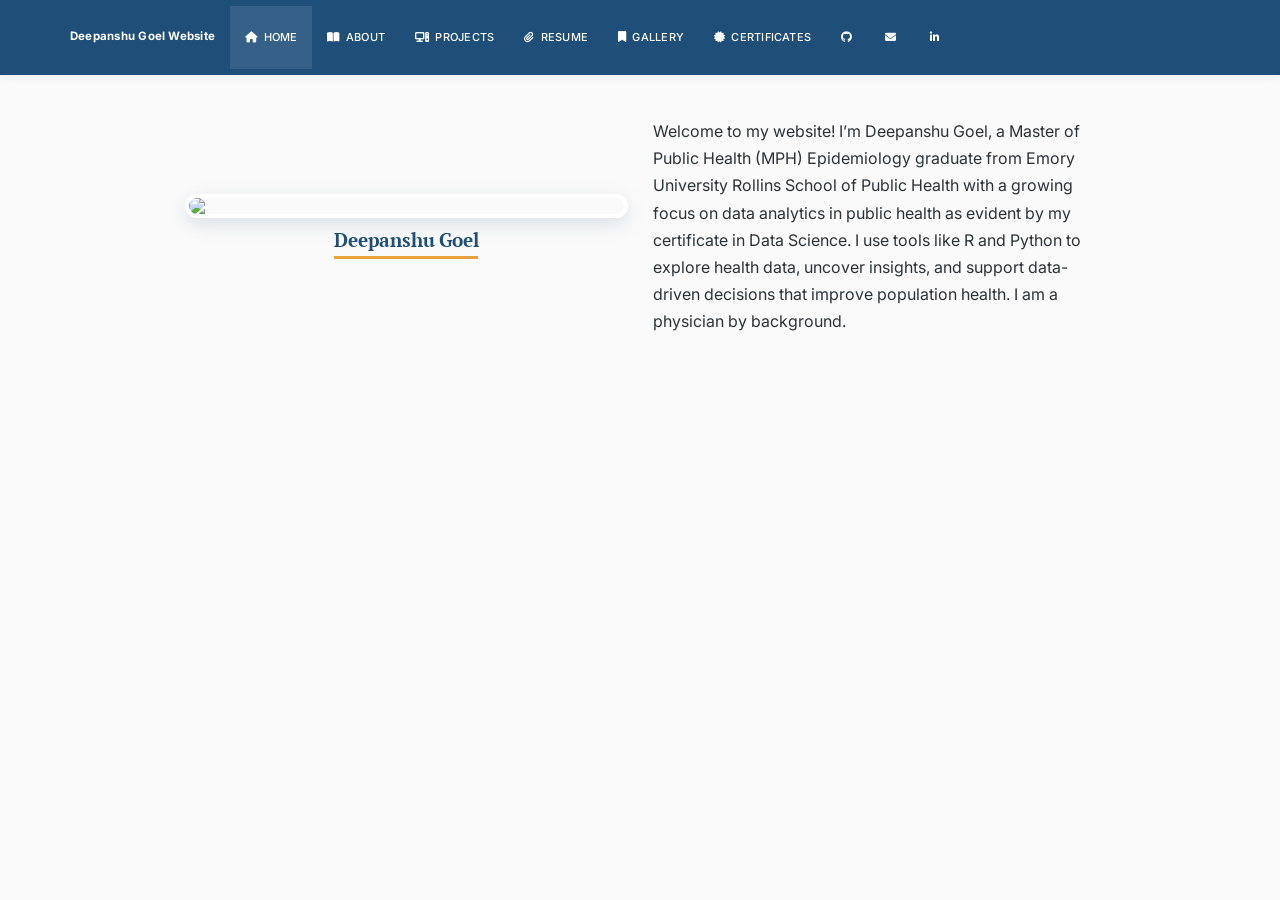
==== docs/index.html @ 85a0df9c "resume" ====
<!DOCTYPE html>

<html>

<head>

<meta charset="utf-8" />
<meta name="generator" content="pandoc" />
<meta http-equiv="X-UA-Compatible" content="IE=EDGE" />




<title>index.knit</title>

<script src="site_libs/header-attrs-2.29/header-attrs.js"></script>
<script src="site_libs/jquery-3.6.0/jquery-3.6.0.min.js"></script>
<meta name="viewport" content="width=device-width, initial-scale=1" />
<link href="site_libs/bootstrap-3.3.5/css/sandstone.min.css" rel="stylesheet" />
<script src="site_libs/bootstrap-3.3.5/js/bootstrap.min.js"></script>
<script src="site_libs/bootstrap-3.3.5/shim/html5shiv.min.js"></script>
<script src="site_libs/bootstrap-3.3.5/shim/respond.min.js"></script>
<style>h1 {font-size: 34px;}
       h1.title {font-size: 38px;}
       h2 {font-size: 30px;}
       h3 {font-size: 24px;}
       h4 {font-size: 18px;}
       h5 {font-size: 16px;}
       h6 {font-size: 12px;}
       code {color: inherit; background-color: rgba(0, 0, 0, 0.04);}
       pre:not([class]) { background-color: white }</style>
<script src="site_libs/navigation-1.1/tabsets.js"></script>
<link href="site_libs/highlightjs-9.12.0/default.css" rel="stylesheet" />
<script src="site_libs/highlightjs-9.12.0/highlight.js"></script>
<link href="site_libs/font-awesome-6.5.2/css/all.min.css" rel="stylesheet" />
<link href="site_libs/font-awesome-6.5.2/css/v4-shims.min.css" rel="stylesheet" />
<link rel="icon" type="image/png" href="images/logo.svg"/>

<style type="text/css">
  code{white-space: pre-wrap;}
  span.smallcaps{font-variant: small-caps;}
  span.underline{text-decoration: underline;}
  div.column{display: inline-block; vertical-align: top; width: 50%;}
  div.hanging-indent{margin-left: 1.5em; text-indent: -1.5em;}
  ul.task-list{list-style: none;}
    </style>

<style type="text/css">code{white-space: pre;}</style>
<script type="text/javascript">
if (window.hljs) {
  hljs.configure({languages: []});
  hljs.initHighlightingOnLoad();
  if (document.readyState && document.readyState === "complete") {
    window.setTimeout(function() { hljs.initHighlighting(); }, 0);
  }
}
</script>






<link rel="stylesheet" href="style.css" type="text/css" />



<style type = "text/css">
.main-container {
  max-width: 940px;
  margin-left: auto;
  margin-right: auto;
}
img {
  max-width:100%;
}
.tabbed-pane {
  padding-top: 12px;
}
.html-widget {
  margin-bottom: 20px;
}
button.code-folding-btn:focus {
  outline: none;
}
summary {
  display: list-item;
}
details > summary > p:only-child {
  display: inline;
}
pre code {
  padding: 0;
}
</style>


<style type="text/css">
.dropdown-submenu {
  position: relative;
}
.dropdown-submenu>.dropdown-menu {
  top: 0;
  left: 100%;
  margin-top: -6px;
  margin-left: -1px;
  border-radius: 0 6px 6px 6px;
}
.dropdown-submenu:hover>.dropdown-menu {
  display: block;
}
.dropdown-submenu>a:after {
  display: block;
  content: " ";
  float: right;
  width: 0;
  height: 0;
  border-color: transparent;
  border-style: solid;
  border-width: 5px 0 5px 5px;
  border-left-color: #cccccc;
  margin-top: 5px;
  margin-right: -10px;
}
.dropdown-submenu:hover>a:after {
  border-left-color: #adb5bd;
}
.dropdown-submenu.pull-left {
  float: none;
}
.dropdown-submenu.pull-left>.dropdown-menu {
  left: -100%;
  margin-left: 10px;
  border-radius: 6px 0 6px 6px;
}
</style>

<script type="text/javascript">
// manage active state of menu based on current page
$(document).ready(function () {
  // active menu anchor
  href = window.location.pathname
  href = href.substr(href.lastIndexOf('/') + 1)
  if (href === "")
    href = "index.html";
  var menuAnchor = $('a[href="' + href + '"]');

  // mark the anchor link active (and if it's in a dropdown, also mark that active)
  var dropdown = menuAnchor.closest('li.dropdown');
  if (window.bootstrap) { // Bootstrap 4+
    menuAnchor.addClass('active');
    dropdown.find('> .dropdown-toggle').addClass('active');
  } else { // Bootstrap 3
    menuAnchor.parent().addClass('active');
    dropdown.addClass('active');
  }

  // Navbar adjustments
  var navHeight = $(".navbar").first().height() + 15;
  var style = document.createElement('style');
  var pt = "padding-top: " + navHeight + "px; ";
  var mt = "margin-top: -" + navHeight + "px; ";
  var css = "";
  // offset scroll position for anchor links (for fixed navbar)
  for (var i = 1; i <= 6; i++) {
    css += ".section h" + i + "{ " + pt + mt + "}\n";
  }
  style.innerHTML = "body {" + pt + "padding-bottom: 40px; }\n" + css;
  document.head.appendChild(style);
});
</script>

<!-- tabsets -->

<style type="text/css">
.tabset-dropdown > .nav-tabs {
  display: inline-table;
  max-height: 500px;
  min-height: 44px;
  overflow-y: auto;
  border: 1px solid #ddd;
  border-radius: 4px;
}

.tabset-dropdown > .nav-tabs > li.active:before, .tabset-dropdown > .nav-tabs.nav-tabs-open:before {
  content: "\e259";
  font-family: 'Glyphicons Halflings';
  display: inline-block;
  padding: 10px;
  border-right: 1px solid #ddd;
}

.tabset-dropdown > .nav-tabs.nav-tabs-open > li.active:before {
  content: "\e258";
  font-family: 'Glyphicons Halflings';
  border: none;
}

.tabset-dropdown > .nav-tabs > li.active {
  display: block;
}

.tabset-dropdown > .nav-tabs > li > a,
.tabset-dropdown > .nav-tabs > li > a:focus,
.tabset-dropdown > .nav-tabs > li > a:hover {
  border: none;
  display: inline-block;
  border-radius: 4px;
  background-color: transparent;
}

.tabset-dropdown > .nav-tabs.nav-tabs-open > li {
  display: block;
  float: none;
}

.tabset-dropdown > .nav-tabs > li {
  display: none;
}
</style>

<!-- code folding -->




</head>

<body>


<div class="container-fluid main-container">




<div class="navbar navbar-default  navbar-fixed-top" role="navigation">
  <div class="container">
    <div class="navbar-header">
      <button type="button" class="navbar-toggle collapsed" data-toggle="collapse" data-bs-toggle="collapse" data-target="#navbar" data-bs-target="#navbar">
        <span class="icon-bar"></span>
        <span class="icon-bar"></span>
        <span class="icon-bar"></span>
      </button>
      <a class="navbar-brand" href="index.html">Deepanshu Goel Website</a>
    </div>
    <div id="navbar" class="navbar-collapse collapse">
      <ul class="nav navbar-nav">
        <li>
  <a href="index.html">
    <span class="fa fa-home"></span>
     
    Home
  </a>
</li>
<li>
  <a href="about.html">
    <span class="fa fa-book-open"></span>
     
    About
  </a>
</li>
<li>
  <a href="projects.html">
    <span class="fa fa-computer"></span>
     
    Projects
  </a>
</li>
<li>
  <a href="files/resume_Deepanshu_Goel.pdf">
    <span class="fa fa-paperclip"></span>
     
    Resume
  </a>
</li>
<li>
  <a href="gallery.html">
    <span class="fa fa-bookmark"></span>
     
    Gallery
  </a>
</li>
<li>
  <a href="Certificates.html">
    <span class="fa fa-certificate"></span>
     
    Certificates
  </a>
</li>
<li>
  <a href="https://github.com/dee-2197">
    <span class="fa fa-github"></span>
     
  </a>
</li>
<li>
  <a href="mailto:deepanshugoel2111@gmail.com">
    <span class="fa fa-envelope"></span>
     
  </a>
</li>
<li>
  <a href="https://www.linkedin.com/in/deepanshu-goel-nov2197/">
    <span class="fa fa-linkedin"></span>
     
  </a>
</li>
      </ul>
      <ul class="nav navbar-nav navbar-right">
        
      </ul>
    </div><!--/.nav-collapse -->
  </div><!--/.container -->
</div><!--/.navbar -->

<div id="header">




</div>


<div class="columns">
<div class="column" style="text-align: center;">
<p><img src="images/Preferred_pic.jpg" width="80%" style="display: block; margin: auto;" /></p>
<div id="deepanshu-goel" class="section level2">
<h2>Deepanshu Goel</h2>
</div>
</div><div class="column" style="text-align: left;">
<p>Welcome to my website! I’m Deepanshu Goel, a Master of Public Health
(MPH) Epidemiology graduate from Emory University Rollins School of
Public Health with a growing focus on data analytics in public health as
evident by my certificate in Data Science. I use tools like R and Python
to explore health data, uncover insights, and support data-driven
decisions that improve population health. I am a physician by
background.</p>
</div>
</div>




</div>

<script>

// add bootstrap table styles to pandoc tables
function bootstrapStylePandocTables() {
  $('tr.odd').parent('tbody').parent('table').addClass('table table-condensed');
}
$(document).ready(function () {
  bootstrapStylePandocTables();
});


</script>

<!-- tabsets -->

<script>
$(document).ready(function () {
  window.buildTabsets("TOC");
});

$(document).ready(function () {
  $('.tabset-dropdown > .nav-tabs > li').click(function () {
    $(this).parent().toggleClass('nav-tabs-open');
  });
});
</script>

<!-- code folding -->


<!-- dynamically load mathjax for compatibility with self-contained -->
<script>
  (function () {
    var script = document.createElement("script");
    script.type = "text/javascript";
    script.src  = "https://mathjax.rstudio.com/latest/MathJax.js?config=TeX-AMS-MML_HTMLorMML";
    document.getElementsByTagName("head")[0].appendChild(script);
  })();
</script>

</body>
</html>
---- docs/site_libs/bootstrap-3.3.5/css/sandstone.min.css ----
@font-face {
  font-family: 'Roboto';
  font-style: normal;
  font-weight: 400;
  src: url(fonts/Roboto.ttf) format('truetype');
}
@font-face {
  font-family: 'Roboto';
  font-style: normal;
  font-weight: 500;
  src: url(fonts/RobotoMedium.ttf) format('truetype');
}

/*!
 * bootswatch v3.3.6
 * Homepage: http://bootswatch.com
 * Copyright 2012-2015 Thomas Park
 * Licensed under MIT
 * Based on Bootstrap
*//*!
 * Bootstrap v3.3.6 (http://getbootstrap.com)
 * Copyright 2011-2015 Twitter, Inc.
 * Licensed under MIT (https://github.com/twbs/bootstrap/blob/master/LICENSE)
 *//*! normalize.css v3.0.3 | MIT License | github.com/necolas/normalize.css */html{font-family:sans-serif;-ms-text-size-adjust:100%;-webkit-text-size-adjust:100%}body{margin:0}article,aside,details,figcaption,figure,footer,header,hgroup,main,menu,nav,section,summary{display:block}audio,canvas,progress,video{display:inline-block;vertical-align:baseline}audio:not([controls]){display:none;height:0}[hidden],template{display:none}a{background-color:transparent}a:active,a:hover{outline:0}abbr[title]{border-bottom:1px dotted}b,strong{font-weight:bold}dfn{font-style:italic}h1{font-size:2em;margin:0.67em 0}mark{background:#ff0;color:#000}small{font-size:80%}sub,sup{font-size:75%;line-height:0;position:relative;vertical-align:baseline}sup{top:-0.5em}sub{bottom:-0.25em}img{border:0}svg:not(:root){overflow:hidden}figure{margin:1em 40px}hr{-webkit-box-sizing:content-box;-moz-box-sizing:content-box;box-sizing:content-box;height:0}pre{overflow:auto}code,kbd,pre,samp{font-family:monospace, monospace;font-size:1em}button,input,optgroup,select,textarea{color:inherit;font:inherit;margin:0}button{overflow:visible}button,select{text-transform:none}button,html input[type="button"],input[type="reset"],input[type="submit"]{-webkit-appearance:button;cursor:pointer}button[disabled],html input[disabled]{cursor:default}button::-moz-focus-inner,input::-moz-focus-inner{border:0;padding:0}input{line-height:normal}input[type="checkbox"],input[type="radio"]{-webkit-box-sizing:border-box;-moz-box-sizing:border-box;box-sizing:border-box;padding:0}input[type="number"]::-webkit-inner-spin-button,input[type="number"]::-webkit-outer-spin-button{height:auto}input[type="search"]{-webkit-appearance:textfield;-webkit-box-sizing:content-box;-moz-box-sizing:content-box;box-sizing:content-box}input[type="search"]::-webkit-search-cancel-button,input[type="search"]::-webkit-search-decoration{-webkit-appearance:none}fieldset{border:1px solid #c0c0c0;margin:0 2px;padding:0.35em 0.625em 0.75em}legend{border:0;padding:0}textarea{overflow:auto}optgroup{font-weight:bold}table{border-collapse:collapse;border-spacing:0}td,th{padding:0}/*! Source: https://github.com/h5bp/html5-boilerplate/blob/master/src/css/main.css */@media print{*,*:before,*:after{background:transparent !important;color:#000 !important;-webkit-box-shadow:none !important;box-shadow:none !important;text-shadow:none !important}a,a:visited{text-decoration:underline}a[href]:after{content:" (" attr(href) ")"}abbr[title]:after{content:" (" attr(title) ")"}a[href^="#"]:after,a[href^="javascript:"]:after{content:""}pre,blockquote{border:1px solid #999;page-break-inside:avoid}thead{display:table-header-group}tr,img{page-break-inside:avoid}img{max-width:100% !important}p,h2,h3{orphans:3;widows:3}h2,h3{page-break-after:avoid}.navbar{display:none}.btn>.caret,.dropup>.btn>.caret{border-top-color:#000 !important}.label{border:1px solid #000}.table{border-collapse:collapse !important}.table td,.table th{background-color:#fff !important}.table-bordered th,.table-bordered td{border:1px solid #ddd !important}}@font-face{font-family:'Glyphicons Halflings';src:url('../fonts/glyphicons-halflings-regular.eot');src:url('../fonts/glyphicons-halflings-regular.eot?#iefix') format('embedded-opentype'),url('../fonts/glyphicons-halflings-regular.woff') format('woff'),url('../fonts/glyphicons-halflings-regular.ttf') format('truetype'),url('../fonts/glyphicons-halflings-regular.svg#glyphicons_halflingsregular') format('svg')}.glyphicon{position:relative;top:1px;display:inline-block;font-family:'Glyphicons Halflings';font-style:normal;font-weight:normal;line-height:1;-webkit-font-smoothing:antialiased;-moz-osx-font-smoothing:grayscale}.glyphicon-asterisk:before{content:"\002a"}.glyphicon-plus:before{content:"\002b"}.glyphicon-euro:before,.glyphicon-eur:before{content:"\20ac"}.glyphicon-minus:before{content:"\2212"}.glyphicon-cloud:before{content:"\2601"}.glyphicon-envelope:before{content:"\2709"}.glyphicon-pencil:before{content:"\270f"}.glyphicon-glass:before{content:"\e001"}.glyphicon-music:before{content:"\e002"}.glyphicon-search:before{content:"\e003"}.glyphicon-heart:before{content:"\e005"}.glyphicon-star:before{content:"\e006"}.glyphicon-star-empty:before{content:"\e007"}.glyphicon-user:before{content:"\e008"}.glyphicon-film:before{content:"\e009"}.glyphicon-th-large:before{content:"\e010"}.glyphicon-th:before{content:"\e011"}.glyphicon-th-list:before{content:"\e012"}.glyphicon-ok:before{content:"\e013"}.glyphicon-remove:before{content:"\e014"}.glyphicon-zoom-in:before{content:"\e015"}.glyphicon-zoom-out:before{content:"\e016"}.glyphicon-off:before{content:"\e017"}.glyphicon-signal:before{content:"\e018"}.glyphicon-cog:before{content:"\e019"}.glyphicon-trash:before{content:"\e020"}.glyphicon-home:before{content:"\e021"}.glyphicon-file:before{content:"\e022"}.glyphicon-time:before{content:"\e023"}.glyphicon-road:before{content:"\e024"}.glyphicon-download-alt:before{content:"\e025"}.glyphicon-download:before{content:"\e026"}.glyphicon-upload:before{content:"\e027"}.glyphicon-inbox:before{content:"\e028"}.glyphicon-play-circle:before{content:"\e029"}.glyphicon-repeat:before{content:"\e030"}.glyphicon-refresh:before{content:"\e031"}.glyphicon-list-alt:before{content:"\e032"}.glyphicon-lock:before{content:"\e033"}.glyphicon-flag:before{content:"\e034"}.glyphicon-headphones:before{content:"\e035"}.glyphicon-volume-off:before{content:"\e036"}.glyphicon-volume-down:before{content:"\e037"}.glyphicon-volume-up:before{content:"\e038"}.glyphicon-qrcode:before{content:"\e039"}.glyphicon-barcode:before{content:"\e040"}.glyphicon-tag:before{content:"\e041"}.glyphicon-tags:before{content:"\e042"}.glyphicon-book:before{content:"\e043"}.glyphicon-bookmark:before{content:"\e044"}.glyphicon-print:before{content:"\e045"}.glyphicon-camera:before{content:"\e046"}.glyphicon-font:before{content:"\e047"}.glyphicon-bold:before{content:"\e048"}.glyphicon-italic:before{content:"\e049"}.glyphicon-text-height:before{content:"\e050"}.glyphicon-text-width:before{content:"\e051"}.glyphicon-align-left:before{content:"\e052"}.glyphicon-align-center:before{content:"\e053"}.glyphicon-align-right:before{content:"\e054"}.glyphicon-align-justify:before{content:"\e055"}.glyphicon-list:before{content:"\e056"}.glyphicon-indent-left:before{content:"\e057"}.glyphicon-indent-right:before{content:"\e058"}.glyphicon-facetime-video:before{content:"\e059"}.glyphicon-picture:before{content:"\e060"}.glyphicon-map-marker:before{content:"\e062"}.glyphicon-adjust:before{content:"\e063"}.glyphicon-tint:before{content:"\e064"}.glyphicon-edit:before{content:"\e065"}.glyphicon-share:before{content:"\e066"}.glyphicon-check:before{content:"\e067"}.glyphicon-move:before{content:"\e068"}.glyphicon-step-backward:before{content:"\e069"}.glyphicon-fast-backward:before{content:"\e070"}.glyphicon-backward:before{content:"\e071"}.glyphicon-play:before{content:"\e072"}.glyphicon-pause:before{content:"\e073"}.glyphicon-stop:before{content:"\e074"}.glyphicon-forward:before{content:"\e075"}.glyphicon-fast-forward:before{content:"\e076"}.glyphicon-step-forward:before{content:"\e077"}.glyphicon-eject:before{content:"\e078"}.glyphicon-chevron-left:before{content:"\e079"}.glyphicon-chevron-right:before{content:"\e080"}.glyphicon-plus-sign:before{content:"\e081"}.glyphicon-minus-sign:before{content:"\e082"}.glyphicon-remove-sign:before{content:"\e083"}.glyphicon-ok-sign:before{content:"\e084"}.glyphicon-question-sign:before{content:"\e085"}.glyphicon-info-sign:before{content:"\e086"}.glyphicon-screenshot:before{content:"\e087"}.glyphicon-remove-circle:before{content:"\e088"}.glyphicon-ok-circle:before{content:"\e089"}.glyphicon-ban-circle:before{content:"\e090"}.glyphicon-arrow-left:before{content:"\e091"}.glyphicon-arrow-right:before{content:"\e092"}.glyphicon-arrow-up:before{content:"\e093"}.glyphicon-arrow-down:before{content:"\e094"}.glyphicon-share-alt:before{content:"\e095"}.glyphicon-resize-full:before{content:"\e096"}.glyphicon-resize-small:before{content:"\e097"}.glyphicon-exclamation-sign:before{content:"\e101"}.glyphicon-gift:before{content:"\e102"}.glyphicon-leaf:before{content:"\e103"}.glyphicon-fire:before{content:"\e104"}.glyphicon-eye-open:before{content:"\e105"}.glyphicon-eye-close:before{content:"\e106"}.glyphicon-warning-sign:before{content:"\e107"}.glyphicon-plane:before{content:"\e108"}.glyphicon-calendar:before{content:"\e109"}.glyphicon-random:before{content:"\e110"}.glyphicon-comment:before{content:"\e111"}.glyphicon-magnet:before{content:"\e112"}.glyphicon-chevron-up:before{content:"\e113"}.glyphicon-chevron-down:before{content:"\e114"}.glyphicon-retweet:before{content:"\e115"}.glyphicon-shopping-cart:before{content:"\e116"}.glyphicon-folder-close:before{content:"\e117"}.glyphicon-folder-open:before{content:"\e118"}.glyphicon-resize-vertical:before{content:"\e119"}.glyphicon-resize-horizontal:before{content:"\e120"}.glyphicon-hdd:before{content:"\e121"}.glyphicon-bullhorn:before{content:"\e122"}.glyphicon-bell:before{content:"\e123"}.glyphicon-certificate:before{content:"\e124"}.glyphicon-thumbs-up:before{content:"\e125"}.glyphicon-thumbs-down:before{content:"\e126"}.glyphicon-hand-right:before{content:"\e127"}.glyphicon-hand-left:before{content:"\e128"}.glyphicon-hand-up:before{content:"\e129"}.glyphicon-hand-down:before{content:"\e130"}.glyphicon-circle-arrow-right:before{content:"\e131"}.glyphicon-circle-arrow-left:before{content:"\e132"}.glyphicon-circle-arrow-up:before{content:"\e133"}.glyphicon-circle-arrow-down:before{content:"\e134"}.glyphicon-globe:before{content:"\e135"}.glyphicon-wrench:before{content:"\e136"}.glyphicon-tasks:before{content:"\e137"}.glyphicon-filter:before{content:"\e138"}.glyphicon-briefcase:before{content:"\e139"}.glyphicon-fullscreen:before{content:"\e140"}.glyphicon-dashboard:before{content:"\e141"}.glyphicon-paperclip:before{content:"\e142"}.glyphicon-heart-empty:before{content:"\e143"}.glyphicon-link:before{content:"\e144"}.glyphicon-phone:before{content:"\e145"}.glyphicon-pushpin:before{content:"\e146"}.glyphicon-usd:before{content:"\e148"}.glyphicon-gbp:before{content:"\e149"}.glyphicon-sort:before{content:"\e150"}.glyphicon-sort-by-alphabet:before{content:"\e151"}.glyphicon-sort-by-alphabet-alt:before{content:"\e152"}.glyphicon-sort-by-order:before{content:"\e153"}.glyphicon-sort-by-order-alt:before{content:"\e154"}.glyphicon-sort-by-attributes:before{content:"\e155"}.glyphicon-sort-by-attributes-alt:before{content:"\e156"}.glyphicon-unchecked:before{content:"\e157"}.glyphicon-expand:before{content:"\e158"}.glyphicon-collapse-down:before{content:"\e159"}.glyphicon-collapse-up:before{content:"\e160"}.glyphicon-log-in:before{content:"\e161"}.glyphicon-flash:before{content:"\e162"}.glyphicon-log-out:before{content:"\e163"}.glyphicon-new-window:before{content:"\e164"}.glyphicon-record:before{content:"\e165"}.glyphicon-save:before{content:"\e166"}.glyphicon-open:before{content:"\e167"}.glyphicon-saved:before{content:"\e168"}.glyphicon-import:before{content:"\e169"}.glyphicon-export:before{content:"\e170"}.glyphicon-send:before{content:"\e171"}.glyphicon-floppy-disk:before{content:"\e172"}.glyphicon-floppy-saved:before{content:"\e173"}.glyphicon-floppy-remove:before{content:"\e174"}.glyphicon-floppy-save:before{content:"\e175"}.glyphicon-floppy-open:before{content:"\e176"}.glyphicon-credit-card:before{content:"\e177"}.glyphicon-transfer:before{content:"\e178"}.glyphicon-cutlery:before{content:"\e179"}.glyphicon-header:before{content:"\e180"}.glyphicon-compressed:before{content:"\e181"}.glyphicon-earphone:before{content:"\e182"}.glyphicon-phone-alt:before{content:"\e183"}.glyphicon-tower:before{content:"\e184"}.glyphicon-stats:before{content:"\e185"}.glyphicon-sd-video:before{content:"\e186"}.glyphicon-hd-video:before{content:"\e187"}.glyphicon-subtitles:before{content:"\e188"}.glyphicon-sound-stereo:before{content:"\e189"}.glyphicon-sound-dolby:before{content:"\e190"}.glyphicon-sound-5-1:before{content:"\e191"}.glyphicon-sound-6-1:before{content:"\e192"}.glyphicon-sound-7-1:before{content:"\e193"}.glyphicon-copyright-mark:before{content:"\e194"}.glyphicon-registration-mark:before{content:"\e195"}.glyphicon-cloud-download:before{content:"\e197"}.glyphicon-cloud-upload:before{content:"\e198"}.glyphicon-tree-conifer:before{content:"\e199"}.glyphicon-tree-deciduous:before{content:"\e200"}.glyphicon-cd:before{content:"\e201"}.glyphicon-save-file:before{content:"\e202"}.glyphicon-open-file:before{content:"\e203"}.glyphicon-level-up:before{content:"\e204"}.glyphicon-copy:before{content:"\e205"}.glyphicon-paste:before{content:"\e206"}.glyphicon-alert:before{content:"\e209"}.glyphicon-equalizer:before{content:"\e210"}.glyphicon-king:before{content:"\e211"}.glyphicon-queen:before{content:"\e212"}.glyphicon-pawn:before{content:"\e213"}.glyphicon-bishop:before{content:"\e214"}.glyphicon-knight:before{content:"\e215"}.glyphicon-baby-formula:before{content:"\e216"}.glyphicon-tent:before{content:"\26fa"}.glyphicon-blackboard:before{content:"\e218"}.glyphicon-bed:before{content:"\e219"}.glyphicon-apple:before{content:"\f8ff"}.glyphicon-erase:before{content:"\e221"}.glyphicon-hourglass:before{content:"\231b"}.glyphicon-lamp:before{content:"\e223"}.glyphicon-duplicate:before{content:"\e224"}.glyphicon-piggy-bank:before{content:"\e225"}.glyphicon-scissors:before{content:"\e226"}.glyphicon-bitcoin:before{content:"\e227"}.glyphicon-btc:before{content:"\e227"}.glyphicon-xbt:before{content:"\e227"}.glyphicon-yen:before{content:"\00a5"}.glyphicon-jpy:before{content:"\00a5"}.glyphicon-ruble:before{content:"\20bd"}.glyphicon-rub:before{content:"\20bd"}.glyphicon-scale:before{content:"\e230"}.glyphicon-ice-lolly:before{content:"\e231"}.glyphicon-ice-lolly-tasted:before{content:"\e232"}.glyphicon-education:before{content:"\e233"}.glyphicon-option-horizontal:before{content:"\e234"}.glyphicon-option-vertical:before{content:"\e235"}.glyphicon-menu-hamburger:before{content:"\e236"}.glyphicon-modal-window:before{content:"\e237"}.glyphicon-oil:before{content:"\e238"}.glyphicon-grain:before{content:"\e239"}.glyphicon-sunglasses:before{content:"\e240"}.glyphicon-text-size:before{content:"\e241"}.glyphicon-text-color:before{content:"\e242"}.glyphicon-text-background:before{content:"\e243"}.glyphicon-object-align-top:before{content:"\e244"}.glyphicon-object-align-bottom:before{content:"\e245"}.glyphicon-object-align-horizontal:before{content:"\e246"}.glyphicon-object-align-left:before{content:"\e247"}.glyphicon-object-align-vertical:before{content:"\e248"}.glyphicon-object-align-right:before{content:"\e249"}.glyphicon-triangle-right:before{content:"\e250"}.glyphicon-triangle-left:before{content:"\e251"}.glyphicon-triangle-bottom:before{content:"\e252"}.glyphicon-triangle-top:before{content:"\e253"}.glyphicon-console:before{content:"\e254"}.glyphicon-superscript:before{content:"\e255"}.glyphicon-subscript:before{content:"\e256"}.glyphicon-menu-left:before{content:"\e257"}.glyphicon-menu-right:before{content:"\e258"}.glyphicon-menu-down:before{content:"\e259"}.glyphicon-menu-up:before{content:"\e260"}*{-webkit-box-sizing:border-box;-moz-box-sizing:border-box;box-sizing:border-box}*:before,*:after{-webkit-box-sizing:border-box;-moz-box-sizing:border-box;box-sizing:border-box}html{font-size:10px;-webkit-tap-highlight-color:rgba(0,0,0,0)}body{font-family:"Roboto","Helvetica Neue",Helvetica,Arial,sans-serif;font-size:14px;line-height:1.42857143;color:#3e3f3a;background-color:#ffffff}input,button,select,textarea{font-family:inherit;font-size:inherit;line-height:inherit}a{color:#93c54b;text-decoration:none}a:hover,a:focus{color:#79a736;text-decoration:underline}a:focus{outline:thin dotted;outline:5px auto -webkit-focus-ring-color;outline-offset:-2px}figure{margin:0}img{vertical-align:middle}.img-responsive,.thumbnail>img,.thumbnail a>img,.carousel-inner>.item>img,.carousel-inner>.item>a>img{display:block;max-width:100%;height:auto}.img-rounded{border-radius:6px}.img-thumbnail{padding:4px;line-height:1.42857143;background-color:#f8f5f0;border:1px solid #dfd7ca;border-radius:4px;-webkit-transition:all .2s ease-in-out;-o-transition:all .2s ease-in-out;transition:all .2s ease-in-out;display:inline-block;max-width:100%;height:auto}.img-circle{border-radius:50%}hr{margin-top:20px;margin-bottom:20px;border:0;border-top:1px solid #f8f5f0}.sr-only{position:absolute;width:1px;height:1px;margin:-1px;padding:0;overflow:hidden;clip:rect(0, 0, 0, 0);border:0}.sr-only-focusable:active,.sr-only-focusable:focus{position:static;width:auto;height:auto;margin:0;overflow:visible;clip:auto}[role="button"]{cursor:pointer}h1,h2,h3,h4,h5,h6,.h1,.h2,.h3,.h4,.h5,.h6{font-family:inherit;font-weight:400;line-height:1.1;color:inherit}h1 small,h2 small,h3 small,h4 small,h5 small,h6 small,.h1 small,.h2 small,.h3 small,.h4 small,.h5 small,.h6 small,h1 .small,h2 .small,h3 .small,h4 .small,h5 .small,h6 .small,.h1 .small,.h2 .small,.h3 .small,.h4 .small,.h5 .small,.h6 .small{font-weight:normal;line-height:1;color:#98978b}h1,.h1,h2,.h2,h3,.h3{margin-top:20px;margin-bottom:10px}h1 small,.h1 small,h2 small,.h2 small,h3 small,.h3 small,h1 .small,.h1 .small,h2 .small,.h2 .small,h3 .small,.h3 .small{font-size:65%}h4,.h4,h5,.h5,h6,.h6{margin-top:10px;margin-bottom:10px}h4 small,.h4 small,h5 small,.h5 small,h6 small,.h6 small,h4 .small,.h4 .small,h5 .small,.h5 .small,h6 .small,.h6 .small{font-size:75%}h1,.h1{font-size:36px}h2,.h2{font-size:30px}h3,.h3{font-size:24px}h4,.h4{font-size:18px}h5,.h5{font-size:14px}h6,.h6{font-size:12px}p{margin:0 0 10px}.lead{margin-bottom:20px;font-size:16px;font-weight:300;line-height:1.4}@media (min-width:768px){.lead{font-size:21px}}small,.small{font-size:85%}mark,.mark{background-color:#fcf8e3;padding:.2em}.text-left{text-align:left}.text-right{text-align:right}.text-center{text-align:center}.text-justify{text-align:justify}.text-nowrap{white-space:nowrap}.text-lowercase{text-transform:lowercase}.text-uppercase{text-transform:uppercase}.text-capitalize{text-transform:capitalize}.text-muted{color:#98978b}.text-primary{color:#325d88}a.text-primary:hover,a.text-primary:focus{color:#244363}.text-success{color:#93c54b}a.text-success:hover,a.text-success:focus{color:#79a736}.text-info{color:#29abe0}a.text-info:hover,a.text-info:focus{color:#1b8dbb}.text-warning{color:#f47c3c}a.text-warning:hover,a.text-warning:focus{color:#ef5c0e}.text-danger{color:#d9534f}a.text-danger:hover,a.text-danger:focus{color:#c9302c}.bg-primary{color:#fff;background-color:#325d88}a.bg-primary:hover,a.bg-primary:focus{background-color:#244363}.bg-success{background-color:#dff0d8}a.bg-success:hover,a.bg-success:focus{background-color:#c1e2b3}.bg-info{background-color:#d9edf7}a.bg-info:hover,a.bg-info:focus{background-color:#afd9ee}.bg-warning{background-color:#fcf8e3}a.bg-warning:hover,a.bg-warning:focus{background-color:#f7ecb5}.bg-danger{background-color:#f2dede}a.bg-danger:hover,a.bg-danger:focus{background-color:#e4b9b9}.page-header{padding-bottom:9px;margin:40px 0 20px;border-bottom:1px solid #f8f5f0}ul,ol{margin-top:0;margin-bottom:10px}ul ul,ol ul,ul ol,ol ol{margin-bottom:0}.list-unstyled{padding-left:0;list-style:none}.list-inline{padding-left:0;list-style:none;margin-left:-5px}.list-inline>li{display:inline-block;padding-left:5px;padding-right:5px}dl{margin-top:0;margin-bottom:20px}dt,dd{line-height:1.42857143}dt{font-weight:bold}dd{margin-left:0}@media (min-width:768px){.dl-horizontal dt{float:left;width:160px;clear:left;text-align:right;overflow:hidden;text-overflow:ellipsis;white-space:nowrap}.dl-horizontal dd{margin-left:180px}}abbr[title],abbr[data-original-title]{cursor:help;border-bottom:1px dotted #98978b}.initialism{font-size:90%;text-transform:uppercase}blockquote{padding:10px 20px;margin:0 0 20px;font-size:17.5px;border-left:5px solid #dfd7ca}blockquote p:last-child,blockquote ul:last-child,blockquote ol:last-child{margin-bottom:0}blockquote footer,blockquote small,blockquote .small{display:block;font-size:80%;line-height:1.42857143;color:#3e3f3a}blockquote footer:before,blockquote small:before,blockquote .small:before{content:'\2014 \00A0'}.blockquote-reverse,blockquote.pull-right{padding-right:15px;padding-left:0;border-right:5px solid #dfd7ca;border-left:0;text-align:right}.blockquote-reverse footer:before,blockquote.pull-right footer:before,.blockquote-reverse small:before,blockquote.pull-right small:before,.blockquote-reverse .small:before,blockquote.pull-right .small:before{content:''}.blockquote-reverse footer:after,blockquote.pull-right footer:after,.blockquote-reverse small:after,blockquote.pull-right small:after,.blockquote-reverse .small:after,blockquote.pull-right .small:after{content:'\00A0 \2014'}address{margin-bottom:20px;font-style:normal;line-height:1.42857143}code,kbd,pre,samp{font-family:monospace}code{padding:2px 4px;font-size:90%;color:#c7254e;background-color:#f9f2f4;border-radius:4px}kbd{padding:2px 4px;font-size:90%;color:#ffffff;background-color:#333333;border-radius:3px;-webkit-box-shadow:inset 0 -1px 0 rgba(0,0,0,0.25);box-shadow:inset 0 -1px 0 rgba(0,0,0,0.25)}kbd kbd{padding:0;font-size:100%;font-weight:bold;-webkit-box-shadow:none;box-shadow:none}pre{display:block;padding:9.5px;margin:0 0 10px;font-size:13px;line-height:1.42857143;word-break:break-all;word-wrap:break-word;color:#8e8c84;background-color:#f5f5f5;border:1px solid #cccccc;border-radius:4px}pre code{padding:0;font-size:inherit;color:inherit;white-space:pre-wrap;background-color:transparent;border-radius:0}.pre-scrollable{max-height:340px;overflow-y:scroll}.container{margin-right:auto;margin-left:auto;padding-left:15px;padding-right:15px}@media (min-width:768px){.container{width:750px}}@media (min-width:992px){.container{width:970px}}@media (min-width:1200px){.container{width:1170px}}.container-fluid{margin-right:auto;margin-left:auto;padding-left:15px;padding-right:15px}.row{margin-left:-15px;margin-right:-15px}.col-xs-1,.col-sm-1,.col-md-1,.col-lg-1,.col-xs-2,.col-sm-2,.col-md-2,.col-lg-2,.col-xs-3,.col-sm-3,.col-md-3,.col-lg-3,.col-xs-4,.col-sm-4,.col-md-4,.col-lg-4,.col-xs-5,.col-sm-5,.col-md-5,.col-lg-5,.col-xs-6,.col-sm-6,.col-md-6,.col-lg-6,.col-xs-7,.col-sm-7,.col-md-7,.col-lg-7,.col-xs-8,.col-sm-8,.col-md-8,.col-lg-8,.col-xs-9,.col-sm-9,.col-md-9,.col-lg-9,.col-xs-10,.col-sm-10,.col-md-10,.col-lg-10,.col-xs-11,.col-sm-11,.col-md-11,.col-lg-11,.col-xs-12,.col-sm-12,.col-md-12,.col-lg-12{position:relative;min-height:1px;padding-left:15px;padding-right:15px}.col-xs-1,.col-xs-2,.col-xs-3,.col-xs-4,.col-xs-5,.col-xs-6,.col-xs-7,.col-xs-8,.col-xs-9,.col-xs-10,.col-xs-11,.col-xs-12{float:left}.col-xs-12{width:100%}.col-xs-11{width:91.66666667%}.col-xs-10{width:83.33333333%}.col-xs-9{width:75%}.col-xs-8{width:66.66666667%}.col-xs-7{width:58.33333333%}.col-xs-6{width:50%}.col-xs-5{width:41.66666667%}.col-xs-4{width:33.33333333%}.col-xs-3{width:25%}.col-xs-2{width:16.66666667%}.col-xs-1{width:8.33333333%}.col-xs-pull-12{right:100%}.col-xs-pull-11{right:91.66666667%}.col-xs-pull-10{right:83.33333333%}.col-xs-pull-9{right:75%}.col-xs-pull-8{right:66.66666667%}.col-xs-pull-7{right:58.33333333%}.col-xs-pull-6{right:50%}.col-xs-pull-5{right:41.66666667%}.col-xs-pull-4{right:33.33333333%}.col-xs-pull-3{right:25%}.col-xs-pull-2{right:16.66666667%}.col-xs-pull-1{right:8.33333333%}.col-xs-pull-0{right:auto}.col-xs-push-12{left:100%}.col-xs-push-11{left:91.66666667%}.col-xs-push-10{left:83.33333333%}.col-xs-push-9{left:75%}.col-xs-push-8{left:66.66666667%}.col-xs-push-7{left:58.33333333%}.col-xs-push-6{left:50%}.col-xs-push-5{left:41.66666667%}.col-xs-push-4{left:33.33333333%}.col-xs-push-3{left:25%}.col-xs-push-2{left:16.66666667%}.col-xs-push-1{left:8.33333333%}.col-xs-push-0{left:auto}.col-xs-offset-12{margin-left:100%}.col-xs-offset-11{margin-left:91.66666667%}.col-xs-offset-10{margin-left:83.33333333%}.col-xs-offset-9{margin-left:75%}.col-xs-offset-8{margin-left:66.66666667%}.col-xs-offset-7{margin-left:58.33333333%}.col-xs-offset-6{margin-left:50%}.col-xs-offset-5{margin-left:41.66666667%}.col-xs-offset-4{margin-left:33.33333333%}.col-xs-offset-3{margin-left:25%}.col-xs-offset-2{margin-left:16.66666667%}.col-xs-offset-1{margin-left:8.33333333%}.col-xs-offset-0{margin-left:0%}@media (min-width:768px){.col-sm-1,.col-sm-2,.col-sm-3,.col-sm-4,.col-sm-5,.col-sm-6,.col-sm-7,.col-sm-8,.col-sm-9,.col-sm-10,.col-sm-11,.col-sm-12{float:left}.col-sm-12{width:100%}.col-sm-11{width:91.66666667%}.col-sm-10{width:83.33333333%}.col-sm-9{width:75%}.col-sm-8{width:66.66666667%}.col-sm-7{width:58.33333333%}.col-sm-6{width:50%}.col-sm-5{width:41.66666667%}.col-sm-4{width:33.33333333%}.col-sm-3{width:25%}.col-sm-2{width:16.66666667%}.col-sm-1{width:8.33333333%}.col-sm-pull-12{right:100%}.col-sm-pull-11{right:91.66666667%}.col-sm-pull-10{right:83.33333333%}.col-sm-pull-9{right:75%}.col-sm-pull-8{right:66.66666667%}.col-sm-pull-7{right:58.33333333%}.col-sm-pull-6{right:50%}.col-sm-pull-5{right:41.66666667%}.col-sm-pull-4{right:33.33333333%}.col-sm-pull-3{right:25%}.col-sm-pull-2{right:16.66666667%}.col-sm-pull-1{right:8.33333333%}.col-sm-pull-0{right:auto}.col-sm-push-12{left:100%}.col-sm-push-11{left:91.66666667%}.col-sm-push-10{left:83.33333333%}.col-sm-push-9{left:75%}.col-sm-push-8{left:66.66666667%}.col-sm-push-7{left:58.33333333%}.col-sm-push-6{left:50%}.col-sm-push-5{left:41.66666667%}.col-sm-push-4{left:33.33333333%}.col-sm-push-3{left:25%}.col-sm-push-2{left:16.66666667%}.col-sm-push-1{left:8.33333333%}.col-sm-push-0{left:auto}.col-sm-offset-12{margin-left:100%}.col-sm-offset-11{margin-left:91.66666667%}.col-sm-offset-10{margin-left:83.33333333%}.col-sm-offset-9{margin-left:75%}.col-sm-offset-8{margin-left:66.66666667%}.col-sm-offset-7{margin-left:58.33333333%}.col-sm-offset-6{margin-left:50%}.col-sm-offset-5{margin-left:41.66666667%}.col-sm-offset-4{margin-left:33.33333333%}.col-sm-offset-3{margin-left:25%}.col-sm-offset-2{margin-left:16.66666667%}.col-sm-offset-1{margin-left:8.33333333%}.col-sm-offset-0{margin-left:0%}}@media (min-width:992px){.col-md-1,.col-md-2,.col-md-3,.col-md-4,.col-md-5,.col-md-6,.col-md-7,.col-md-8,.col-md-9,.col-md-10,.col-md-11,.col-md-12{float:left}.col-md-12{width:100%}.col-md-11{width:91.66666667%}.col-md-10{width:83.33333333%}.col-md-9{width:75%}.col-md-8{width:66.66666667%}.col-md-7{width:58.33333333%}.col-md-6{width:50%}.col-md-5{width:41.66666667%}.col-md-4{width:33.33333333%}.col-md-3{width:25%}.col-md-2{width:16.66666667%}.col-md-1{width:8.33333333%}.col-md-pull-12{right:100%}.col-md-pull-11{right:91.66666667%}.col-md-pull-10{right:83.33333333%}.col-md-pull-9{right:75%}.col-md-pull-8{right:66.66666667%}.col-md-pull-7{right:58.33333333%}.col-md-pull-6{right:50%}.col-md-pull-5{right:41.66666667%}.col-md-pull-4{right:33.33333333%}.col-md-pull-3{right:25%}.col-md-pull-2{right:16.66666667%}.col-md-pull-1{right:8.33333333%}.col-md-pull-0{right:auto}.col-md-push-12{left:100%}.col-md-push-11{left:91.66666667%}.col-md-push-10{left:83.33333333%}.col-md-push-9{left:75%}.col-md-push-8{left:66.66666667%}.col-md-push-7{left:58.33333333%}.col-md-push-6{left:50%}.col-md-push-5{left:41.66666667%}.col-md-push-4{left:33.33333333%}.col-md-push-3{left:25%}.col-md-push-2{left:16.66666667%}.col-md-push-1{left:8.33333333%}.col-md-push-0{left:auto}.col-md-offset-12{margin-left:100%}.col-md-offset-11{margin-left:91.66666667%}.col-md-offset-10{margin-left:83.33333333%}.col-md-offset-9{margin-left:75%}.col-md-offset-8{margin-left:66.66666667%}.col-md-offset-7{margin-left:58.33333333%}.col-md-offset-6{margin-left:50%}.col-md-offset-5{margin-left:41.66666667%}.col-md-offset-4{margin-left:33.33333333%}.col-md-offset-3{margin-left:25%}.col-md-offset-2{margin-left:16.66666667%}.col-md-offset-1{margin-left:8.33333333%}.col-md-offset-0{margin-left:0%}}@media (min-width:1200px){.col-lg-1,.col-lg-2,.col-lg-3,.col-lg-4,.col-lg-5,.col-lg-6,.col-lg-7,.col-lg-8,.col-lg-9,.col-lg-10,.col-lg-11,.col-lg-12{float:left}.col-lg-12{width:100%}.col-lg-11{width:91.66666667%}.col-lg-10{width:83.33333333%}.col-lg-9{width:75%}.col-lg-8{width:66.66666667%}.col-lg-7{width:58.33333333%}.col-lg-6{width:50%}.col-lg-5{width:41.66666667%}.col-lg-4{width:33.33333333%}.col-lg-3{width:25%}.col-lg-2{width:16.66666667%}.col-lg-1{width:8.33333333%}.col-lg-pull-12{right:100%}.col-lg-pull-11{right:91.66666667%}.col-lg-pull-10{right:83.33333333%}.col-lg-pull-9{right:75%}.col-lg-pull-8{right:66.66666667%}.col-lg-pull-7{right:58.33333333%}.col-lg-pull-6{right:50%}.col-lg-pull-5{right:41.66666667%}.col-lg-pull-4{right:33.33333333%}.col-lg-pull-3{right:25%}.col-lg-pull-2{right:16.66666667%}.col-lg-pull-1{right:8.33333333%}.col-lg-pull-0{right:auto}.col-lg-push-12{left:100%}.col-lg-push-11{left:91.66666667%}.col-lg-push-10{left:83.33333333%}.col-lg-push-9{left:75%}.col-lg-push-8{left:66.66666667%}.col-lg-push-7{left:58.33333333%}.col-lg-push-6{left:50%}.col-lg-push-5{left:41.66666667%}.col-lg-push-4{left:33.33333333%}.col-lg-push-3{left:25%}.col-lg-push-2{left:16.66666667%}.col-lg-push-1{left:8.33333333%}.col-lg-push-0{left:auto}.col-lg-offset-12{margin-left:100%}.col-lg-offset-11{margin-left:91.66666667%}.col-lg-offset-10{margin-left:83.33333333%}.col-lg-offset-9{margin-left:75%}.col-lg-offset-8{margin-left:66.66666667%}.col-lg-offset-7{margin-left:58.33333333%}.col-lg-offset-6{margin-left:50%}.col-lg-offset-5{margin-left:41.66666667%}.col-lg-offset-4{margin-left:33.33333333%}.col-lg-offset-3{margin-left:25%}.col-lg-offset-2{margin-left:16.66666667%}.col-lg-offset-1{margin-left:8.33333333%}.col-lg-offset-0{margin-left:0%}}table{background-color:transparent}caption{padding-top:8px;padding-bottom:8px;color:#98978b;text-align:left}th{}.table{width:100%;max-width:100%;margin-bottom:20px}.table>thead>tr>th,.table>tbody>tr>th,.table>tfoot>tr>th,.table>thead>tr>td,.table>tbody>tr>td,.table>tfoot>tr>td{padding:8px;line-height:1.42857143;vertical-align:top;border-top:1px solid #dfd7ca}.table>thead>tr>th{vertical-align:bottom;border-bottom:2px solid #dfd7ca}.table>caption+thead>tr:first-child>th,.table>colgroup+thead>tr:first-child>th,.table>thead:first-child>tr:first-child>th,.table>caption+thead>tr:first-child>td,.table>colgroup+thead>tr:first-child>td,.table>thead:first-child>tr:first-child>td{border-top:0}.table>tbody+tbody{border-top:2px solid #dfd7ca}.table .table{background-color:#ffffff}.table-condensed>thead>tr>th,.table-condensed>tbody>tr>th,.table-condensed>tfoot>tr>th,.table-condensed>thead>tr>td,.table-condensed>tbody>tr>td,.table-condensed>tfoot>tr>td{padding:5px}.table-bordered{border:1px solid #dfd7ca}.table-bordered>thead>tr>th,.table-bordered>tbody>tr>th,.table-bordered>tfoot>tr>th,.table-bordered>thead>tr>td,.table-bordered>tbody>tr>td,.table-bordered>tfoot>tr>td{border:1px solid #dfd7ca}.table-bordered>thead>tr>th,.table-bordered>thead>tr>td{border-bottom-width:2px}.table-striped>tbody>tr:nth-of-type(odd){background-color:#f8f5f0}.table-hover>tbody>tr:hover{background-color:#f8f5f0}table col[class*="col-"]{position:static;float:none;display:table-column}table td[class*="col-"],table th[class*="col-"]{position:static;float:none;display:table-cell}.table>thead>tr>td.active,.table>tbody>tr>td.active,.table>tfoot>tr>td.active,.table>thead>tr>th.active,.table>tbody>tr>th.active,.table>tfoot>tr>th.active,.table>thead>tr.active>td,.table>tbody>tr.active>td,.table>tfoot>tr.active>td,.table>thead>tr.active>th,.table>tbody>tr.active>th,.table>tfoot>tr.active>th{background-color:#f8f5f0}.table-hover>tbody>tr>td.active:hover,.table-hover>tbody>tr>th.active:hover,.table-hover>tbody>tr.active:hover>td,.table-hover>tbody>tr:hover>.active,.table-hover>tbody>tr.active:hover>th{background-color:#f0e9df}.table>thead>tr>td.success,.table>tbody>tr>td.success,.table>tfoot>tr>td.success,.table>thead>tr>th.success,.table>tbody>tr>th.success,.table>tfoot>tr>th.success,.table>thead>tr.success>td,.table>tbody>tr.success>td,.table>tfoot>tr.success>td,.table>thead>tr.success>th,.table>tbody>tr.success>th,.table>tfoot>tr.success>th{background-color:#dff0d8}.table-hover>tbody>tr>td.success:hover,.table-hover>tbody>tr>th.success:hover,.table-hover>tbody>tr.success:hover>td,.table-hover>tbody>tr:hover>.success,.table-hover>tbody>tr.success:hover>th{background-color:#d0e9c6}.table>thead>tr>td.info,.table>tbody>tr>td.info,.table>tfoot>tr>td.info,.table>thead>tr>th.info,.table>tbody>tr>th.info,.table>tfoot>tr>th.info,.table>thead>tr.info>td,.table>tbody>tr.info>td,.table>tfoot>tr.info>td,.table>thead>tr.info>th,.table>tbody>tr.info>th,.table>tfoot>tr.info>th{background-color:#d9edf7}.table-hover>tbody>tr>td.info:hover,.table-hover>tbody>tr>th.info:hover,.table-hover>tbody>tr.info:hover>td,.table-hover>tbody>tr:hover>.info,.table-hover>tbody>tr.info:hover>th{background-color:#c4e3f3}.table>thead>tr>td.warning,.table>tbody>tr>td.warning,.table>tfoot>tr>td.warning,.table>thead>tr>th.warning,.table>tbody>tr>th.warning,.table>tfoot>tr>th.warning,.table>thead>tr.warning>td,.table>tbody>tr.warning>td,.table>tfoot>tr.warning>td,.table>thead>tr.warning>th,.table>tbody>tr.warning>th,.table>tfoot>tr.warning>th{background-color:#fcf8e3}.table-hover>tbody>tr>td.warning:hover,.table-hover>tbody>tr>th.warning:hover,.table-hover>tbody>tr.warning:hover>td,.table-hover>tbody>tr:hover>.warning,.table-hover>tbody>tr.warning:hover>th{background-color:#faf2cc}.table>thead>tr>td.danger,.table>tbody>tr>td.danger,.table>tfoot>tr>td.danger,.table>thead>tr>th.danger,.table>tbody>tr>th.danger,.table>tfoot>tr>th.danger,.table>thead>tr.danger>td,.table>tbody>tr.danger>td,.table>tfoot>tr.danger>td,.table>thead>tr.danger>th,.table>tbody>tr.danger>th,.table>tfoot>tr.danger>th{background-color:#f2dede}.table-hover>tbody>tr>td.danger:hover,.table-hover>tbody>tr>th.danger:hover,.table-hover>tbody>tr.danger:hover>td,.table-hover>tbody>tr:hover>.danger,.table-hover>tbody>tr.danger:hover>th{background-color:#ebcccc}.table-responsive{overflow-x:auto;min-height:0.01%}@media screen and (max-width:767px){.table-responsive{width:100%;margin-bottom:15px;overflow-y:hidden;-ms-overflow-style:-ms-autohiding-scrollbar;border:1px solid #dfd7ca}.table-responsive>.table{margin-bottom:0}.table-responsive>.table>thead>tr>th,.table-responsive>.table>tbody>tr>th,.table-responsive>.table>tfoot>tr>th,.table-responsive>.table>thead>tr>td,.table-responsive>.table>tbody>tr>td,.table-responsive>.table>tfoot>tr>td{white-space:nowrap}.table-responsive>.table-bordered{border:0}.table-responsive>.table-bordered>thead>tr>th:first-child,.table-responsive>.table-bordered>tbody>tr>th:first-child,.table-responsive>.table-bordered>tfoot>tr>th:first-child,.table-responsive>.table-bordered>thead>tr>td:first-child,.table-responsive>.table-bordered>tbody>tr>td:first-child,.table-responsive>.table-bordered>tfoot>tr>td:first-child{border-left:0}.table-responsive>.table-bordered>thead>tr>th:last-child,.table-responsive>.table-bordered>tbody>tr>th:last-child,.table-responsive>.table-bordered>tfoot>tr>th:last-child,.table-responsive>.table-bordered>thead>tr>td:last-child,.table-responsive>.table-bordered>tbody>tr>td:last-child,.table-responsive>.table-bordered>tfoot>tr>td:last-child{border-right:0}.table-responsive>.table-bordered>tbody>tr:last-child>th,.table-responsive>.table-bordered>tfoot>tr:last-child>th,.table-responsive>.table-bordered>tbody>tr:last-child>td,.table-responsive>.table-bordered>tfoot>tr:last-child>td{border-bottom:0}}fieldset{padding:0;margin:0;border:0;min-width:0}legend{display:block;width:100%;padding:0;margin-bottom:20px;font-size:21px;line-height:inherit;color:inherit;border:0;border-bottom:1px solid transparent}label{display:inline-block;max-width:100%;margin-bottom:5px;font-weight:bold}input[type="search"]{-webkit-box-sizing:border-box;-moz-box-sizing:border-box;box-sizing:border-box}input[type="radio"],input[type="checkbox"]{margin:4px 0 0;margin-top:1px \9;line-height:normal}input[type="file"]{display:block}input[type="range"]{display:block;width:100%}select[multiple],select[size]{height:auto}input[type="file"]:focus,input[type="radio"]:focus,input[type="checkbox"]:focus{outline:thin dotted;outline:5px auto -webkit-focus-ring-color;outline-offset:-2px}output{display:block;padding-top:13px;font-size:14px;line-height:1.42857143;color:#3e3f3a}.form-control{display:block;width:100%;height:46px;padding:12px 16px;font-size:14px;line-height:1.42857143;color:#3e3f3a;background-color:#ffffff;background-image:none;border:1px solid #dfd7ca;border-radius:4px;-webkit-box-shadow:inset 0 1px 1px rgba(0,0,0,0.075);box-shadow:inset 0 1px 1px rgba(0,0,0,0.075);-webkit-transition:border-color ease-in-out .15s,-webkit-box-shadow ease-in-out .15s;-o-transition:border-color ease-in-out .15s,box-shadow ease-in-out .15s;transition:border-color ease-in-out .15s,box-shadow ease-in-out .15s}.form-control:focus{border-color:transparent;outline:0;-webkit-box-shadow:inset 0 1px 1px rgba(0,0,0,0.075),0 0 8px rgba(0,0,0,0.6);box-shadow:inset 0 1px 1px rgba(0,0,0,0.075),0 0 8px rgba(0,0,0,0.6)}.form-control::-moz-placeholder{color:#dfd7ca;opacity:1}.form-control:-ms-input-placeholder{color:#dfd7ca}.form-control::-webkit-input-placeholder{color:#dfd7ca}.form-control::-ms-expand{border:0;background-color:transparent}.form-control[disabled],.form-control[readonly],fieldset[disabled] .form-control{background-color:#f8f5f0;opacity:1}.form-control[disabled],fieldset[disabled] .form-control{cursor:not-allowed}textarea.form-control{height:auto}input[type="search"]{-webkit-appearance:none}@media screen and (-webkit-min-device-pixel-ratio:0){input[type="date"].form-control,input[type="time"].form-control,input[type="datetime-local"].form-control,input[type="month"].form-control{line-height:46px}input[type="date"].input-sm,input[type="time"].input-sm,input[type="datetime-local"].input-sm,input[type="month"].input-sm,.input-group-sm input[type="date"],.input-group-sm input[type="time"],.input-group-sm input[type="datetime-local"],.input-group-sm input[type="month"]{line-height:30px}input[type="date"].input-lg,input[type="time"].input-lg,input[type="datetime-local"].input-lg,input[type="month"].input-lg,.input-group-lg input[type="date"],.input-group-lg input[type="time"],.input-group-lg input[type="datetime-local"],.input-group-lg input[type="month"]{line-height:66px}}.form-group{margin-bottom:15px}.radio,.checkbox{position:relative;display:block;margin-top:10px;margin-bottom:10px}.radio label,.checkbox label{min-height:20px;padding-left:20px;margin-bottom:0;font-weight:normal;cursor:pointer}.radio input[type="radio"],.radio-inline input[type="radio"],.checkbox input[type="checkbox"],.checkbox-inline input[type="checkbox"]{position:absolute;margin-left:-20px;margin-top:4px \9}.radio+.radio,.checkbox+.checkbox{margin-top:-5px}.radio-inline,.checkbox-inline{position:relative;display:inline-block;padding-left:20px;margin-bottom:0;vertical-align:middle;font-weight:normal;cursor:pointer}.radio-inline+.radio-inline,.checkbox-inline+.checkbox-inline{margin-top:0;margin-left:10px}input[type="radio"][disabled],input[type="checkbox"][disabled],input[type="radio"].disabled,input[type="checkbox"].disabled,fieldset[disabled] input[type="radio"],fieldset[disabled] input[type="checkbox"]{cursor:not-allowed}.radio-inline.disabled,.checkbox-inline.disabled,fieldset[disabled] .radio-inline,fieldset[disabled] .checkbox-inline{cursor:not-allowed}.radio.disabled label,.checkbox.disabled label,fieldset[disabled] .radio label,fieldset[disabled] .checkbox label{cursor:not-allowed}.form-control-static{padding-top:13px;padding-bottom:13px;margin-bottom:0;min-height:34px}.form-control-static.input-lg,.form-control-static.input-sm{padding-left:0;padding-right:0}.input-sm{height:30px;padding:5px 10px;font-size:12px;line-height:1.5;border-radius:3px}select.input-sm{height:30px;line-height:30px}textarea.input-sm,select[multiple].input-sm{height:auto}.form-group-sm .form-control{height:30px;padding:5px 10px;font-size:12px;line-height:1.5;border-radius:3px}.form-group-sm select.form-control{height:30px;line-height:30px}.form-group-sm textarea.form-control,.form-group-sm select[multiple].form-control{height:auto}.form-group-sm .form-control-static{height:30px;min-height:32px;padding:6px 10px;font-size:12px;line-height:1.5}.input-lg{height:66px;padding:20px 30px;font-size:18px;line-height:1.3333333;border-radius:6px}select.input-lg{height:66px;line-height:66px}textarea.input-lg,select[multiple].input-lg{height:auto}.form-group-lg .form-control{height:66px;padding:20px 30px;font-size:18px;line-height:1.3333333;border-radius:6px}.form-group-lg select.form-control{height:66px;line-height:66px}.form-group-lg textarea.form-control,.form-group-lg select[multiple].form-control{height:auto}.form-group-lg .form-control-static{height:66px;min-height:38px;padding:21px 30px;font-size:18px;line-height:1.3333333}.has-feedback{position:relative}.has-feedback .form-control{padding-right:57.5px}.form-control-feedback{position:absolute;top:0;right:0;z-index:2;display:block;width:46px;height:46px;line-height:46px;text-align:center;pointer-events:none}.input-lg+.form-control-feedback,.input-group-lg+.form-control-feedback,.form-group-lg .form-control+.form-control-feedback{width:66px;height:66px;line-height:66px}.input-sm+.form-control-feedback,.input-group-sm+.form-control-feedback,.form-group-sm .form-control+.form-control-feedback{width:30px;height:30px;line-height:30px}.has-success .help-block,.has-success .control-label,.has-success .radio,.has-success .checkbox,.has-success .radio-inline,.has-success .checkbox-inline,.has-success.radio label,.has-success.checkbox label,.has-success.radio-inline label,.has-success.checkbox-inline label{color:#93c54b}.has-success .form-control{border-color:#93c54b;-webkit-box-shadow:inset 0 1px 1px rgba(0,0,0,0.075);box-shadow:inset 0 1px 1px rgba(0,0,0,0.075)}.has-success .form-control:focus{border-color:#79a736;-webkit-box-shadow:inset 0 1px 1px rgba(0,0,0,0.075),0 0 6px #c1de98;box-shadow:inset 0 1px 1px rgba(0,0,0,0.075),0 0 6px #c1de98}.has-success .input-group-addon{color:#93c54b;border-color:#93c54b;background-color:#dff0d8}.has-success .form-control-feedback{color:#93c54b}.has-warning .help-block,.has-warning .control-label,.has-warning .radio,.has-warning .checkbox,.has-warning .radio-inline,.has-warning .checkbox-inline,.has-warning.radio label,.has-warning.checkbox label,.has-warning.radio-inline label,.has-warning.checkbox-inline label{color:#f47c3c}.has-warning .form-control{border-color:#f47c3c;-webkit-box-shadow:inset 0 1px 1px rgba(0,0,0,0.075);box-shadow:inset 0 1px 1px rgba(0,0,0,0.075)}.has-warning .form-control:focus{border-color:#ef5c0e;-webkit-box-shadow:inset 0 1px 1px rgba(0,0,0,0.075),0 0 6px #f9bd9d;box-shadow:inset 0 1px 1px rgba(0,0,0,0.075),0 0 6px #f9bd9d}.has-warning .input-group-addon{color:#f47c3c;border-color:#f47c3c;background-color:#fcf8e3}.has-warning .form-control-feedback{color:#f47c3c}.has-error .help-block,.has-error .control-label,.has-error .radio,.has-error .checkbox,.has-error .radio-inline,.has-error .checkbox-inline,.has-error.radio label,.has-error.checkbox label,.has-error.radio-inline label,.has-error.checkbox-inline label{color:#d9534f}.has-error .form-control{border-color:#d9534f;-webkit-box-shadow:inset 0 1px 1px rgba(0,0,0,0.075);box-shadow:inset 0 1px 1px rgba(0,0,0,0.075)}.has-error .form-control:focus{border-color:#c9302c;-webkit-box-shadow:inset 0 1px 1px rgba(0,0,0,0.075),0 0 6px #eba5a3;box-shadow:inset 0 1px 1px rgba(0,0,0,0.075),0 0 6px #eba5a3}.has-error .input-group-addon{color:#d9534f;border-color:#d9534f;background-color:#f2dede}.has-error .form-control-feedback{color:#d9534f}.has-feedback label~.form-control-feedback{top:25px}.has-feedback label.sr-only~.form-control-feedback{top:0}.help-block{display:block;margin-top:5px;margin-bottom:10px;color:#7f8177}@media (min-width:768px){.form-inline .form-group{display:inline-block;margin-bottom:0;vertical-align:middle}.form-inline .form-control{display:inline-block;width:auto;vertical-align:middle}.form-inline .form-control-static{display:inline-block}.form-inline .input-group{display:inline-table;vertical-align:middle}.form-inline .input-group .input-group-addon,.form-inline .input-group .input-group-btn,.form-inline .input-group .form-control{width:auto}.form-inline .input-group>.form-control{width:100%}.form-inline .control-label{margin-bottom:0;vertical-align:middle}.form-inline .radio,.form-inline .checkbox{display:inline-block;margin-top:0;margin-bottom:0;vertical-align:middle}.form-inline .radio label,.form-inline .checkbox label{padding-left:0}.form-inline .radio input[type="radio"],.form-inline .checkbox input[type="checkbox"]{position:relative;margin-left:0}.form-inline .has-feedback .form-control-feedback{top:0}}.form-horizontal .radio,.form-horizontal .checkbox,.form-horizontal .radio-inline,.form-horizontal .checkbox-inline{margin-top:0;margin-bottom:0;padding-top:13px}.form-horizontal .radio,.form-horizontal .checkbox{min-height:33px}.form-horizontal .form-group{margin-left:-15px;margin-right:-15px}@media (min-width:768px){.form-horizontal .control-label{text-align:right;margin-bottom:0;padding-top:13px}}.form-horizontal .has-feedback .form-control-feedback{right:15px}@media (min-width:768px){.form-horizontal .form-group-lg .control-label{padding-top:21px;font-size:18px}}@media (min-width:768px){.form-horizontal .form-group-sm .control-label{padding-top:6px;font-size:12px}}.btn{display:inline-block;margin-bottom:0;font-weight:normal;text-align:center;vertical-align:middle;-ms-touch-action:manipulation;touch-action:manipulation;cursor:pointer;background-image:none;border:1px solid transparent;white-space:nowrap;padding:12px 16px;font-size:14px;line-height:1.42857143;border-radius:4px;-webkit-user-select:none;-moz-user-select:none;-ms-user-select:none;user-select:none}.btn:focus,.btn:active:focus,.btn.active:focus,.btn.focus,.btn:active.focus,.btn.active.focus{outline:thin dotted;outline:5px auto -webkit-focus-ring-color;outline-offset:-2px}.btn:hover,.btn:focus,.btn.focus{color:#ffffff;text-decoration:none}.btn:active,.btn.active{outline:0;background-image:none;-webkit-box-shadow:inset 0 3px 5px rgba(0,0,0,0.125);box-shadow:inset 0 3px 5px rgba(0,0,0,0.125)}.btn.disabled,.btn[disabled],fieldset[disabled] .btn{cursor:not-allowed;opacity:0.65;filter:alpha(opacity=65);-webkit-box-shadow:none;box-shadow:none}a.btn.disabled,fieldset[disabled] a.btn{pointer-events:none}.btn-default{color:#ffffff;background-color:#3e3f3a;border-color:transparent}.btn-default:focus,.btn-default.focus{color:#ffffff;background-color:#242422;border-color:rgba(0,0,0,0)}.btn-default:hover{color:#ffffff;background-color:#242422;border-color:rgba(0,0,0,0)}.btn-default:active,.btn-default.active,.open>.dropdown-toggle.btn-default{color:#ffffff;background-color:#242422;border-color:rgba(0,0,0,0)}.btn-default:active:hover,.btn-default.active:hover,.open>.dropdown-toggle.btn-default:hover,.btn-default:active:focus,.btn-default.active:focus,.open>.dropdown-toggle.btn-default:focus,.btn-default:active.focus,.btn-default.active.focus,.open>.dropdown-toggle.btn-default.focus{color:#ffffff;background-color:#121210;border-color:rgba(0,0,0,0)}.btn-default:active,.btn-default.active,.open>.dropdown-toggle.btn-default{background-image:none}.btn-default.disabled:hover,.btn-default[disabled]:hover,fieldset[disabled] .btn-default:hover,.btn-default.disabled:focus,.btn-default[disabled]:focus,fieldset[disabled] .btn-default:focus,.btn-default.disabled.focus,.btn-default[disabled].focus,fieldset[disabled] .btn-default.focus{background-color:#3e3f3a;border-color:transparent}.btn-default .badge{color:#3e3f3a;background-color:#ffffff}.btn-primary{color:#ffffff;background-color:#325d88;border-color:transparent}.btn-primary:focus,.btn-primary.focus{color:#ffffff;background-color:#244363;border-color:rgba(0,0,0,0)}.btn-primary:hover{color:#ffffff;background-color:#244363;border-color:rgba(0,0,0,0)}.btn-primary:active,.btn-primary.active,.open>.dropdown-toggle.btn-primary{color:#ffffff;background-color:#244363;border-color:rgba(0,0,0,0)}.btn-primary:active:hover,.btn-primary.active:hover,.open>.dropdown-toggle.btn-primary:hover,.btn-primary:active:focus,.btn-primary.active:focus,.open>.dropdown-toggle.btn-primary:focus,.btn-primary:active.focus,.btn-primary.active.focus,.open>.dropdown-toggle.btn-primary.focus{color:#ffffff;background-color:#1b3249;border-color:rgba(0,0,0,0)}.btn-primary:active,.btn-primary.active,.open>.dropdown-toggle.btn-primary{background-image:none}.btn-primary.disabled:hover,.btn-primary[disabled]:hover,fieldset[disabled] .btn-primary:hover,.btn-primary.disabled:focus,.btn-primary[disabled]:focus,fieldset[disabled] .btn-primary:focus,.btn-primary.disabled.focus,.btn-primary[disabled].focus,fieldset[disabled] .btn-primary.focus{background-color:#325d88;border-color:transparent}.btn-primary .badge{color:#325d88;background-color:#ffffff}.btn-success{color:#ffffff;background-color:#93c54b;border-color:transparent}.btn-success:focus,.btn-success.focus{color:#ffffff;background-color:#79a736;border-color:rgba(0,0,0,0)}.btn-success:hover{color:#ffffff;background-color:#79a736;border-color:rgba(0,0,0,0)}.btn-success:active,.btn-success.active,.open>.dropdown-toggle.btn-success{color:#ffffff;background-color:#79a736;border-color:rgba(0,0,0,0)}.btn-success:active:hover,.btn-success.active:hover,.open>.dropdown-toggle.btn-success:hover,.btn-success:active:focus,.btn-success.active:focus,.open>.dropdown-toggle.btn-success:focus,.btn-success:active.focus,.btn-success.active.focus,.open>.dropdown-toggle.btn-success.focus{color:#ffffff;background-color:#658c2d;border-color:rgba(0,0,0,0)}.btn-success:active,.btn-success.active,.open>.dropdown-toggle.btn-success{background-image:none}.btn-success.disabled:hover,.btn-success[disabled]:hover,fieldset[disabled] .btn-success:hover,.btn-success.disabled:focus,.btn-success[disabled]:focus,fieldset[disabled] .btn-success:focus,.btn-success.disabled.focus,.btn-success[disabled].focus,fieldset[disabled] .btn-success.focus{background-color:#93c54b;border-color:transparent}.btn-success .badge{color:#93c54b;background-color:#ffffff}.btn-info{color:#ffffff;background-color:#29abe0;border-color:transparent}.btn-info:focus,.btn-info.focus{color:#ffffff;background-color:#1b8dbb;border-color:rgba(0,0,0,0)}.btn-info:hover{color:#ffffff;background-color:#1b8dbb;border-color:rgba(0,0,0,0)}.btn-info:active,.btn-info.active,.open>.dropdown-toggle.btn-info{color:#ffffff;background-color:#1b8dbb;border-color:rgba(0,0,0,0)}.btn-info:active:hover,.btn-info.active:hover,.open>.dropdown-toggle.btn-info:hover,.btn-info:active:focus,.btn-info.active:focus,.open>.dropdown-toggle.btn-info:focus,.btn-info:active.focus,.btn-info.active.focus,.open>.dropdown-toggle.btn-info.focus{color:#ffffff;background-color:#17759c;border-color:rgba(0,0,0,0)}.btn-info:active,.btn-info.active,.open>.dropdown-toggle.btn-info{background-image:none}.btn-info.disabled:hover,.btn-info[disabled]:hover,fieldset[disabled] .btn-info:hover,.btn-info.disabled:focus,.btn-info[disabled]:focus,fieldset[disabled] .btn-info:focus,.btn-info.disabled.focus,.btn-info[disabled].focus,fieldset[disabled] .btn-info.focus{background-color:#29abe0;border-color:transparent}.btn-info .badge{color:#29abe0;background-color:#ffffff}.btn-warning{color:#ffffff;background-color:#f47c3c;border-color:transparent}.btn-warning:focus,.btn-warning.focus{color:#ffffff;background-color:#ef5c0e;border-color:rgba(0,0,0,0)}.btn-warning:hover{color:#ffffff;background-color:#ef5c0e;border-color:rgba(0,0,0,0)}.btn-warning:active,.btn-warning.active,.open>.dropdown-toggle.btn-warning{color:#ffffff;background-color:#ef5c0e;border-color:rgba(0,0,0,0)}.btn-warning:active:hover,.btn-warning.active:hover,.open>.dropdown-toggle.btn-warning:hover,.btn-warning:active:focus,.btn-warning.active:focus,.open>.dropdown-toggle.btn-warning:focus,.btn-warning:active.focus,.btn-warning.active.focus,.open>.dropdown-toggle.btn-warning.focus{color:#ffffff;background-color:#ce4f0c;border-color:rgba(0,0,0,0)}.btn-warning:active,.btn-warning.active,.open>.dropdown-toggle.btn-warning{background-image:none}.btn-warning.disabled:hover,.btn-warning[disabled]:hover,fieldset[disabled] .btn-warning:hover,.btn-warning.disabled:focus,.btn-warning[disabled]:focus,fieldset[disabled] .btn-warning:focus,.btn-warning.disabled.focus,.btn-warning[disabled].focus,fieldset[disabled] .btn-warning.focus{background-color:#f47c3c;border-color:transparent}.btn-warning .badge{color:#f47c3c;background-color:#ffffff}.btn-danger{color:#ffffff;background-color:#d9534f;border-color:transparent}.btn-danger:focus,.btn-danger.focus{color:#ffffff;background-color:#c9302c;border-color:rgba(0,0,0,0)}.btn-danger:hover{color:#ffffff;background-color:#c9302c;border-color:rgba(0,0,0,0)}.btn-danger:active,.btn-danger.active,.open>.dropdown-toggle.btn-danger{color:#ffffff;background-color:#c9302c;border-color:rgba(0,0,0,0)}.btn-danger:active:hover,.btn-danger.active:hover,.open>.dropdown-toggle.btn-danger:hover,.btn-danger:active:focus,.btn-danger.active:focus,.open>.dropdown-toggle.btn-danger:focus,.btn-danger:active.focus,.btn-danger.active.focus,.open>.dropdown-toggle.btn-danger.focus{color:#ffffff;background-color:#ac2925;border-color:rgba(0,0,0,0)}.btn-danger:active,.btn-danger.active,.open>.dropdown-toggle.btn-danger{background-image:none}.btn-danger.disabled:hover,.btn-danger[disabled]:hover,fieldset[disabled] .btn-danger:hover,.btn-danger.disabled:focus,.btn-danger[disabled]:focus,fieldset[disabled] .btn-danger:focus,.btn-danger.disabled.focus,.btn-danger[disabled].focus,fieldset[disabled] .btn-danger.focus{background-color:#d9534f;border-color:transparent}.btn-danger .badge{color:#d9534f;background-color:#ffffff}.btn-link{color:#93c54b;font-weight:normal;border-radius:0}.btn-link,.btn-link:active,.btn-link.active,.btn-link[disabled],fieldset[disabled] .btn-link{background-color:transparent;-webkit-box-shadow:none;box-shadow:none}.btn-link,.btn-link:hover,.btn-link:focus,.btn-link:active{border-color:transparent}.btn-link:hover,.btn-link:focus{color:#79a736;text-decoration:underline;background-color:transparent}.btn-link[disabled]:hover,fieldset[disabled] .btn-link:hover,.btn-link[disabled]:focus,fieldset[disabled] .btn-link:focus{color:#dfd7ca;text-decoration:none}.btn-lg,.btn-group-lg>.btn{padding:20px 30px;font-size:18px;line-height:1.3333333;border-radius:6px}.btn-sm,.btn-group-sm>.btn{padding:5px 10px;font-size:12px;line-height:1.5;border-radius:3px}.btn-xs,.btn-group-xs>.btn{padding:1px 5px;font-size:12px;line-height:1.5;border-radius:3px}.btn-block{display:block;width:100%}.btn-block+.btn-block{margin-top:5px}input[type="submit"].btn-block,input[type="reset"].btn-block,input[type="button"].btn-block{width:100%}.fade{opacity:0;-webkit-transition:opacity 0.15s linear;-o-transition:opacity 0.15s linear;transition:opacity 0.15s linear}.fade.in{opacity:1}.collapse{display:none}.collapse.in{display:block}tr.collapse.in{display:table-row}tbody.collapse.in{display:table-row-group}.collapsing{position:relative;height:0;overflow:hidden;-webkit-transition-property:height, visibility;-o-transition-property:height, visibility;transition-property:height, visibility;-webkit-transition-duration:0.35s;-o-transition-duration:0.35s;transition-duration:0.35s;-webkit-transition-timing-function:ease;-o-transition-timing-function:ease;transition-timing-function:ease}.caret{display:inline-block;width:0;height:0;margin-left:2px;vertical-align:middle;border-top:4px dashed;border-top:4px solid \9;border-right:4px solid transparent;border-left:4px solid transparent}.dropup,.dropdown{position:relative}.dropdown-toggle:focus{outline:0}.dropdown-menu{position:absolute;top:100%;left:0;z-index:1000;display:none;float:left;min-width:160px;padding:5px 0;margin:2px 0 0;list-style:none;font-size:14px;text-align:left;background-color:#ffffff;border:1px solid #dfd7ca;border-radius:4px;-webkit-box-shadow:0 6px 12px rgba(0,0,0,0.175);box-shadow:0 6px 12px rgba(0,0,0,0.175);-webkit-background-clip:padding-box;background-clip:padding-box}.dropdown-menu.pull-right{right:0;left:auto}.dropdown-menu .divider{height:1px;margin:9px 0;overflow:hidden;background-color:#f8f5f0}.dropdown-menu>li>a{display:block;padding:3px 20px;clear:both;font-weight:normal;line-height:1.42857143;color:#98978b;white-space:nowrap}.dropdown-menu>li>a:hover,.dropdown-menu>li>a:focus{text-decoration:none;color:#98978b;background-color:#f8f5f0}.dropdown-menu>.active>a,.dropdown-menu>.active>a:hover,.dropdown-menu>.active>a:focus{color:#98978b;text-decoration:none;outline:0;background-color:#f8f5f0}.dropdown-menu>.disabled>a,.dropdown-menu>.disabled>a:hover,.dropdown-menu>.disabled>a:focus{color:#dfd7ca}.dropdown-menu>.disabled>a:hover,.dropdown-menu>.disabled>a:focus{text-decoration:none;background-color:transparent;background-image:none;filter:progid:DXImageTransform.Microsoft.gradient(enabled=false);cursor:not-allowed}.open>.dropdown-menu{display:block}.open>a{outline:0}.dropdown-menu-right{left:auto;right:0}.dropdown-menu-left{left:0;right:auto}.dropdown-header{display:block;padding:3px 20px;font-size:12px;line-height:1.42857143;color:#dfd7ca;white-space:nowrap}.dropdown-backdrop{position:fixed;left:0;right:0;bottom:0;top:0;z-index:990}.pull-right>.dropdown-menu{right:0;left:auto}.dropup .caret,.navbar-fixed-bottom .dropdown .caret{border-top:0;border-bottom:4px dashed;border-bottom:4px solid \9;content:""}.dropup .dropdown-menu,.navbar-fixed-bottom .dropdown .dropdown-menu{top:auto;bottom:100%;margin-bottom:2px}@media (min-width:768px){.navbar-right .dropdown-menu{left:auto;right:0}.navbar-right .dropdown-menu-left{left:0;right:auto}}.btn-group,.btn-group-vertical{position:relative;display:inline-block;vertical-align:middle}.btn-group>.btn,.btn-group-vertical>.btn{position:relative;float:left}.btn-group>.btn:hover,.btn-group-vertical>.btn:hover,.btn-group>.btn:focus,.btn-group-vertical>.btn:focus,.btn-group>.btn:active,.btn-group-vertical>.btn:active,.btn-group>.btn.active,.btn-group-vertical>.btn.active{z-index:2}.btn-group .btn+.btn,.btn-group .btn+.btn-group,.btn-group .btn-group+.btn,.btn-group .btn-group+.btn-group{margin-left:-1px}.btn-toolbar{margin-left:-5px}.btn-toolbar .btn,.btn-toolbar .btn-group,.btn-toolbar .input-group{float:left}.btn-toolbar>.btn,.btn-toolbar>.btn-group,.btn-toolbar>.input-group{margin-left:5px}.btn-group>.btn:not(:first-child):not(:last-child):not(.dropdown-toggle){border-radius:0}.btn-group>.btn:first-child{margin-left:0}.btn-group>.btn:first-child:not(:last-child):not(.dropdown-toggle){border-bottom-right-radius:0;border-top-right-radius:0}.btn-group>.btn:last-child:not(:first-child),.btn-group>.dropdown-toggle:not(:first-child){border-bottom-left-radius:0;border-top-left-radius:0}.btn-group>.btn-group{float:left}.btn-group>.btn-group:not(:first-child):not(:last-child)>.btn{border-radius:0}.btn-group>.btn-group:first-child:not(:last-child)>.btn:last-child,.btn-group>.btn-group:first-child:not(:last-child)>.dropdown-toggle{border-bottom-right-radius:0;border-top-right-radius:0}.btn-group>.btn-group:last-child:not(:first-child)>.btn:first-child{border-bottom-left-radius:0;border-top-left-radius:0}.btn-group .dropdown-toggle:active,.btn-group.open .dropdown-toggle{outline:0}.btn-group>.btn+.dropdown-toggle{padding-left:8px;padding-right:8px}.btn-group>.btn-lg+.dropdown-toggle{padding-left:12px;padding-right:12px}.btn-group.open .dropdown-toggle{-webkit-box-shadow:inset 0 3px 5px rgba(0,0,0,0.125);box-shadow:inset 0 3px 5px rgba(0,0,0,0.125)}.btn-group.open .dropdown-toggle.btn-link{-webkit-box-shadow:none;box-shadow:none}.btn .caret{margin-left:0}.btn-lg .caret{border-width:5px 5px 0;border-bottom-width:0}.dropup .btn-lg .caret{border-width:0 5px 5px}.btn-group-vertical>.btn,.btn-group-vertical>.btn-group,.btn-group-vertical>.btn-group>.btn{display:block;float:none;width:100%;max-width:100%}.btn-group-vertical>.btn-group>.btn{float:none}.btn-group-vertical>.btn+.btn,.btn-group-vertical>.btn+.btn-group,.btn-group-vertical>.btn-group+.btn,.btn-group-vertical>.btn-group+.btn-group{margin-top:-1px;margin-left:0}.btn-group-vertical>.btn:not(:first-child):not(:last-child){border-radius:0}.btn-group-vertical>.btn:first-child:not(:last-child){border-top-right-radius:4px;border-top-left-radius:4px;border-bottom-right-radius:0;border-bottom-left-radius:0}.btn-group-vertical>.btn:last-child:not(:first-child){border-top-right-radius:0;border-top-left-radius:0;border-bottom-right-radius:4px;border-bottom-left-radius:4px}.btn-group-vertical>.btn-group:not(:first-child):not(:last-child)>.btn{border-radius:0}.btn-group-vertical>.btn-group:first-child:not(:last-child)>.btn:last-child,.btn-group-vertical>.btn-group:first-child:not(:last-child)>.dropdown-toggle{border-bottom-right-radius:0;border-bottom-left-radius:0}.btn-group-vertical>.btn-group:last-child:not(:first-child)>.btn:first-child{border-top-right-radius:0;border-top-left-radius:0}.btn-group-justified{display:table;width:100%;table-layout:fixed;border-collapse:separate}.btn-group-justified>.btn,.btn-group-justified>.btn-group{float:none;display:table-cell;width:1%}.btn-group-justified>.btn-group .btn{width:100%}.btn-group-justified>.btn-group .dropdown-menu{left:auto}[data-toggle="buttons"]>.btn input[type="radio"],[data-toggle="buttons"]>.btn-group>.btn input[type="radio"],[data-toggle="buttons"]>.btn input[type="checkbox"],[data-toggle="buttons"]>.btn-group>.btn input[type="checkbox"]{position:absolute;clip:rect(0, 0, 0, 0);pointer-events:none}.input-group{position:relative;display:table;border-collapse:separate}.input-group[class*="col-"]{float:none;padding-left:0;padding-right:0}.input-group .form-control{position:relative;z-index:2;float:left;width:100%;margin-bottom:0}.input-group .form-control:focus{z-index:3}.input-group-lg>.form-control,.input-group-lg>.input-group-addon,.input-group-lg>.input-group-btn>.btn{height:66px;padding:20px 30px;font-size:18px;line-height:1.3333333;border-radius:6px}select.input-group-lg>.form-control,select.input-group-lg>.input-group-addon,select.input-group-lg>.input-group-btn>.btn{height:66px;line-height:66px}textarea.input-group-lg>.form-control,textarea.input-group-lg>.input-group-addon,textarea.input-group-lg>.input-group-btn>.btn,select[multiple].input-group-lg>.form-control,select[multiple].input-group-lg>.input-group-addon,select[multiple].input-group-lg>.input-group-btn>.btn{height:auto}.input-group-sm>.form-control,.input-group-sm>.input-group-addon,.input-group-sm>.input-group-btn>.btn{height:30px;padding:5px 10px;font-size:12px;line-height:1.5;border-radius:3px}select.input-group-sm>.form-control,select.input-group-sm>.input-group-addon,select.input-group-sm>.input-group-btn>.btn{height:30px;line-height:30px}textarea.input-group-sm>.form-control,textarea.input-group-sm>.input-group-addon,textarea.input-group-sm>.input-group-btn>.btn,select[multiple].input-group-sm>.form-control,select[multiple].input-group-sm>.input-group-addon,select[multiple].input-group-sm>.input-group-btn>.btn{height:auto}.input-group-addon,.input-group-btn,.input-group .form-control{display:table-cell}.input-group-addon:not(:first-child):not(:last-child),.input-group-btn:not(:first-child):not(:last-child),.input-group .form-control:not(:first-child):not(:last-child){border-radius:0}.input-group-addon,.input-group-btn{width:1%;white-space:nowrap;vertical-align:middle}.input-group-addon{padding:12px 16px;font-size:14px;font-weight:normal;line-height:1;color:#3e3f3a;text-align:center;background-color:#f8f5f0;border:1px solid #dfd7ca;border-radius:4px}.input-group-addon.input-sm{padding:5px 10px;font-size:12px;border-radius:3px}.input-group-addon.input-lg{padding:20px 30px;font-size:18px;border-radius:6px}.input-group-addon input[type="radio"],.input-group-addon input[type="checkbox"]{margin-top:0}.input-group .form-control:first-child,.input-group-addon:first-child,.input-group-btn:first-child>.btn,.input-group-btn:first-child>.btn-group>.btn,.input-group-btn:first-child>.dropdown-toggle,.input-group-btn:last-child>.btn:not(:last-child):not(.dropdown-toggle),.input-group-btn:last-child>.btn-group:not(:last-child)>.btn{border-bottom-right-radius:0;border-top-right-radius:0}.input-group-addon:first-child{border-right:0}.input-group .form-control:last-child,.input-group-addon:last-child,.input-group-btn:last-child>.btn,.input-group-btn:last-child>.btn-group>.btn,.input-group-btn:last-child>.dropdown-toggle,.input-group-btn:first-child>.btn:not(:first-child),.input-group-btn:first-child>.btn-group:not(:first-child)>.btn{border-bottom-left-radius:0;border-top-left-radius:0}.input-group-addon:last-child{border-left:0}.input-group-btn{position:relative;font-size:0;white-space:nowrap}.input-group-btn>.btn{position:relative}.input-group-btn>.btn+.btn{margin-left:-1px}.input-group-btn>.btn:hover,.input-group-btn>.btn:focus,.input-group-btn>.btn:active{z-index:2}.input-group-btn:first-child>.btn,.input-group-btn:first-child>.btn-group{margin-right:-1px}.input-group-btn:last-child>.btn,.input-group-btn:last-child>.btn-group{z-index:2;margin-left:-1px}.nav{margin-bottom:0;padding-left:0;list-style:none}.nav>li{position:relative;display:block}.nav>li>a{position:relative;display:block;padding:10px 15px}.nav>li>a:hover,.nav>li>a:focus{text-decoration:none;background-color:#f8f5f0}.nav>li.disabled>a{color:#dfd7ca}.nav>li.disabled>a:hover,.nav>li.disabled>a:focus{color:#dfd7ca;text-decoration:none;background-color:transparent;cursor:not-allowed}.nav .open>a,.nav .open>a:hover,.nav .open>a:focus{background-color:#f8f5f0;border-color:#93c54b}.nav .nav-divider{height:1px;margin:9px 0;overflow:hidden;background-color:#e5e5e5}.nav>li>a>img{max-width:none}.nav-tabs{border-bottom:1px solid #dfd7ca}.nav-tabs>li{float:left;margin-bottom:-1px}.nav-tabs>li>a{margin-right:2px;line-height:1.42857143;border:1px solid transparent;border-radius:4px 4px 0 0}.nav-tabs>li>a:hover{border-color:#dfd7ca #dfd7ca #dfd7ca}.nav-tabs>li.active>a,.nav-tabs>li.active>a:hover,.nav-tabs>li.active>a:focus{color:#98978b;background-color:#ffffff;border:1px solid #dfd7ca;border-bottom-color:transparent;cursor:default}.nav-tabs.nav-justified{width:100%;border-bottom:0}.nav-tabs.nav-justified>li{float:none}.nav-tabs.nav-justified>li>a{text-align:center;margin-bottom:5px}.nav-tabs.nav-justified>.dropdown .dropdown-menu{top:auto;left:auto}@media (min-width:768px){.nav-tabs.nav-justified>li{display:table-cell;width:1%}.nav-tabs.nav-justified>li>a{margin-bottom:0}}.nav-tabs.nav-justified>li>a{margin-right:0;border-radius:4px}.nav-tabs.nav-justified>.active>a,.nav-tabs.nav-justified>.active>a:hover,.nav-tabs.nav-justified>.active>a:focus{border:1px solid #dfd7ca}@media (min-width:768px){.nav-tabs.nav-justified>li>a{border-bottom:1px solid #dfd7ca;border-radius:4px 4px 0 0}.nav-tabs.nav-justified>.active>a,.nav-tabs.nav-justified>.active>a:hover,.nav-tabs.nav-justified>.active>a:focus{border-bottom-color:#ffffff}}.nav-pills>li{float:left}.nav-pills>li>a{border-radius:4px}.nav-pills>li+li{margin-left:2px}.nav-pills>li.active>a,.nav-pills>li.active>a:hover,.nav-pills>li.active>a:focus{color:#98978b;background-color:#f8f5f0}.nav-stacked>li{float:none}.nav-stacked>li+li{margin-top:2px;margin-left:0}.nav-justified{width:100%}.nav-justified>li{float:none}.nav-justified>li>a{text-align:center;margin-bottom:5px}.nav-justified>.dropdown .dropdown-menu{top:auto;left:auto}@media (min-width:768px){.nav-justified>li{display:table-cell;width:1%}.nav-justified>li>a{margin-bottom:0}}.nav-tabs-justified{border-bottom:0}.nav-tabs-justified>li>a{margin-right:0;border-radius:4px}.nav-tabs-justified>.active>a,.nav-tabs-justified>.active>a:hover,.nav-tabs-justified>.active>a:focus{border:1px solid #dfd7ca}@media (min-width:768px){.nav-tabs-justified>li>a{border-bottom:1px solid #dfd7ca;border-radius:4px 4px 0 0}.nav-tabs-justified>.active>a,.nav-tabs-justified>.active>a:hover,.nav-tabs-justified>.active>a:focus{border-bottom-color:#ffffff}}.tab-content>.tab-pane{display:none}.tab-content>.active{display:block}.nav-tabs .dropdown-menu{margin-top:-1px;border-top-right-radius:0;border-top-left-radius:0}.navbar{position:relative;min-height:60px;margin-bottom:20px;border:1px solid transparent}@media (min-width:768px){.navbar{border-radius:4px}}@media (min-width:768px){.navbar-header{float:left}}.navbar-collapse{overflow-x:visible;padding-right:15px;padding-left:15px;border-top:1px solid transparent;-webkit-box-shadow:inset 0 1px 0 rgba(255,255,255,0.1);box-shadow:inset 0 1px 0 rgba(255,255,255,0.1);-webkit-overflow-scrolling:touch}.navbar-collapse.in{overflow-y:auto}@media (min-width:768px){.navbar-collapse{width:auto;border-top:0;-webkit-box-shadow:none;box-shadow:none}.navbar-collapse.collapse{display:block !important;height:auto !important;padding-bottom:0;overflow:visible !important}.navbar-collapse.in{overflow-y:visible}.navbar-fixed-top .navbar-collapse,.navbar-static-top .navbar-collapse,.navbar-fixed-bottom .navbar-collapse{padding-left:0;padding-right:0}}.navbar-fixed-top .navbar-collapse,.navbar-fixed-bottom .navbar-collapse{max-height:340px}@media (max-device-width:480px) and (orientation:landscape){.navbar-fixed-top .navbar-collapse,.navbar-fixed-bottom .navbar-collapse{max-height:200px}}.container>.navbar-header,.container-fluid>.navbar-header,.container>.navbar-collapse,.container-fluid>.navbar-collapse{margin-right:-15px;margin-left:-15px}@media (min-width:768px){.container>.navbar-header,.container-fluid>.navbar-header,.container>.navbar-collapse,.container-fluid>.navbar-collapse{margin-right:0;margin-left:0}}.navbar-static-top{z-index:1000;border-width:0 0 1px}@media (min-width:768px){.navbar-static-top{border-radius:0}}.navbar-fixed-top,.navbar-fixed-bottom{position:fixed;right:0;left:0;z-index:1030}@media (min-width:768px){.navbar-fixed-top,.navbar-fixed-bottom{border-radius:0}}.navbar-fixed-top{top:0;border-width:0 0 1px}.navbar-fixed-bottom{bottom:0;margin-bottom:0;border-width:1px 0 0}.navbar-brand{float:left;padding:20px 15px;font-size:18px;line-height:20px;height:60px}.navbar-brand:hover,.navbar-brand:focus{text-decoration:none}.navbar-brand>img{display:block}@media (min-width:768px){.navbar>.container .navbar-brand,.navbar>.container-fluid .navbar-brand{margin-left:-15px}}.navbar-toggle{position:relative;float:right;margin-right:15px;padding:9px 10px;margin-top:13px;margin-bottom:13px;background-color:transparent;background-image:none;border:1px solid transparent;border-radius:4px}.navbar-toggle:focus{outline:0}.navbar-toggle .icon-bar{display:block;width:22px;height:2px;border-radius:1px}.navbar-toggle .icon-bar+.icon-bar{margin-top:4px}@media (min-width:768px){.navbar-toggle{display:none}}.navbar-nav{margin:10px -15px}.navbar-nav>li>a{padding-top:10px;padding-bottom:10px;line-height:20px}@media (max-width:767px){.navbar-nav .open .dropdown-menu{position:static;float:none;width:auto;margin-top:0;background-color:transparent;border:0;-webkit-box-shadow:none;box-shadow:none}.navbar-nav .open .dropdown-menu>li>a,.navbar-nav .open .dropdown-menu .dropdown-header{padding:5px 15px 5px 25px}.navbar-nav .open .dropdown-menu>li>a{line-height:20px}.navbar-nav .open .dropdown-menu>li>a:hover,.navbar-nav .open .dropdown-menu>li>a:focus{background-image:none}}@media (min-width:768px){.navbar-nav{float:left;margin:0}.navbar-nav>li{float:left}.navbar-nav>li>a{padding-top:20px;padding-bottom:20px}}.navbar-form{margin-left:-15px;margin-right:-15px;padding:10px 15px;border-top:1px solid transparent;border-bottom:1px solid transparent;-webkit-box-shadow:inset 0 1px 0 rgba(255,255,255,0.1),0 1px 0 rgba(255,255,255,0.1);box-shadow:inset 0 1px 0 rgba(255,255,255,0.1),0 1px 0 rgba(255,255,255,0.1);margin-top:7px;margin-bottom:7px}@media (min-width:768px){.navbar-form .form-group{display:inline-block;margin-bottom:0;vertical-align:middle}.navbar-form .form-control{display:inline-block;width:auto;vertical-align:middle}.navbar-form .form-control-static{display:inline-block}.navbar-form .input-group{display:inline-table;vertical-align:middle}.navbar-form .input-group .input-group-addon,.navbar-form .input-group .input-group-btn,.navbar-form .input-group .form-control{width:auto}.navbar-form .input-group>.form-control{width:100%}.navbar-form .control-label{margin-bottom:0;vertical-align:middle}.navbar-form .radio,.navbar-form .checkbox{display:inline-block;margin-top:0;margin-bottom:0;vertical-align:middle}.navbar-form .radio label,.navbar-form .checkbox label{padding-left:0}.navbar-form .radio input[type="radio"],.navbar-form .checkbox input[type="checkbox"]{position:relative;margin-left:0}.navbar-form .has-feedback .form-control-feedback{top:0}}@media (max-width:767px){.navbar-form .form-group{margin-bottom:5px}.navbar-form .form-group:last-child{margin-bottom:0}}@media (min-width:768px){.navbar-form{width:auto;border:0;margin-left:0;margin-right:0;padding-top:0;padding-bottom:0;-webkit-box-shadow:none;box-shadow:none}}.navbar-nav>li>.dropdown-menu{margin-top:0;border-top-right-radius:0;border-top-left-radius:0}.navbar-fixed-bottom .navbar-nav>li>.dropdown-menu{margin-bottom:0;border-top-right-radius:4px;border-top-left-radius:4px;border-bottom-right-radius:0;border-bottom-left-radius:0}.navbar-btn{margin-top:7px;margin-bottom:7px}.navbar-btn.btn-sm{margin-top:15px;margin-bottom:15px}.navbar-btn.btn-xs{margin-top:19px;margin-bottom:19px}.navbar-text{margin-top:20px;margin-bottom:20px}@media (min-width:768px){.navbar-text{float:left;margin-left:15px;margin-right:15px}}@media (min-width:768px){.navbar-left{float:left !important}.navbar-right{float:right !important;margin-right:-15px}.navbar-right~.navbar-right{margin-right:0}}.navbar-default{background-color:#3e3f3a;border-color:#3e3f3a}.navbar-default .navbar-brand{color:#ffffff}.navbar-default .navbar-brand:hover,.navbar-default .navbar-brand:focus{color:#ffffff;background-color:transparent}.navbar-default .navbar-text{color:#8e8c84}.navbar-default .navbar-nav>li>a{color:#98978b}.navbar-default .navbar-nav>li>a:hover,.navbar-default .navbar-nav>li>a:focus{color:#ffffff;background-color:transparent}.navbar-default .navbar-nav>.active>a,.navbar-default .navbar-nav>.active>a:hover,.navbar-default .navbar-nav>.active>a:focus{color:#ffffff;background-color:#393a35}.navbar-default .navbar-nav>.disabled>a,.navbar-default .navbar-nav>.disabled>a:hover,.navbar-default .navbar-nav>.disabled>a:focus{color:#cccccc;background-color:transparent}.navbar-default .navbar-toggle{border-color:transparent}.navbar-default .navbar-toggle:hover,.navbar-default .navbar-toggle:focus{background-color:#393a35}.navbar-default .navbar-toggle .icon-bar{background-color:#98978b}.navbar-default .navbar-collapse,.navbar-default .navbar-form{border-color:#3e3f3a}.navbar-default .navbar-nav>.open>a,.navbar-default .navbar-nav>.open>a:hover,.navbar-default .navbar-nav>.open>a:focus{background-color:#393a35;color:#ffffff}@media (max-width:767px){.navbar-default .navbar-nav .open .dropdown-menu>li>a{color:#98978b}.navbar-default .navbar-nav .open .dropdown-menu>li>a:hover,.navbar-default .navbar-nav .open .dropdown-menu>li>a:focus{color:#ffffff;background-color:transparent}.navbar-default .navbar-nav .open .dropdown-menu>.active>a,.navbar-default .navbar-nav .open .dropdown-menu>.active>a:hover,.navbar-default .navbar-nav .open .dropdown-menu>.active>a:focus{color:#ffffff;background-color:#393a35}.navbar-default .navbar-nav .open .dropdown-menu>.disabled>a,.navbar-default .navbar-nav .open .dropdown-menu>.disabled>a:hover,.navbar-default .navbar-nav .open .dropdown-menu>.disabled>a:focus{color:#cccccc;background-color:transparent}}.navbar-default .navbar-link{color:#98978b}.navbar-default .navbar-link:hover{color:#ffffff}.navbar-default .btn-link{color:#98978b}.navbar-default .btn-link:hover,.navbar-default .btn-link:focus{color:#ffffff}.navbar-default .btn-link[disabled]:hover,fieldset[disabled] .navbar-default .btn-link:hover,.navbar-default .btn-link[disabled]:focus,fieldset[disabled] .navbar-default .btn-link:focus{color:#cccccc}.navbar-inverse{background-color:#93c54b;border-color:#93c54b}.navbar-inverse .navbar-brand{color:#ffffff}.navbar-inverse .navbar-brand:hover,.navbar-inverse .navbar-brand:focus{color:#ffffff;background-color:transparent}.navbar-inverse .navbar-text{color:#dfd7ca}.navbar-inverse .navbar-nav>li>a{color:#6b9430}.navbar-inverse .navbar-nav>li>a:hover,.navbar-inverse .navbar-nav>li>a:focus{color:#ffffff;background-color:transparent}.navbar-inverse .navbar-nav>.active>a,.navbar-inverse .navbar-nav>.active>a:hover,.navbar-inverse .navbar-nav>.active>a:focus{color:#ffffff;background-color:#89be3d}.navbar-inverse .navbar-nav>.disabled>a,.navbar-inverse .navbar-nav>.disabled>a:hover,.navbar-inverse .navbar-nav>.disabled>a:focus{color:#444444;background-color:transparent}.navbar-inverse .navbar-toggle{border-color:transparent}.navbar-inverse .navbar-toggle:hover,.navbar-inverse .navbar-toggle:focus{background-color:#89be3d}.navbar-inverse .navbar-toggle .icon-bar{background-color:#6b9430}.navbar-inverse .navbar-collapse,.navbar-inverse .navbar-form{border-color:#81b33a}.navbar-inverse .navbar-nav>.open>a,.navbar-inverse .navbar-nav>.open>a:hover,.navbar-inverse .navbar-nav>.open>a:focus{background-color:#89be3d;color:#ffffff}@media (max-width:767px){.navbar-inverse .navbar-nav .open .dropdown-menu>.dropdown-header{border-color:#93c54b}.navbar-inverse .navbar-nav .open .dropdown-menu .divider{background-color:#93c54b}.navbar-inverse .navbar-nav .open .dropdown-menu>li>a{color:#6b9430}.navbar-inverse .navbar-nav .open .dropdown-menu>li>a:hover,.navbar-inverse .navbar-nav .open .dropdown-menu>li>a:focus{color:#ffffff;background-color:transparent}.navbar-inverse .navbar-nav .open .dropdown-menu>.active>a,.navbar-inverse .navbar-nav .open .dropdown-menu>.active>a:hover,.navbar-inverse .navbar-nav .open .dropdown-menu>.active>a:focus{color:#ffffff;background-color:#89be3d}.navbar-inverse .navbar-nav .open .dropdown-menu>.disabled>a,.navbar-inverse .navbar-nav .open .dropdown-menu>.disabled>a:hover,.navbar-inverse .navbar-nav .open .dropdown-menu>.disabled>a:focus{color:#444444;background-color:transparent}}.navbar-inverse .navbar-link{color:#6b9430}.navbar-inverse .navbar-link:hover{color:#ffffff}.navbar-inverse .btn-link{color:#6b9430}.navbar-inverse .btn-link:hover,.navbar-inverse .btn-link:focus{color:#ffffff}.navbar-inverse .btn-link[disabled]:hover,fieldset[disabled] .navbar-inverse .btn-link:hover,.navbar-inverse .btn-link[disabled]:focus,fieldset[disabled] .navbar-inverse .btn-link:focus{color:#444444}.breadcrumb{padding:8px 15px;margin-bottom:20px;list-style:none;background-color:#f8f5f0;border-radius:4px}.breadcrumb>li{display:inline-block}.breadcrumb>li+li:before{content:"/\00a0";padding:0 5px;color:#dfd7ca}.breadcrumb>.active{color:#98978b}.pagination{display:inline-block;padding-left:0;margin:20px 0;border-radius:4px}.pagination>li{display:inline}.pagination>li>a,.pagination>li>span{position:relative;float:left;padding:12px 16px;line-height:1.42857143;text-decoration:none;color:#98978b;background-color:#f8f5f0;border:1px solid #dfd7ca;margin-left:-1px}.pagination>li:first-child>a,.pagination>li:first-child>span{margin-left:0;border-bottom-left-radius:4px;border-top-left-radius:4px}.pagination>li:last-child>a,.pagination>li:last-child>span{border-bottom-right-radius:4px;border-top-right-radius:4px}.pagination>li>a:hover,.pagination>li>span:hover,.pagination>li>a:focus,.pagination>li>span:focus{z-index:2;color:#8e8c84;background-color:#dfd7ca;border-color:#dfd7ca}.pagination>.active>a,.pagination>.active>span,.pagination>.active>a:hover,.pagination>.active>span:hover,.pagination>.active>a:focus,.pagination>.active>span:focus{z-index:3;color:#8e8c84;background-color:#dfd7ca;border-color:#dfd7ca;cursor:default}.pagination>.disabled>span,.pagination>.disabled>span:hover,.pagination>.disabled>span:focus,.pagination>.disabled>a,.pagination>.disabled>a:hover,.pagination>.disabled>a:focus{color:#dfd7ca;background-color:#f8f5f0;border-color:#dfd7ca;cursor:not-allowed}.pagination-lg>li>a,.pagination-lg>li>span{padding:20px 30px;font-size:18px;line-height:1.3333333}.pagination-lg>li:first-child>a,.pagination-lg>li:first-child>span{border-bottom-left-radius:6px;border-top-left-radius:6px}.pagination-lg>li:last-child>a,.pagination-lg>li:last-child>span{border-bottom-right-radius:6px;border-top-right-radius:6px}.pagination-sm>li>a,.pagination-sm>li>span{padding:5px 10px;font-size:12px;line-height:1.5}.pagination-sm>li:first-child>a,.pagination-sm>li:first-child>span{border-bottom-left-radius:3px;border-top-left-radius:3px}.pagination-sm>li:last-child>a,.pagination-sm>li:last-child>span{border-bottom-right-radius:3px;border-top-right-radius:3px}.pager{padding-left:0;margin:20px 0;list-style:none;text-align:center}.pager li{display:inline}.pager li>a,.pager li>span{display:inline-block;padding:5px 14px;background-color:#f8f5f0;border:1px solid #dfd7ca;border-radius:15px}.pager li>a:hover,.pager li>a:focus{text-decoration:none;background-color:#dfd7ca}.pager .next>a,.pager .next>span{float:right}.pager .previous>a,.pager .previous>span{float:left}.pager .disabled>a,.pager .disabled>a:hover,.pager .disabled>a:focus,.pager .disabled>span{color:#dfd7ca;background-color:#f8f5f0;cursor:not-allowed}.label{display:inline;padding:.2em .6em .3em;font-size:75%;font-weight:bold;line-height:1;color:#ffffff;text-align:center;white-space:nowrap;vertical-align:baseline;border-radius:.25em}a.label:hover,a.label:focus{color:#ffffff;text-decoration:none;cursor:pointer}.label:empty{display:none}.btn .label{position:relative;top:-1px}.label-default{background-color:#3e3f3a}.label-default[href]:hover,.label-default[href]:focus{background-color:#242422}.label-primary{background-color:#325d88}.label-primary[href]:hover,.label-primary[href]:focus{background-color:#244363}.label-success{background-color:#93c54b}.label-success[href]:hover,.label-success[href]:focus{background-color:#79a736}.label-info{background-color:#29abe0}.label-info[href]:hover,.label-info[href]:focus{background-color:#1b8dbb}.label-warning{background-color:#f47c3c}.label-warning[href]:hover,.label-warning[href]:focus{background-color:#ef5c0e}.label-danger{background-color:#d9534f}.label-danger[href]:hover,.label-danger[href]:focus{background-color:#c9302c}.badge{display:inline-block;min-width:10px;padding:3px 7px;font-size:12px;font-weight:normal;color:#ffffff;line-height:1;vertical-align:middle;white-space:nowrap;text-align:center;background-color:#93c54b;border-radius:10px}.badge:empty{display:none}.btn .badge{position:relative;top:-1px}.btn-xs .badge,.btn-group-xs>.btn .badge{top:0;padding:1px 5px}a.badge:hover,a.badge:focus{color:#ffffff;text-decoration:none;cursor:pointer}.list-group-item.active>.badge,.nav-pills>.active>a>.badge{color:#ffffff;background-color:#93c54b}.list-group-item>.badge{float:right}.list-group-item>.badge+.badge{margin-right:5px}.nav-pills>li>a>.badge{margin-left:3px}.jumbotron{padding-top:30px;padding-bottom:30px;margin-bottom:30px;color:inherit;background-color:#f8f5f0}.jumbotron h1,.jumbotron .h1{color:inherit}.jumbotron p{margin-bottom:15px;font-size:21px;font-weight:200}.jumbotron>hr{border-top-color:#e8decd}.container .jumbotron,.container-fluid .jumbotron{border-radius:6px;padding-left:15px;padding-right:15px}.jumbotron .container{max-width:100%}@media screen and (min-width:768px){.jumbotron{padding-top:48px;padding-bottom:48px}.container .jumbotron,.container-fluid .jumbotron{padding-left:60px;padding-right:60px}.jumbotron h1,.jumbotron .h1{font-size:63px}}.thumbnail{display:block;padding:4px;margin-bottom:20px;line-height:1.42857143;background-color:#f8f5f0;border:1px solid #dfd7ca;border-radius:4px;-webkit-transition:border .2s ease-in-out;-o-transition:border .2s ease-in-out;transition:border .2s ease-in-out}.thumbnail>img,.thumbnail a>img{margin-left:auto;margin-right:auto}a.thumbnail:hover,a.thumbnail:focus,a.thumbnail.active{border-color:#93c54b}.thumbnail .caption{padding:9px;color:#3e3f3a}.alert{padding:15px;margin-bottom:20px;border:1px solid transparent;border-radius:4px}.alert h4{margin-top:0;color:inherit}.alert .alert-link{font-weight:bold}.alert>p,.alert>ul{margin-bottom:0}.alert>p+p{margin-top:5px}.alert-dismissable,.alert-dismissible{padding-right:35px}.alert-dismissable .close,.alert-dismissible .close{position:relative;top:-2px;right:-21px;color:inherit}.alert-success{background-color:#93c54b;border-color:transparent;color:#ffffff}.alert-success hr{border-top-color:rgba(0,0,0,0)}.alert-success .alert-link{color:#e6e6e6}.alert-info{background-color:#29abe0;border-color:transparent;color:#ffffff}.alert-info hr{border-top-color:rgba(0,0,0,0)}.alert-info .alert-link{color:#e6e6e6}.alert-warning{background-color:#f47c3c;border-color:transparent;color:#ffffff}.alert-warning hr{border-top-color:rgba(0,0,0,0)}.alert-warning .alert-link{color:#e6e6e6}.alert-danger{background-color:#d9534f;border-color:transparent;color:#ffffff}.alert-danger hr{border-top-color:rgba(0,0,0,0)}.alert-danger .alert-link{color:#e6e6e6}@-webkit-keyframes progress-bar-stripes{from{background-position:40px 0}to{background-position:0 0}}@-o-keyframes progress-bar-stripes{from{background-position:40px 0}to{background-position:0 0}}@keyframes progress-bar-stripes{from{background-position:40px 0}to{background-position:0 0}}.progress{overflow:hidden;height:20px;margin-bottom:20px;background-color:#f5f5f5;border-radius:4px;-webkit-box-shadow:inset 0 1px 2px rgba(0,0,0,0.1);box-shadow:inset 0 1px 2px rgba(0,0,0,0.1)}.progress-bar{float:left;width:0%;height:100%;font-size:12px;line-height:20px;color:#ffffff;text-align:center;background-color:#325d88;-webkit-box-shadow:inset 0 -1px 0 rgba(0,0,0,0.15);box-shadow:inset 0 -1px 0 rgba(0,0,0,0.15);-webkit-transition:width 0.6s ease;-o-transition:width 0.6s ease;transition:width 0.6s ease}.progress-striped .progress-bar,.progress-bar-striped{background-image:-webkit-linear-gradient(45deg, rgba(255,255,255,0.15) 25%, transparent 25%, transparent 50%, rgba(255,255,255,0.15) 50%, rgba(255,255,255,0.15) 75%, transparent 75%, transparent);background-image:-o-linear-gradient(45deg, rgba(255,255,255,0.15) 25%, transparent 25%, transparent 50%, rgba(255,255,255,0.15) 50%, rgba(255,255,255,0.15) 75%, transparent 75%, transparent);background-image:linear-gradient(45deg, rgba(255,255,255,0.15) 25%, transparent 25%, transparent 50%, rgba(255,255,255,0.15) 50%, rgba(255,255,255,0.15) 75%, transparent 75%, transparent);-webkit-background-size:40px 40px;background-size:40px 40px}.progress.active .progress-bar,.progress-bar.active{-webkit-animation:progress-bar-stripes 2s linear infinite;-o-animation:progress-bar-stripes 2s linear infinite;animation:progress-bar-stripes 2s linear infinite}.progress-bar-success{background-color:#93c54b}.progress-striped .progress-bar-success{background-image:-webkit-linear-gradient(45deg, rgba(255,255,255,0.15) 25%, transparent 25%, transparent 50%, rgba(255,255,255,0.15) 50%, rgba(255,255,255,0.15) 75%, transparent 75%, transparent);background-image:-o-linear-gradient(45deg, rgba(255,255,255,0.15) 25%, transparent 25%, transparent 50%, rgba(255,255,255,0.15) 50%, rgba(255,255,255,0.15) 75%, transparent 75%, transparent);background-image:linear-gradient(45deg, rgba(255,255,255,0.15) 25%, transparent 25%, transparent 50%, rgba(255,255,255,0.15) 50%, rgba(255,255,255,0.15) 75%, transparent 75%, transparent)}.progress-bar-info{background-color:#29abe0}.progress-striped .progress-bar-info{background-image:-webkit-linear-gradient(45deg, rgba(255,255,255,0.15) 25%, transparent 25%, transparent 50%, rgba(255,255,255,0.15) 50%, rgba(255,255,255,0.15) 75%, transparent 75%, transparent);background-image:-o-linear-gradient(45deg, rgba(255,255,255,0.15) 25%, transparent 25%, transparent 50%, rgba(255,255,255,0.15) 50%, rgba(255,255,255,0.15) 75%, transparent 75%, transparent);background-image:linear-gradient(45deg, rgba(255,255,255,0.15) 25%, transparent 25%, transparent 50%, rgba(255,255,255,0.15) 50%, rgba(255,255,255,0.15) 75%, transparent 75%, transparent)}.progress-bar-warning{background-color:#f47c3c}.progress-striped .progress-bar-warning{background-image:-webkit-linear-gradient(45deg, rgba(255,255,255,0.15) 25%, transparent 25%, transparent 50%, rgba(255,255,255,0.15) 50%, rgba(255,255,255,0.15) 75%, transparent 75%, transparent);background-image:-o-linear-gradient(45deg, rgba(255,255,255,0.15) 25%, transparent 25%, transparent 50%, rgba(255,255,255,0.15) 50%, rgba(255,255,255,0.15) 75%, transparent 75%, transparent);background-image:linear-gradient(45deg, rgba(255,255,255,0.15) 25%, transparent 25%, transparent 50%, rgba(255,255,255,0.15) 50%, rgba(255,255,255,0.15) 75%, transparent 75%, transparent)}.progress-bar-danger{background-color:#d9534f}.progress-striped .progress-bar-danger{background-image:-webkit-linear-gradient(45deg, rgba(255,255,255,0.15) 25%, transparent 25%, transparent 50%, rgba(255,255,255,0.15) 50%, rgba(255,255,255,0.15) 75%, transparent 75%, transparent);background-image:-o-linear-gradient(45deg, rgba(255,255,255,0.15) 25%, transparent 25%, transparent 50%, rgba(255,255,255,0.15) 50%, rgba(255,255,255,0.15) 75%, transparent 75%, transparent);background-image:linear-gradient(45deg, rgba(255,255,255,0.15) 25%, transparent 25%, transparent 50%, rgba(255,255,255,0.15) 50%, rgba(255,255,255,0.15) 75%, transparent 75%, transparent)}.media{margin-top:15px}.media:first-child{margin-top:0}.media,.media-body{zoom:1;overflow:hidden}.media-body{width:10000px}.media-object{display:block}.media-object.img-thumbnail{max-width:none}.media-right,.media>.pull-right{padding-left:10px}.media-left,.media>.pull-left{padding-right:10px}.media-left,.media-right,.media-body{display:table-cell;vertical-align:top}.media-middle{vertical-align:middle}.media-bottom{vertical-align:bottom}.media-heading{margin-top:0;margin-bottom:5px}.media-list{padding-left:0;list-style:none}.list-group{margin-bottom:20px;padding-left:0}.list-group-item{position:relative;display:block;padding:10px 15px;margin-bottom:-1px;background-color:#ffffff;border:1px solid #dfd7ca}.list-group-item:first-child{border-top-right-radius:4px;border-top-left-radius:4px}.list-group-item:last-child{margin-bottom:0;border-bottom-right-radius:4px;border-bottom-left-radius:4px}a.list-group-item,button.list-group-item{color:#3e3f3a}a.list-group-item .list-group-item-heading,button.list-group-item .list-group-item-heading{color:inherit}a.list-group-item:hover,button.list-group-item:hover,a.list-group-item:focus,button.list-group-item:focus{text-decoration:none;color:#3e3f3a;background-color:#f8f5f0}button.list-group-item{width:100%;text-align:left}.list-group-item.disabled,.list-group-item.disabled:hover,.list-group-item.disabled:focus{background-color:#f8f5f0;color:#dfd7ca;cursor:not-allowed}.list-group-item.disabled .list-group-item-heading,.list-group-item.disabled:hover .list-group-item-heading,.list-group-item.disabled:focus .list-group-item-heading{color:inherit}.list-group-item.disabled .list-group-item-text,.list-group-item.disabled:hover .list-group-item-text,.list-group-item.disabled:focus .list-group-item-text{color:#dfd7ca}.list-group-item.active,.list-group-item.active:hover,.list-group-item.active:focus{z-index:2;color:#3e3f3a;background-color:#f8f5f0;border-color:#dfd7ca}.list-group-item.active .list-group-item-heading,.list-group-item.active:hover .list-group-item-heading,.list-group-item.active:focus .list-group-item-heading,.list-group-item.active .list-group-item-heading>small,.list-group-item.active:hover .list-group-item-heading>small,.list-group-item.active:focus .list-group-item-heading>small,.list-group-item.active .list-group-item-heading>.small,.list-group-item.active:hover .list-group-item-heading>.small,.list-group-item.active:focus .list-group-item-heading>.small{color:inherit}.list-group-item.active .list-group-item-text,.list-group-item.active:hover .list-group-item-text,.list-group-item.active:focus .list-group-item-text{color:#3e3f3a}.list-group-item-success{color:#93c54b;background-color:#dff0d8}a.list-group-item-success,button.list-group-item-success{color:#93c54b}a.list-group-item-success .list-group-item-heading,button.list-group-item-success .list-group-item-heading{color:inherit}a.list-group-item-success:hover,button.list-group-item-success:hover,a.list-group-item-success:focus,button.list-group-item-success:focus{color:#93c54b;background-color:#d0e9c6}a.list-group-item-success.active,button.list-group-item-success.active,a.list-group-item-success.active:hover,button.list-group-item-success.active:hover,a.list-group-item-success.active:focus,button.list-group-item-success.active:focus{color:#fff;background-color:#93c54b;border-color:#93c54b}.list-group-item-info{color:#29abe0;background-color:#d9edf7}a.list-group-item-info,button.list-group-item-info{color:#29abe0}a.list-group-item-info .list-group-item-heading,button.list-group-item-info .list-group-item-heading{color:inherit}a.list-group-item-info:hover,button.list-group-item-info:hover,a.list-group-item-info:focus,button.list-group-item-info:focus{color:#29abe0;background-color:#c4e3f3}a.list-group-item-info.active,button.list-group-item-info.active,a.list-group-item-info.active:hover,button.list-group-item-info.active:hover,a.list-group-item-info.active:focus,button.list-group-item-info.active:focus{color:#fff;background-color:#29abe0;border-color:#29abe0}.list-group-item-warning{color:#f47c3c;background-color:#fcf8e3}a.list-group-item-warning,button.list-group-item-warning{color:#f47c3c}a.list-group-item-warning .list-group-item-heading,button.list-group-item-warning .list-group-item-heading{color:inherit}a.list-group-item-warning:hover,button.list-group-item-warning:hover,a.list-group-item-warning:focus,button.list-group-item-warning:focus{color:#f47c3c;background-color:#faf2cc}a.list-group-item-warning.active,button.list-group-item-warning.active,a.list-group-item-warning.active:hover,button.list-group-item-warning.active:hover,a.list-group-item-warning.active:focus,button.list-group-item-warning.active:focus{color:#fff;background-color:#f47c3c;border-color:#f47c3c}.list-group-item-danger{color:#d9534f;background-color:#f2dede}a.list-group-item-danger,button.list-group-item-danger{color:#d9534f}a.list-group-item-danger .list-group-item-heading,button.list-group-item-danger .list-group-item-heading{color:inherit}a.list-group-item-danger:hover,button.list-group-item-danger:hover,a.list-group-item-danger:focus,button.list-group-item-danger:focus{color:#d9534f;background-color:#ebcccc}a.list-group-item-danger.active,button.list-group-item-danger.active,a.list-group-item-danger.active:hover,button.list-group-item-danger.active:hover,a.list-group-item-danger.active:focus,button.list-group-item-danger.active:focus{color:#fff;background-color:#d9534f;border-color:#d9534f}.list-group-item-heading{margin-top:0;margin-bottom:5px}.list-group-item-text{margin-bottom:0;line-height:1.3}.panel{margin-bottom:20px;background-color:#ffffff;border:1px solid transparent;border-radius:4px;-webkit-box-shadow:0 1px 1px rgba(0,0,0,0.05);box-shadow:0 1px 1px rgba(0,0,0,0.05)}.panel-body{padding:15px}.panel-heading{padding:10px 15px;border-bottom:1px solid transparent;border-top-right-radius:3px;border-top-left-radius:3px}.panel-heading>.dropdown .dropdown-toggle{color:inherit}.panel-title{margin-top:0;margin-bottom:0;font-size:16px;color:inherit}.panel-title>a,.panel-title>small,.panel-title>.small,.panel-title>small>a,.panel-title>.small>a{color:inherit}.panel-footer{padding:10px 15px;background-color:#f8f5f0;border-top:1px solid #dfd7ca;border-bottom-right-radius:3px;border-bottom-left-radius:3px}.panel>.list-group,.panel>.panel-collapse>.list-group{margin-bottom:0}.panel>.list-group .list-group-item,.panel>.panel-collapse>.list-group .list-group-item{border-width:1px 0;border-radius:0}.panel>.list-group:first-child .list-group-item:first-child,.panel>.panel-collapse>.list-group:first-child .list-group-item:first-child{border-top:0;border-top-right-radius:3px;border-top-left-radius:3px}.panel>.list-group:last-child .list-group-item:last-child,.panel>.panel-collapse>.list-group:last-child .list-group-item:last-child{border-bottom:0;border-bottom-right-radius:3px;border-bottom-left-radius:3px}.panel>.panel-heading+.panel-collapse>.list-group .list-group-item:first-child{border-top-right-radius:0;border-top-left-radius:0}.panel-heading+.list-group .list-group-item:first-child{border-top-width:0}.list-group+.panel-footer{border-top-width:0}.panel>.table,.panel>.table-responsive>.table,.panel>.panel-collapse>.table{margin-bottom:0}.panel>.table caption,.panel>.table-responsive>.table caption,.panel>.panel-collapse>.table caption{padding-left:15px;padding-right:15px}.panel>.table:first-child,.panel>.table-responsive:first-child>.table:first-child{border-top-right-radius:3px;border-top-left-radius:3px}.panel>.table:first-child>thead:first-child>tr:first-child,.panel>.table-responsive:first-child>.table:first-child>thead:first-child>tr:first-child,.panel>.table:first-child>tbody:first-child>tr:first-child,.panel>.table-responsive:first-child>.table:first-child>tbody:first-child>tr:first-child{border-top-left-radius:3px;border-top-right-radius:3px}.panel>.table:first-child>thead:first-child>tr:first-child td:first-child,.panel>.table-responsive:first-child>.table:first-child>thead:first-child>tr:first-child td:first-child,.panel>.table:first-child>tbody:first-child>tr:first-child td:first-child,.panel>.table-responsive:first-child>.table:first-child>tbody:first-child>tr:first-child td:first-child,.panel>.table:first-child>thead:first-child>tr:first-child th:first-child,.panel>.table-responsive:first-child>.table:first-child>thead:first-child>tr:first-child th:first-child,.panel>.table:first-child>tbody:first-child>tr:first-child th:first-child,.panel>.table-responsive:first-child>.table:first-child>tbody:first-child>tr:first-child th:first-child{border-top-left-radius:3px}.panel>.table:first-child>thead:first-child>tr:first-child td:last-child,.panel>.table-responsive:first-child>.table:first-child>thead:first-child>tr:first-child td:last-child,.panel>.table:first-child>tbody:first-child>tr:first-child td:last-child,.panel>.table-responsive:first-child>.table:first-child>tbody:first-child>tr:first-child td:last-child,.panel>.table:first-child>thead:first-child>tr:first-child th:last-child,.panel>.table-responsive:first-child>.table:first-child>thead:first-child>tr:first-child th:last-child,.panel>.table:first-child>tbody:first-child>tr:first-child th:last-child,.panel>.table-responsive:first-child>.table:first-child>tbody:first-child>tr:first-child th:last-child{border-top-right-radius:3px}.panel>.table:last-child,.panel>.table-responsive:last-child>.table:last-child{border-bottom-right-radius:3px;border-bottom-left-radius:3px}.panel>.table:last-child>tbody:last-child>tr:last-child,.panel>.table-responsive:last-child>.table:last-child>tbody:last-child>tr:last-child,.panel>.table:last-child>tfoot:last-child>tr:last-child,.panel>.table-responsive:last-child>.table:last-child>tfoot:last-child>tr:last-child{border-bottom-left-radius:3px;border-bottom-right-radius:3px}.panel>.table:last-child>tbody:last-child>tr:last-child td:first-child,.panel>.table-responsive:last-child>.table:last-child>tbody:last-child>tr:last-child td:first-child,.panel>.table:last-child>tfoot:last-child>tr:last-child td:first-child,.panel>.table-responsive:last-child>.table:last-child>tfoot:last-child>tr:last-child td:first-child,.panel>.table:last-child>tbody:last-child>tr:last-child th:first-child,.panel>.table-responsive:last-child>.table:last-child>tbody:last-child>tr:last-child th:first-child,.panel>.table:last-child>tfoot:last-child>tr:last-child th:first-child,.panel>.table-responsive:last-child>.table:last-child>tfoot:last-child>tr:last-child th:first-child{border-bottom-left-radius:3px}.panel>.table:last-child>tbody:last-child>tr:last-child td:last-child,.panel>.table-responsive:last-child>.table:last-child>tbody:last-child>tr:last-child td:last-child,.panel>.table:last-child>tfoot:last-child>tr:last-child td:last-child,.panel>.table-responsive:last-child>.table:last-child>tfoot:last-child>tr:last-child td:last-child,.panel>.table:last-child>tbody:last-child>tr:last-child th:last-child,.panel>.table-responsive:last-child>.table:last-child>tbody:last-child>tr:last-child th:last-child,.panel>.table:last-child>tfoot:last-child>tr:last-child th:last-child,.panel>.table-responsive:last-child>.table:last-child>tfoot:last-child>tr:last-child th:last-child{border-bottom-right-radius:3px}.panel>.panel-body+.table,.panel>.panel-body+.table-responsive,.panel>.table+.panel-body,.panel>.table-responsive+.panel-body{border-top:1px solid #dfd7ca}.panel>.table>tbody:first-child>tr:first-child th,.panel>.table>tbody:first-child>tr:first-child td{border-top:0}.panel>.table-bordered,.panel>.table-responsive>.table-bordered{border:0}.panel>.table-bordered>thead>tr>th:first-child,.panel>.table-responsive>.table-bordered>thead>tr>th:first-child,.panel>.table-bordered>tbody>tr>th:first-child,.panel>.table-responsive>.table-bordered>tbody>tr>th:first-child,.panel>.table-bordered>tfoot>tr>th:first-child,.panel>.table-responsive>.table-bordered>tfoot>tr>th:first-child,.panel>.table-bordered>thead>tr>td:first-child,.panel>.table-responsive>.table-bordered>thead>tr>td:first-child,.panel>.table-bordered>tbody>tr>td:first-child,.panel>.table-responsive>.table-bordered>tbody>tr>td:first-child,.panel>.table-bordered>tfoot>tr>td:first-child,.panel>.table-responsive>.table-bordered>tfoot>tr>td:first-child{border-left:0}.panel>.table-bordered>thead>tr>th:last-child,.panel>.table-responsive>.table-bordered>thead>tr>th:last-child,.panel>.table-bordered>tbody>tr>th:last-child,.panel>.table-responsive>.table-bordered>tbody>tr>th:last-child,.panel>.table-bordered>tfoot>tr>th:last-child,.panel>.table-responsive>.table-bordered>tfoot>tr>th:last-child,.panel>.table-bordered>thead>tr>td:last-child,.panel>.table-responsive>.table-bordered>thead>tr>td:last-child,.panel>.table-bordered>tbody>tr>td:last-child,.panel>.table-responsive>.table-bordered>tbody>tr>td:last-child,.panel>.table-bordered>tfoot>tr>td:last-child,.panel>.table-responsive>.table-bordered>tfoot>tr>td:last-child{border-right:0}.panel>.table-bordered>thead>tr:first-child>td,.panel>.table-responsive>.table-bordered>thead>tr:first-child>td,.panel>.table-bordered>tbody>tr:first-child>td,.panel>.table-responsive>.table-bordered>tbody>tr:first-child>td,.panel>.table-bordered>thead>tr:first-child>th,.panel>.table-responsive>.table-bordered>thead>tr:first-child>th,.panel>.table-bordered>tbody>tr:first-child>th,.panel>.table-responsive>.table-bordered>tbody>tr:first-child>th{border-bottom:0}.panel>.table-bordered>tbody>tr:last-child>td,.panel>.table-responsive>.table-bordered>tbody>tr:last-child>td,.panel>.table-bordered>tfoot>tr:last-child>td,.panel>.table-responsive>.table-bordered>tfoot>tr:last-child>td,.panel>.table-bordered>tbody>tr:last-child>th,.panel>.table-responsive>.table-bordered>tbody>tr:last-child>th,.panel>.table-bordered>tfoot>tr:last-child>th,.panel>.table-responsive>.table-bordered>tfoot>tr:last-child>th{border-bottom:0}.panel>.table-responsive{border:0;margin-bottom:0}.panel-group{margin-bottom:20px}.panel-group .panel{margin-bottom:0;border-radius:4px}.panel-group .panel+.panel{margin-top:5px}.panel-group .panel-heading{border-bottom:0}.panel-group .panel-heading+.panel-collapse>.panel-body,.panel-group .panel-heading+.panel-collapse>.list-group{border-top:1px solid #dfd7ca}.panel-group .panel-footer{border-top:0}.panel-group .panel-footer+.panel-collapse .panel-body{border-bottom:1px solid #dfd7ca}.panel-default{border-color:#dfd7ca}.panel-default>.panel-heading{color:#3e3f3a;background-color:#f8f5f0;border-color:#dfd7ca}.panel-default>.panel-heading+.panel-collapse>.panel-body{border-top-color:#dfd7ca}.panel-default>.panel-heading .badge{color:#f8f5f0;background-color:#3e3f3a}.panel-default>.panel-footer+.panel-collapse>.panel-body{border-bottom-color:#dfd7ca}.panel-primary{border-color:#325d88}.panel-primary>.panel-heading{color:#ffffff;background-color:#325d88;border-color:#325d88}.panel-primary>.panel-heading+.panel-collapse>.panel-body{border-top-color:#325d88}.panel-primary>.panel-heading .badge{color:#325d88;background-color:#ffffff}.panel-primary>.panel-footer+.panel-collapse>.panel-body{border-bottom-color:#325d88}.panel-success{border-color:#d6e9c6}.panel-success>.panel-heading{color:#93c54b;background-color:#93c54b;border-color:#d6e9c6}.panel-success>.panel-heading+.panel-collapse>.panel-body{border-top-color:#d6e9c6}.panel-success>.panel-heading .badge{color:#93c54b;background-color:#93c54b}.panel-success>.panel-footer+.panel-collapse>.panel-body{border-bottom-color:#d6e9c6}.panel-info{border-color:#bce8f1}.panel-info>.panel-heading{color:#29abe0;background-color:#29abe0;border-color:#bce8f1}.panel-info>.panel-heading+.panel-collapse>.panel-body{border-top-color:#bce8f1}.panel-info>.panel-heading .badge{color:#29abe0;background-color:#29abe0}.panel-info>.panel-footer+.panel-collapse>.panel-body{border-bottom-color:#bce8f1}.panel-warning{border-color:#faebcc}.panel-warning>.panel-heading{color:#f47c3c;background-color:#f47c3c;border-color:#faebcc}.panel-warning>.panel-heading+.panel-collapse>.panel-body{border-top-color:#faebcc}.panel-warning>.panel-heading .badge{color:#f47c3c;background-color:#f47c3c}.panel-warning>.panel-footer+.panel-collapse>.panel-body{border-bottom-color:#faebcc}.panel-danger{border-color:#ebccd1}.panel-danger>.panel-heading{color:#d9534f;background-color:#d9534f;border-color:#ebccd1}.panel-danger>.panel-heading+.panel-collapse>.panel-body{border-top-color:#ebccd1}.panel-danger>.panel-heading .badge{color:#d9534f;background-color:#d9534f}.panel-danger>.panel-footer+.panel-collapse>.panel-body{border-bottom-color:#ebccd1}.embed-responsive{position:relative;display:block;height:0;padding:0;overflow:hidden}.embed-responsive .embed-responsive-item,.embed-responsive iframe,.embed-responsive embed,.embed-responsive object,.embed-responsive video{position:absolute;top:0;left:0;bottom:0;height:100%;width:100%;border:0}.embed-responsive-16by9{padding-bottom:56.25%}.embed-responsive-4by3{padding-bottom:75%}.well{min-height:20px;padding:19px;margin-bottom:20px;background-color:#f8f5f0;border:1px solid transparent;border-radius:4px;-webkit-box-shadow:inset 0 1px 1px rgba(0,0,0,0.05);box-shadow:inset 0 1px 1px rgba(0,0,0,0.05)}.well blockquote{border-color:#ddd;border-color:rgba(0,0,0,0.15)}.well-lg{padding:24px;border-radius:6px}.well-sm{padding:9px;border-radius:3px}.close{float:right;font-size:21px;font-weight:bold;line-height:1;color:#000000;text-shadow:0 0 0 transparent;opacity:0.2;filter:alpha(opacity=20)}.close:hover,.close:focus{color:#000000;text-decoration:none;cursor:pointer;opacity:0.5;filter:alpha(opacity=50)}button.close{padding:0;cursor:pointer;background:transparent;border:0;-webkit-appearance:none}.modal-open{overflow:hidden}.modal{display:none;overflow:hidden;position:fixed;top:0;right:0;bottom:0;left:0;z-index:1050;-webkit-overflow-scrolling:touch;outline:0}.modal.fade .modal-dialog{-webkit-transform:translate(0, -25%);-ms-transform:translate(0, -25%);-o-transform:translate(0, -25%);transform:translate(0, -25%);-webkit-transition:-webkit-transform .3s ease-out;-o-transition:-o-transform .3s ease-out;transition:transform .3s ease-out}.modal.in .modal-dialog{-webkit-transform:translate(0, 0);-ms-transform:translate(0, 0);-o-transform:translate(0, 0);transform:translate(0, 0)}.modal-open .modal{overflow-x:hidden;overflow-y:auto}.modal-dialog{position:relative;width:auto;margin:10px}.modal-content{position:relative;background-color:#ffffff;border:1px solid #f8f5f0;border-radius:6px;-webkit-box-shadow:0 3px 9px rgba(0,0,0,0.5);box-shadow:0 3px 9px rgba(0,0,0,0.5);-webkit-background-clip:padding-box;background-clip:padding-box;outline:0}.modal-backdrop{position:fixed;top:0;right:0;bottom:0;left:0;z-index:1040;background-color:#000000}.modal-backdrop.fade{opacity:0;filter:alpha(opacity=0)}.modal-backdrop.in{opacity:0.5;filter:alpha(opacity=50)}.modal-header{padding:15px;border-bottom:1px solid #f8f5f0}.modal-header .close{margin-top:-2px}.modal-title{margin:0;line-height:1.42857143}.modal-body{position:relative;padding:15px}.modal-footer{padding:15px;text-align:right;border-top:1px solid #f8f5f0}.modal-footer .btn+.btn{margin-left:5px;margin-bottom:0}.modal-footer .btn-group .btn+.btn{margin-left:-1px}.modal-footer .btn-block+.btn-block{margin-left:0}.modal-scrollbar-measure{position:absolute;top:-9999px;width:50px;height:50px;overflow:scroll}@media (min-width:768px){.modal-dialog{width:600px;margin:30px auto}.modal-content{-webkit-box-shadow:0 5px 15px rgba(0,0,0,0.5);box-shadow:0 5px 15px rgba(0,0,0,0.5)}.modal-sm{width:300px}}@media (min-width:992px){.modal-lg{width:900px}}.tooltip{position:absolute;z-index:1070;display:block;font-family:"Roboto","Helvetica Neue",Helvetica,Arial,sans-serif;font-style:normal;font-weight:normal;letter-spacing:normal;line-break:auto;line-height:1.42857143;text-align:left;text-align:start;text-decoration:none;text-shadow:none;text-transform:none;white-space:normal;word-break:normal;word-spacing:normal;word-wrap:normal;font-size:12px;opacity:0;filter:alpha(opacity=0)}.tooltip.in{opacity:1;filter:alpha(opacity=100)}.tooltip.top{margin-top:-3px;padding:5px 0}.tooltip.right{margin-left:3px;padding:0 5px}.tooltip.bottom{margin-top:3px;padding:5px 0}.tooltip.left{margin-left:-3px;padding:0 5px}.tooltip-inner{max-width:200px;padding:3px 8px;color:#ffffff;text-align:center;background-color:#3e3f3a;border-radius:4px}.tooltip-arrow{position:absolute;width:0;height:0;border-color:transparent;border-style:solid}.tooltip.top .tooltip-arrow{bottom:0;left:50%;margin-left:-5px;border-width:5px 5px 0;border-top-color:#3e3f3a}.tooltip.top-left .tooltip-arrow{bottom:0;right:5px;margin-bottom:-5px;border-width:5px 5px 0;border-top-color:#3e3f3a}.tooltip.top-right .tooltip-arrow{bottom:0;left:5px;margin-bottom:-5px;border-width:5px 5px 0;border-top-color:#3e3f3a}.tooltip.right .tooltip-arrow{top:50%;left:0;margin-top:-5px;border-width:5px 5px 5px 0;border-right-color:#3e3f3a}.tooltip.left .tooltip-arrow{top:50%;right:0;margin-top:-5px;border-width:5px 0 5px 5px;border-left-color:#3e3f3a}.tooltip.bottom .tooltip-arrow{top:0;left:50%;margin-left:-5px;border-width:0 5px 5px;border-bottom-color:#3e3f3a}.tooltip.bottom-left .tooltip-arrow{top:0;right:5px;margin-top:-5px;border-width:0 5px 5px;border-bottom-color:#3e3f3a}.tooltip.bottom-right .tooltip-arrow{top:0;left:5px;margin-top:-5px;border-width:0 5px 5px;border-bottom-color:#3e3f3a}.popover{position:absolute;top:0;left:0;z-index:1060;display:none;max-width:276px;padding:1px;font-family:"Roboto","Helvetica Neue",Helvetica,Arial,sans-serif;font-style:normal;font-weight:normal;letter-spacing:normal;line-break:auto;line-height:1.42857143;text-align:left;text-align:start;text-decoration:none;text-shadow:none;text-transform:none;white-space:normal;word-break:normal;word-spacing:normal;word-wrap:normal;font-size:14px;background-color:#ffffff;-webkit-background-clip:padding-box;background-clip:padding-box;border:1px solid #dfd7ca;border-radius:6px;-webkit-box-shadow:0 5px 10px rgba(0,0,0,0.2);box-shadow:0 5px 10px rgba(0,0,0,0.2)}.popover.top{margin-top:-10px}.popover.right{margin-left:10px}.popover.bottom{margin-top:10px}.popover.left{margin-left:-10px}.popover-title{margin:0;padding:8px 14px;font-size:14px;background-color:#f8f5f0;border-bottom:1px solid #f0e9df;border-radius:5px 5px 0 0}.popover-content{padding:9px 14px}.popover>.arrow,.popover>.arrow:after{position:absolute;display:block;width:0;height:0;border-color:transparent;border-style:solid}.popover>.arrow{border-width:11px}.popover>.arrow:after{border-width:10px;content:""}.popover.top>.arrow{left:50%;margin-left:-11px;border-bottom-width:0;border-top-color:#b9a78a;border-top-color:#dfd7ca;bottom:-11px}.popover.top>.arrow:after{content:" ";bottom:1px;margin-left:-10px;border-bottom-width:0;border-top-color:#ffffff}.popover.right>.arrow{top:50%;left:-11px;margin-top:-11px;border-left-width:0;border-right-color:#b9a78a;border-right-color:#dfd7ca}.popover.right>.arrow:after{content:" ";left:1px;bottom:-10px;border-left-width:0;border-right-color:#ffffff}.popover.bottom>.arrow{left:50%;margin-left:-11px;border-top-width:0;border-bottom-color:#b9a78a;border-bottom-color:#dfd7ca;top:-11px}.popover.bottom>.arrow:after{content:" ";top:1px;margin-left:-10px;border-top-width:0;border-bottom-color:#ffffff}.popover.left>.arrow{top:50%;right:-11px;margin-top:-11px;border-right-width:0;border-left-color:#b9a78a;border-left-color:#dfd7ca}.popover.left>.arrow:after{content:" ";right:1px;border-right-width:0;border-left-color:#ffffff;bottom:-10px}.carousel{position:relative}.carousel-inner{position:relative;overflow:hidden;width:100%}.carousel-inner>.item{display:none;position:relative;-webkit-transition:.6s ease-in-out left;-o-transition:.6s ease-in-out left;transition:.6s ease-in-out left}.carousel-inner>.item>img,.carousel-inner>.item>a>img{line-height:1}@media all and (transform-3d),(-webkit-transform-3d){.carousel-inner>.item{-webkit-transition:-webkit-transform .6s ease-in-out;-o-transition:-o-transform .6s ease-in-out;transition:transform .6s ease-in-out;-webkit-backface-visibility:hidden;backface-visibility:hidden;-webkit-perspective:1000px;perspective:1000px}.carousel-inner>.item.next,.carousel-inner>.item.active.right{-webkit-transform:translate3d(100%, 0, 0);transform:translate3d(100%, 0, 0);left:0}.carousel-inner>.item.prev,.carousel-inner>.item.active.left{-webkit-transform:translate3d(-100%, 0, 0);transform:translate3d(-100%, 0, 0);left:0}.carousel-inner>.item.next.left,.carousel-inner>.item.prev.right,.carousel-inner>.item.active{-webkit-transform:translate3d(0, 0, 0);transform:translate3d(0, 0, 0);left:0}}.carousel-inner>.active,.carousel-inner>.next,.carousel-inner>.prev{display:block}.carousel-inner>.active{left:0}.carousel-inner>.next,.carousel-inner>.prev{position:absolute;top:0;width:100%}.carousel-inner>.next{left:100%}.carousel-inner>.prev{left:-100%}.carousel-inner>.next.left,.carousel-inner>.prev.right{left:0}.carousel-inner>.active.left{left:-100%}.carousel-inner>.active.right{left:100%}.carousel-control{position:absolute;top:0;left:0;bottom:0;width:15%;opacity:0.5;filter:alpha(opacity=50);font-size:20px;color:#ffffff;text-align:center;text-shadow:0 1px 2px rgba(0,0,0,0.6);background-color:rgba(0,0,0,0)}.carousel-control.left{background-image:-webkit-linear-gradient(left, rgba(0,0,0,0.5) 0, rgba(0,0,0,0.0001) 100%);background-image:-o-linear-gradient(left, rgba(0,0,0,0.5) 0, rgba(0,0,0,0.0001) 100%);background-image:-webkit-gradient(linear, left top, right top, from(rgba(0,0,0,0.5)), to(rgba(0,0,0,0.0001)));background-image:linear-gradient(to right, rgba(0,0,0,0.5) 0, rgba(0,0,0,0.0001) 100%);background-repeat:repeat-x;filter:progid:DXImageTransform.Microsoft.gradient(startColorstr='#80000000', endColorstr='#00000000', GradientType=1)}.carousel-control.right{left:auto;right:0;background-image:-webkit-linear-gradient(left, rgba(0,0,0,0.0001) 0, rgba(0,0,0,0.5) 100%);background-image:-o-linear-gradient(left, rgba(0,0,0,0.0001) 0, rgba(0,0,0,0.5) 100%);background-image:-webkit-gradient(linear, left top, right top, from(rgba(0,0,0,0.0001)), to(rgba(0,0,0,0.5)));background-image:linear-gradient(to right, rgba(0,0,0,0.0001) 0, rgba(0,0,0,0.5) 100%);background-repeat:repeat-x;filter:progid:DXImageTransform.Microsoft.gradient(startColorstr='#00000000', endColorstr='#80000000', GradientType=1)}.carousel-control:hover,.carousel-control:focus{outline:0;color:#ffffff;text-decoration:none;opacity:0.9;filter:alpha(opacity=90)}.carousel-control .icon-prev,.carousel-control .icon-next,.carousel-control .glyphicon-chevron-left,.carousel-control .glyphicon-chevron-right{position:absolute;top:50%;margin-top:-10px;z-index:5;display:inline-block}.carousel-control .icon-prev,.carousel-control .glyphicon-chevron-left{left:50%;margin-left:-10px}.carousel-control .icon-next,.carousel-control .glyphicon-chevron-right{right:50%;margin-right:-10px}.carousel-control .icon-prev,.carousel-control .icon-next{width:20px;height:20px;line-height:1;font-family:serif}.carousel-control .icon-prev:before{content:'\2039'}.carousel-control .icon-next:before{content:'\203a'}.carousel-indicators{position:absolute;bottom:10px;left:50%;z-index:15;width:60%;margin-left:-30%;padding-left:0;list-style:none;text-align:center}.carousel-indicators li{display:inline-block;width:10px;height:10px;margin:1px;text-indent:-999px;border:1px solid #ffffff;border-radius:10px;cursor:pointer;background-color:#000 \9;background-color:rgba(0,0,0,0)}.carousel-indicators .active{margin:0;width:12px;height:12px;background-color:#ffffff}.carousel-caption{position:absolute;left:15%;right:15%;bottom:20px;z-index:10;padding-top:20px;padding-bottom:20px;color:#ffffff;text-align:center;text-shadow:0 1px 2px rgba(0,0,0,0.6)}.carousel-caption .btn{text-shadow:none}@media screen and (min-width:768px){.carousel-control .glyphicon-chevron-left,.carousel-control .glyphicon-chevron-right,.carousel-control .icon-prev,.carousel-control .icon-next{width:30px;height:30px;margin-top:-10px;font-size:30px}.carousel-control .glyphicon-chevron-left,.carousel-control .icon-prev{margin-left:-10px}.carousel-control .glyphicon-chevron-right,.carousel-control .icon-next{margin-right:-10px}.carousel-caption{left:20%;right:20%;padding-bottom:30px}.carousel-indicators{bottom:20px}}.clearfix:before,.clearfix:after,.dl-horizontal dd:before,.dl-horizontal dd:after,.container:before,.container:after,.container-fluid:before,.container-fluid:after,.row:before,.row:after,.form-horizontal .form-group:before,.form-horizontal .form-group:after,.btn-toolbar:before,.btn-toolbar:after,.btn-group-vertical>.btn-group:before,.btn-group-vertical>.btn-group:after,.nav:before,.nav:after,.navbar:before,.navbar:after,.navbar-header:before,.navbar-header:after,.navbar-collapse:before,.navbar-collapse:after,.pager:before,.pager:after,.panel-body:before,.panel-body:after,.modal-header:before,.modal-header:after,.modal-footer:before,.modal-footer:after{content:" ";display:table}.clearfix:after,.dl-horizontal dd:after,.container:after,.container-fluid:after,.row:after,.form-horizontal .form-group:after,.btn-toolbar:after,.btn-group-vertical>.btn-group:after,.nav:after,.navbar:after,.navbar-header:after,.navbar-collapse:after,.pager:after,.panel-body:after,.modal-header:after,.modal-footer:after{clear:both}.center-block{display:block;margin-left:auto;margin-right:auto}.pull-right{float:right !important}.pull-left{float:left !important}.hide{display:none !important}.show{display:block !important}.invisible{visibility:hidden}.text-hide{font:0/0 a;color:transparent;text-shadow:none;background-color:transparent;border:0}.hidden{display:none !important}.affix{position:fixed}@-ms-viewport{width:device-width}.visible-xs,.visible-sm,.visible-md,.visible-lg{display:none !important}.visible-xs-block,.visible-xs-inline,.visible-xs-inline-block,.visible-sm-block,.visible-sm-inline,.visible-sm-inline-block,.visible-md-block,.visible-md-inline,.visible-md-inline-block,.visible-lg-block,.visible-lg-inline,.visible-lg-inline-block{display:none !important}@media (max-width:767px){.visible-xs{display:block !important}table.visible-xs{display:table !important}tr.visible-xs{display:table-row !important}th.visible-xs,td.visible-xs{display:table-cell !important}}@media (max-width:767px){.visible-xs-block{display:block !important}}@media (max-width:767px){.visible-xs-inline{display:inline !important}}@media (max-width:767px){.visible-xs-inline-block{display:inline-block !important}}@media (min-width:768px) and (max-width:991px){.visible-sm{display:block !important}table.visible-sm{display:table !important}tr.visible-sm{display:table-row !important}th.visible-sm,td.visible-sm{display:table-cell !important}}@media (min-width:768px) and (max-width:991px){.visible-sm-block{display:block !important}}@media (min-width:768px) and (max-width:991px){.visible-sm-inline{display:inline !important}}@media (min-width:768px) and (max-width:991px){.visible-sm-inline-block{display:inline-block !important}}@media (min-width:992px) and (max-width:1199px){.visible-md{display:block !important}table.visible-md{display:table !important}tr.visible-md{display:table-row !important}th.visible-md,td.visible-md{display:table-cell !important}}@media (min-width:992px) and (max-width:1199px){.visible-md-block{display:block !important}}@media (min-width:992px) and (max-width:1199px){.visible-md-inline{display:inline !important}}@media (min-width:992px) and (max-width:1199px){.visible-md-inline-block{display:inline-block !important}}@media (min-width:1200px){.visible-lg{display:block !important}table.visible-lg{display:table !important}tr.visible-lg{display:table-row !important}th.visible-lg,td.visible-lg{display:table-cell !important}}@media (min-width:1200px){.visible-lg-block{display:block !important}}@media (min-width:1200px){.visible-lg-inline{display:inline !important}}@media (min-width:1200px){.visible-lg-inline-block{display:inline-block !important}}@media (max-width:767px){.hidden-xs{display:none !important}}@media (min-width:768px) and (max-width:991px){.hidden-sm{display:none !important}}@media (min-width:992px) and (max-width:1199px){.hidden-md{display:none !important}}@media (min-width:1200px){.hidden-lg{display:none !important}}.visible-print{display:none !important}@media print{.visible-print{display:block !important}table.visible-print{display:table !important}tr.visible-print{display:table-row !important}th.visible-print,td.visible-print{display:table-cell !important}}.visible-print-block{display:none !important}@media print{.visible-print-block{display:block !important}}.visible-print-inline{display:none !important}@media print{.visible-print-inline{display:inline !important}}.visible-print-inline-block{display:none !important}@media print{.visible-print-inline-block{display:inline-block !important}}@media print{.hidden-print{display:none !important}}.sandstone{font-size:11px;line-height:22px;font-weight:500;text-transform:uppercase}.navbar .nav>li>a{font-size:11px;line-height:22px;font-weight:500;text-transform:uppercase}.navbar-form input,.navbar-form .form-control{border:none}.btn{border:none;font-size:11px;line-height:22px;font-weight:500;text-transform:uppercase}.btn:hover{border-color:transparent}.btn-lg{line-height:26px}.btn-default:hover{background-color:#393a35}input,.form-control{-webkit-box-shadow:none;box-shadow:none}input:focus,.form-control:focus{border-color:#dfd7ca;-webkit-box-shadow:none;box-shadow:none}.nav{font-size:11px;line-height:22px;font-weight:500;text-transform:uppercase}.nav .open>a,.nav .open>a:hover,.nav .open>a:focus{border-color:#dfd7ca}.nav-tabs>li>a{background-color:#f8f5f0;border-color:#dfd7ca;color:#98978b}.nav-tabs>li.disabled>a:hover{background-color:#f8f5f0}.nav-pills a{color:#98978b}.nav-pills li>a{border:1px solid transparent}.nav-pills li.active>a,.nav-pills li>a:hover{border-color:#dfd7ca}.nav-pills li.disabled>a{border-color:transparent}.breadcrumb{font-size:11px;line-height:22px;font-weight:500;text-transform:uppercase;border:1px solid #dfd7ca}.breadcrumb a{color:#98978b}.pagination{font-size:11px;line-height:22px;font-weight:500;text-transform:uppercase}.pager{font-size:11px;line-height:22px;font-weight:500;text-transform:uppercase}.pager li>a{color:#98978b}.dropdown-menu>li>a{font-size:11px;line-height:22px;font-weight:500;text-transform:uppercase}.alert a,.alert .alert-link{color:#fff}.tooltip{font-size:11px;line-height:22px;font-weight:500;text-transform:uppercase}.progress{border-radius:10px;background-color:#dfd7ca;-webkit-box-shadow:none;box-shadow:none}.progress-bar{-webkit-box-shadow:none;box-shadow:none}.list-group-item{padding:16px 24px}.well{-webkit-box-shadow:none;box-shadow:none}.panel{-webkit-box-shadow:none;box-shadow:none}.panel .panel-heading,.panel .panel-title{font-size:11px;line-height:22px;font-weight:500;text-transform:uppercase;color:#fff}.panel .panel-footer{font-size:11px;line-height:22px;font-weight:500;text-transform:uppercase}.panel-default .panel-heading,.panel-default .panel-title,.panel-default .panel-footer{color:#98978b}
---- docs/site_libs/highlightjs-9.12.0/default.css ----
.hljs-literal {
  color: #990073;
}

.hljs-number {
  color: #099;
}

.hljs-comment {
  color: #998;
  font-style: italic;
}

.hljs-keyword {
  color: #900;
  font-weight: bold;
}

.hljs-string {
  color: #d14;
}
---- docs/site_libs/font-awesome-6.5.2/css/v4-shims.min.css ----
/*!
 * Font Awesome Free 6.5.2 by @fontawesome - https://fontawesome.com
 * License - https://fontawesome.com/license/free (Icons: CC BY 4.0, Fonts: SIL OFL 1.1, Code: MIT License)
 * Copyright 2024 Fonticons, Inc.
 */
.fa.fa-glass:before{content:"\f000"}.fa.fa-envelope-o{font-family:"Font Awesome 6 Free";font-weight:400}.fa.fa-envelope-o:before{content:"\f0e0"}.fa.fa-star-o{font-family:"Font Awesome 6 Free";font-weight:400}.fa.fa-star-o:before{content:"\f005"}.fa.fa-close:before,.fa.fa-remove:before{content:"\f00d"}.fa.fa-gear:before{content:"\f013"}.fa.fa-trash-o{font-family:"Font Awesome 6 Free";font-weight:400}.fa.fa-trash-o:before{content:"\f2ed"}.fa.fa-home:before{content:"\f015"}.fa.fa-file-o{font-family:"Font Awesome 6 Free";font-weight:400}.fa.fa-file-o:before{content:"\f15b"}.fa.fa-clock-o{font-family:"Font Awesome 6 Free";font-weight:400}.fa.fa-clock-o:before{content:"\f017"}.fa.fa-arrow-circle-o-down{font-family:"Font Awesome 6 Free";font-weight:400}.fa.fa-arrow-circle-o-down:before{content:"\f358"}.fa.fa-arrow-circle-o-up{font-family:"Font Awesome 6 Free";font-weight:400}.fa.fa-arrow-circle-o-up:before{content:"\f35b"}.fa.fa-play-circle-o{font-family:"Font Awesome 6 Free";font-weight:400}.fa.fa-play-circle-o:before{content:"\f144"}.fa.fa-repeat:before,.fa.fa-rotate-right:before{content:"\f01e"}.fa.fa-refresh:before{content:"\f021"}.fa.fa-list-alt{font-family:"Font Awesome 6 Free";font-weight:400}.fa.fa-list-alt:before{content:"\f022"}.fa.fa-dedent:before{content:"\f03b"}.fa.fa-video-camera:before{content:"\f03d"}.fa.fa-picture-o{font-family:"Font Awesome 6 Free";font-weight:400}.fa.fa-picture-o:before{content:"\f03e"}.fa.fa-photo{font-family:"Font Awesome 6 Free";font-weight:400}.fa.fa-photo:before{content:"\f03e"}.fa.fa-image{font-family:"Font Awesome 6 Free";font-weight:400}.fa.fa-image:before{content:"\f03e"}.fa.fa-map-marker:before{content:"\f3c5"}.fa.fa-pencil-square-o{font-family:"Font Awesome 6 Free";font-weight:400}.fa.fa-pencil-square-o:before{content:"\f044"}.fa.fa-edit{font-family:"Font Awesome 6 Free";font-weight:400}.fa.fa-edit:before{content:"\f044"}.fa.fa-share-square-o:before{content:"\f14d"}.fa.fa-check-square-o{font-family:"Font Awesome 6 Free";font-weight:400}.fa.fa-check-square-o:before{content:"\f14a"}.fa.fa-arrows:before{content:"\f0b2"}.fa.fa-times-circle-o{font-family:"Font Awesome 6 Free";font-weight:400}.fa.fa-times-circle-o:before{content:"\f057"}.fa.fa-check-circle-o{font-family:"Font Awesome 6 Free";font-weight:400}.fa.fa-check-circle-o:before{content:"\f058"}.fa.fa-mail-forward:before{content:"\f064"}.fa.fa-expand:before{content:"\f424"}.fa.fa-compress:before{content:"\f422"}.fa.fa-eye,.fa.fa-eye-slash{font-family:"Font Awesome 6 Free";font-weight:400}.fa.fa-warning:before{content:"\f071"}.fa.fa-calendar:before{content:"\f073"}.fa.fa-arrows-v:before{content:"\f338"}.fa.fa-arrows-h:before{content:"\f337"}.fa.fa-bar-chart-o:before,.fa.fa-bar-chart:before{content:"\e0e3"}.fa.fa-twitter-square{font-family:"Font Awesome 6 Brands";font-weight:400}.fa.fa-twitter-square:before{content:"\f081"}.fa.fa-facebook-square{font-family:"Font Awesome 6 Brands";font-weight:400}.fa.fa-facebook-square:before{content:"\f082"}.fa.fa-gears:before{content:"\f085"}.fa.fa-thumbs-o-up{font-family:"Font Awesome 6 Free";font-weight:400}.fa.fa-thumbs-o-up:before{content:"\f164"}.fa.fa-thumbs-o-down{font-family:"Font Awesome 6 Free";font-weight:400}.fa.fa-thumbs-o-down:before{content:"\f165"}.fa.fa-heart-o{font-family:"Font Awesome 6 Free";font-weight:400}.fa.fa-heart-o:before{content:"\f004"}.fa.fa-sign-out:before{content:"\f2f5"}.fa.fa-linkedin-square{font-family:"Font Awesome 6 Brands";font-weight:400}.fa.fa-linkedin-square:before{content:"\f08c"}.fa.fa-thumb-tack:before{content:"\f08d"}.fa.fa-external-link:before{content:"\f35d"}.fa.fa-sign-in:before{content:"\f2f6"}.fa.fa-github-square{font-family:"Font Awesome 6 Brands";font-weight:400}.fa.fa-github-square:before{content:"\f092"}.fa.fa-lemon-o{font-family:"Font Awesome 6 Free";font-weight:400}.fa.fa-lemon-o:before{content:"\f094"}.fa.fa-square-o{font-family:"Font Awesome 6 Free";font-weight:400}.fa.fa-square-o:before{content:"\f0c8"}.fa.fa-bookmark-o{font-family:"Font Awesome 6 Free";font-weight:400}.fa.fa-bookmark-o:before{content:"\f02e"}.fa.fa-facebook,.fa.fa-twitter{font-family:"Font Awesome 6 Brands";font-weight:400}.fa.fa-facebook:before{content:"\f39e"}.fa.fa-facebook-f{font-family:"Font Awesome 6 Brands";font-weight:400}.fa.fa-facebook-f:before{content:"\f39e"}.fa.fa-github{font-family:"Font Awesome 6 Brands";font-weight:400}.fa.fa-credit-card{font-family:"Font Awesome 6 Free";font-weight:400}.fa.fa-feed:before{content:"\f09e"}.fa.fa-hdd-o{font-family:"Font Awesome 6 Free";font-weight:400}.fa.fa-hdd-o:before{content:"\f0a0"}.fa.fa-hand-o-right{font-family:"Font Awesome 6 Free";font-weight:400}.fa.fa-hand-o-right:before{content:"\f0a4"}.fa.fa-hand-o-left{font-family:"Font Awesome 6 Free";font-weight:400}.fa.fa-hand-o-left:before{content:"\f0a5"}.fa.fa-hand-o-up{font-family:"Font Awesome 6 Free";font-weight:400}.fa.fa-hand-o-up:before{content:"\f0a6"}.fa.fa-hand-o-down{font-family:"Font Awesome 6 Free";font-weight:400}.fa.fa-hand-o-down:before{content:"\f0a7"}.fa.fa-globe:before{content:"\f57d"}.fa.fa-tasks:before{content:"\f828"}.fa.fa-arrows-alt:before{content:"\f31e"}.fa.fa-group:before{content:"\f0c0"}.fa.fa-chain:before{content:"\f0c1"}.fa.fa-cut:before{content:"\f0c4"}.fa.fa-files-o{font-family:"Font Awesome 6 Free";font-weight:400}.fa.fa-files-o:before{content:"\f0c5"}.fa.fa-floppy-o{font-family:"Font Awesome 6 Free";font-weight:400}.fa.fa-floppy-o:before{content:"\f0c7"}.fa.fa-save{font-family:"Font Awesome 6 Free";font-weight:400}.fa.fa-save:before{content:"\f0c7"}.fa.fa-navicon:before,.fa.fa-reorder:before{content:"\f0c9"}.fa.fa-magic:before{content:"\e2ca"}.fa.fa-pinterest,.fa.fa-pinterest-square{font-family:"Font Awesome 6 Brands";font-weight:400}.fa.fa-pinterest-square:before{content:"\f0d3"}.fa.fa-google-plus-square{font-family:"Font Awesome 6 Brands";font-weight:400}.fa.fa-google-plus-square:before{content:"\f0d4"}.fa.fa-google-plus{font-family:"Font Awesome 6 Brands";font-weight:400}.fa.fa-google-plus:before{content:"\f0d5"}.fa.fa-money:before{content:"\f3d1"}.fa.fa-unsorted:before{content:"\f0dc"}.fa.fa-sort-desc:before{content:"\f0dd"}.fa.fa-sort-asc:before{content:"\f0de"}.fa.fa-linkedin{font-family:"Font Awesome 6 Brands";font-weight:400}.fa.fa-linkedin:before{content:"\f0e1"}.fa.fa-rotate-left:before{content:"\f0e2"}.fa.fa-legal:before{content:"\f0e3"}.fa.fa-dashboard:before,.fa.fa-tachometer:before{content:"\f625"}.fa.fa-comment-o{font-family:"Font Awesome 6 Free";font-weight:400}.fa.fa-comment-o:before{content:"\f075"}.fa.fa-comments-o{font-family:"Font Awesome 6 Free";font-weight:400}.fa.fa-comments-o:before{content:"\f086"}.fa.fa-flash:before{content:"\f0e7"}.fa.fa-clipboard:before{content:"\f0ea"}.fa.fa-lightbulb-o{font-family:"Font Awesome 6 Free";font-weight:400}.fa.fa-lightbulb-o:before{content:"\f0eb"}.fa.fa-exchange:before{content:"\f362"}.fa.fa-cloud-download:before{content:"\f0ed"}.fa.fa-cloud-upload:before{content:"\f0ee"}.fa.fa-bell-o{font-family:"Font Awesome 6 Free";font-weight:400}.fa.fa-bell-o:before{content:"\f0f3"}.fa.fa-cutlery:before{content:"\f2e7"}.fa.fa-file-text-o{font-family:"Font Awesome 6 Free";font-weight:400}.fa.fa-file-text-o:before{content:"\f15c"}.fa.fa-building-o{font-family:"Font Awesome 6 Free";font-weight:400}.fa.fa-building-o:before{content:"\f1ad"}.fa.fa-hospital-o{font-family:"Font Awesome 6 Free";font-weight:400}.fa.fa-hospital-o:before{content:"\f0f8"}.fa.fa-tablet:before{content:"\f3fa"}.fa.fa-mobile-phone:before,.fa.fa-mobile:before{content:"\f3cd"}.fa.fa-circle-o{font-family:"Font Awesome 6 Free";font-weight:400}.fa.fa-circle-o:before{content:"\f111"}.fa.fa-mail-reply:before{content:"\f3e5"}.fa.fa-github-alt{font-family:"Font Awesome 6 Brands";font-weight:400}.fa.fa-folder-o{font-family:"Font Awesome 6 Free";font-weight:400}.fa.fa-folder-o:before{content:"\f07b"}.fa.fa-folder-open-o{font-family:"Font Awesome 6 Free";font-weight:400}.fa.fa-folder-open-o:before{content:"\f07c"}.fa.fa-smile-o{font-family:"Font Awesome 6 Free";font-weight:400}.fa.fa-smile-o:before{content:"\f118"}.fa.fa-frown-o{font-family:"Font Awesome 6 Free";font-weight:400}.fa.fa-frown-o:before{content:"\f119"}.fa.fa-meh-o{font-family:"Font Awesome 6 Free";font-weight:400}.fa.fa-meh-o:before{content:"\f11a"}.fa.fa-keyboard-o{font-family:"Font Awesome 6 Free";font-weight:400}.fa.fa-keyboard-o:before{content:"\f11c"}.fa.fa-flag-o{font-family:"Font Awesome 6 Free";font-weight:400}.fa.fa-flag-o:before{content:"\f024"}.fa.fa-mail-reply-all:before{content:"\f122"}.fa.fa-star-half-o{font-family:"Font Awesome 6 Free";font-weight:400}.fa.fa-star-half-o:before{content:"\f5c0"}.fa.fa-star-half-empty{font-family:"Font Awesome 6 Free";font-weight:400}.fa.fa-star-half-empty:before{content:"\f5c0"}.fa.fa-star-half-full{font-family:"Font Awesome 6 Free";font-weight:400}.fa.fa-star-half-full:before{content:"\f5c0"}.fa.fa-code-fork:before{content:"\f126"}.fa.fa-chain-broken:before,.fa.fa-unlink:before{content:"\f127"}.fa.fa-calendar-o{font-family:"Font Awesome 6 Free";font-weight:400}.fa.fa-calendar-o:before{content:"\f133"}.fa.fa-css3,.fa.fa-html5,.fa.fa-maxcdn{font-family:"Font Awesome 6 Brands";font-weight:400}.fa.fa-unlock-alt:before{content:"\f09c"}.fa.fa-minus-square-o{font-family:"Font Awesome 6 Free";font-weight:400}.fa.fa-minus-square-o:before{content:"\f146"}.fa.fa-level-up:before{content:"\f3bf"}.fa.fa-level-down:before{content:"\f3be"}.fa.fa-pencil-square:before{content:"\f14b"}.fa.fa-external-link-square:before{content:"\f360"}.fa.fa-compass{font-family:"Font Awesome 6 Free";font-weight:400}.fa.fa-caret-square-o-down{font-family:"Font Awesome 6 Free";font-weight:400}.fa.fa-caret-square-o-down:before{content:"\f150"}.fa.fa-toggle-down{font-family:"Font Awesome 6 Free";font-weight:400}.fa.fa-toggle-down:before{content:"\f150"}.fa.fa-caret-square-o-up{font-family:"Font Awesome 6 Free";font-weight:400}.fa.fa-caret-square-o-up:before{content:"\f151"}.fa.fa-toggle-up{font-family:"Font Awesome 6 Free";font-weight:400}.fa.fa-toggle-up:before{content:"\f151"}.fa.fa-caret-square-o-right{font-family:"Font Awesome 6 Free";font-weight:400}.fa.fa-caret-square-o-right:before{content:"\f152"}.fa.fa-toggle-right{font-family:"Font Awesome 6 Free";font-weight:400}.fa.fa-toggle-right:before{content:"\f152"}.fa.fa-eur:before,.fa.fa-euro:before{content:"\f153"}.fa.fa-gbp:before{content:"\f154"}.fa.fa-dollar:before,.fa.fa-usd:before{content:"\24"}.fa.fa-inr:before,.fa.fa-rupee:before{content:"\e1bc"}.fa.fa-cny:before,.fa.fa-jpy:before,.fa.fa-rmb:before,.fa.fa-yen:before{content:"\f157"}.fa.fa-rouble:before,.fa.fa-rub:before,.fa.fa-ruble:before{content:"\f158"}.fa.fa-krw:before,.fa.fa-won:before{content:"\f159"}.fa.fa-bitcoin,.fa.fa-btc{font-family:"Font Awesome 6 Brands";font-weight:400}.fa.fa-bitcoin:before{content:"\f15a"}.fa.fa-file-text:before{content:"\f15c"}.fa.fa-sort-alpha-asc:before{content:"\f15d"}.fa.fa-sort-alpha-desc:before{content:"\f881"}.fa.fa-sort-amount-asc:before{content:"\f884"}.fa.fa-sort-amount-desc:before{content:"\f160"}.fa.fa-sort-numeric-asc:before{content:"\f162"}.fa.fa-sort-numeric-desc:before{content:"\f886"}.fa.fa-youtube-square{font-family:"Font Awesome 6 Brands";font-weight:400}.fa.fa-youtube-square:before{content:"\f431"}.fa.fa-xing,.fa.fa-xing-square,.fa.fa-youtube{font-family:"Font Awesome 6 Brands";font-weight:400}.fa.fa-xing-square:before{content:"\f169"}.fa.fa-youtube-play{font-family:"Font Awesome 6 Brands";font-weight:400}.fa.fa-youtube-play:before{content:"\f167"}.fa.fa-adn,.fa.fa-bitbucket,.fa.fa-bitbucket-square,.fa.fa-dropbox,.fa.fa-flickr,.fa.fa-instagram,.fa.fa-stack-overflow{font-family:"Font Awesome 6 Brands";font-weight:400}.fa.fa-bitbucket-square:before{content:"\f171"}.fa.fa-tumblr,.fa.fa-tumblr-square{font-family:"Font Awesome 6 Brands";font-weight:400}.fa.fa-tumblr-square:before{content:"\f174"}.fa.fa-long-arrow-down:before{content:"\f309"}.fa.fa-long-arrow-up:before{content:"\f30c"}.fa.fa-long-arrow-left:before{content:"\f30a"}.fa.fa-long-arrow-right:before{content:"\f30b"}.fa.fa-android,.fa.fa-apple,.fa.fa-dribbble,.fa.fa-foursquare,.fa.fa-gittip,.fa.fa-gratipay,.fa.fa-linux,.fa.fa-skype,.fa.fa-trello,.fa.fa-windows{font-family:"Font Awesome 6 Brands";font-weight:400}.fa.fa-gittip:before{content:"\f184"}.fa.fa-sun-o{font-family:"Font Awesome 6 Free";font-weight:400}.fa.fa-sun-o:before{content:"\f185"}.fa.fa-moon-o{font-family:"Font Awesome 6 Free";font-weight:400}.fa.fa-moon-o:before{content:"\f186"}.fa.fa-pagelines,.fa.fa-renren,.fa.fa-stack-exchange,.fa.fa-vk,.fa.fa-weibo{font-family:"Font Awesome 6 Brands";font-weight:400}.fa.fa-arrow-circle-o-right{font-family:"Font Awesome 6 Free";font-weight:400}.fa.fa-arrow-circle-o-right:before{content:"\f35a"}.fa.fa-arrow-circle-o-left{font-family:"Font Awesome 6 Free";font-weight:400}.fa.fa-arrow-circle-o-left:before{content:"\f359"}.fa.fa-caret-square-o-left{font-family:"Font Awesome 6 Free";font-weight:400}.fa.fa-caret-square-o-left:before{content:"\f191"}.fa.fa-toggle-left{font-family:"Font Awesome 6 Free";font-weight:400}.fa.fa-toggle-left:before{content:"\f191"}.fa.fa-dot-circle-o{font-family:"Font Awesome 6 Free";font-weight:400}.fa.fa-dot-circle-o:before{content:"\f192"}.fa.fa-vimeo-square{font-family:"Font Awesome 6 Brands";font-weight:400}.fa.fa-vimeo-square:before{content:"\f194"}.fa.fa-try:before,.fa.fa-turkish-lira:before{content:"\e2bb"}.fa.fa-plus-square-o{font-family:"Font Awesome 6 Free";font-weight:400}.fa.fa-plus-square-o:before{content:"\f0fe"}.fa.fa-openid,.fa.fa-slack,.fa.fa-wordpress{font-family:"Font Awesome 6 Brands";font-weight:400}.fa.fa-bank:before,.fa.fa-institution:before{content:"\f19c"}.fa.fa-mortar-board:before{content:"\f19d"}.fa.fa-google,.fa.fa-reddit,.fa.fa-reddit-square,.fa.fa-yahoo{font-family:"Font Awesome 6 Brands";font-weight:400}.fa.fa-reddit-square:before{content:"\f1a2"}.fa.fa-behance,.fa.fa-behance-square,.fa.fa-delicious,.fa.fa-digg,.fa.fa-drupal,.fa.fa-joomla,.fa.fa-pied-piper-alt,.fa.fa-pied-piper-pp,.fa.fa-stumbleupon,.fa.fa-stumbleupon-circle{font-family:"Font Awesome 6 Brands";font-weight:400}.fa.fa-behance-square:before{content:"\f1b5"}.fa.fa-steam,.fa.fa-steam-square{font-family:"Font Awesome 6 Brands";font-weight:400}.fa.fa-steam-square:before{content:"\f1b7"}.fa.fa-automobile:before{content:"\f1b9"}.fa.fa-cab:before{content:"\f1ba"}.fa.fa-deviantart,.fa.fa-soundcloud,.fa.fa-spotify{font-family:"Font Awesome 6 Brands";font-weight:400}.fa.fa-file-pdf-o{font-family:"Font Awesome 6 Free";font-weight:400}.fa.fa-file-pdf-o:before{content:"\f1c1"}.fa.fa-file-word-o{font-family:"Font Awesome 6 Free";font-weight:400}.fa.fa-file-word-o:before{content:"\f1c2"}.fa.fa-file-excel-o{font-family:"Font Awesome 6 Free";font-weight:400}.fa.fa-file-excel-o:before{content:"\f1c3"}.fa.fa-file-powerpoint-o{font-family:"Font Awesome 6 Free";font-weight:400}.fa.fa-file-powerpoint-o:before{content:"\f1c4"}.fa.fa-file-image-o{font-family:"Font Awesome 6 Free";font-weight:400}.fa.fa-file-image-o:before{content:"\f1c5"}.fa.fa-file-photo-o{font-family:"Font Awesome 6 Free";font-weight:400}.fa.fa-file-photo-o:before{content:"\f1c5"}.fa.fa-file-picture-o{font-family:"Font Awesome 6 Free";font-weight:400}.fa.fa-file-picture-o:before{content:"\f1c5"}.fa.fa-file-archive-o{font-family:"Font Awesome 6 Free";font-weight:400}.fa.fa-file-archive-o:before{content:"\f1c6"}.fa.fa-file-zip-o{font-family:"Font Awesome 6 Free";font-weight:400}.fa.fa-file-zip-o:before{content:"\f1c6"}.fa.fa-file-audio-o{font-family:"Font Awesome 6 Free";font-weight:400}.fa.fa-file-audio-o:before{content:"\f1c7"}.fa.fa-file-sound-o{font-family:"Font Awesome 6 Free";font-weight:400}.fa.fa-file-sound-o:before{content:"\f1c7"}.fa.fa-file-video-o{font-family:"Font Awesome 6 Free";font-weight:400}.fa.fa-file-video-o:before{content:"\f1c8"}.fa.fa-file-movie-o{font-family:"Font Awesome 6 Free";font-weight:400}.fa.fa-file-movie-o:before{content:"\f1c8"}.fa.fa-file-code-o{font-family:"Font Awesome 6 Free";font-weight:400}.fa.fa-file-code-o:before{content:"\f1c9"}.fa.fa-codepen,.fa.fa-jsfiddle,.fa.fa-vine{font-family:"Font Awesome 6 Brands";font-weight:400}.fa.fa-life-bouy:before,.fa.fa-life-buoy:before,.fa.fa-life-saver:before,.fa.fa-support:before{content:"\f1cd"}.fa.fa-circle-o-notch:before{content:"\f1ce"}.fa.fa-ra,.fa.fa-rebel{font-family:"Font Awesome 6 Brands";font-weight:400}.fa.fa-ra:before{content:"\f1d0"}.fa.fa-resistance{font-family:"Font Awesome 6 Brands";font-weight:400}.fa.fa-resistance:before{content:"\f1d0"}.fa.fa-empire,.fa.fa-ge{font-family:"Font Awesome 6 Brands";font-weight:400}.fa.fa-ge:before{content:"\f1d1"}.fa.fa-git-square{font-family:"Font Awesome 6 Brands";font-weight:400}.fa.fa-git-square:before{content:"\f1d2"}.fa.fa-git,.fa.fa-hacker-news,.fa.fa-y-combinator-square{font-family:"Font Awesome 6 Brands";font-weight:400}.fa.fa-y-combinator-square:before{content:"\f1d4"}.fa.fa-yc-square{font-family:"Font Awesome 6 Brands";font-weight:400}.fa.fa-yc-square:before{content:"\f1d4"}.fa.fa-qq,.fa.fa-tencent-weibo,.fa.fa-wechat,.fa.fa-weixin{font-family:"Font Awesome 6 Brands";font-weight:400}.fa.fa-wechat:before{content:"\f1d7"}.fa.fa-send:before{content:"\f1d8"}.fa.fa-paper-plane-o{font-family:"Font Awesome 6 Free";font-weight:400}.fa.fa-paper-plane-o:before{content:"\f1d8"}.fa.fa-send-o{font-family:"Font Awesome 6 Free";font-weight:400}.fa.fa-send-o:before{content:"\f1d8"}.fa.fa-circle-thin{font-family:"Font Awesome 6 Free";font-weight:400}.fa.fa-circle-thin:before{content:"\f111"}.fa.fa-header:before{content:"\f1dc"}.fa.fa-futbol-o{font-family:"Font Awesome 6 Free";font-weight:400}.fa.fa-futbol-o:before{content:"\f1e3"}.fa.fa-soccer-ball-o{font-family:"Font Awesome 6 Free";font-weight:400}.fa.fa-soccer-ball-o:before{content:"\f1e3"}.fa.fa-slideshare,.fa.fa-twitch,.fa.fa-yelp{font-family:"Font Awesome 6 Brands";font-weight:400}.fa.fa-newspaper-o{font-family:"Font Awesome 6 Free";font-weight:400}.fa.fa-newspaper-o:before{content:"\f1ea"}.fa.fa-cc-amex,.fa.fa-cc-discover,.fa.fa-cc-mastercard,.fa.fa-cc-paypal,.fa.fa-cc-stripe,.fa.fa-cc-visa,.fa.fa-google-wallet,.fa.fa-paypal{font-family:"Font Awesome 6 Brands";font-weight:400}.fa.fa-bell-slash-o{font-family:"Font Awesome 6 Free";font-weight:400}.fa.fa-bell-slash-o:before{content:"\f1f6"}.fa.fa-trash:before{content:"\f2ed"}.fa.fa-copyright{font-family:"Font Awesome 6 Free";font-weight:400}.fa.fa-eyedropper:before{content:"\f1fb"}.fa.fa-area-chart:before{content:"\f1fe"}.fa.fa-pie-chart:before{content:"\f200"}.fa.fa-line-chart:before{content:"\f201"}.fa.fa-lastfm,.fa.fa-lastfm-square{font-family:"Font Awesome 6 Brands";font-weight:400}.fa.fa-lastfm-square:before{content:"\f203"}.fa.fa-angellist,.fa.fa-ioxhost{font-family:"Font Awesome 6 Brands";font-weight:400}.fa.fa-cc{font-family:"Font Awesome 6 Free";font-weight:400}.fa.fa-cc:before{content:"\f20a"}.fa.fa-ils:before,.fa.fa-shekel:before,.fa.fa-sheqel:before{content:"\f20b"}.fa.fa-buysellads,.fa.fa-connectdevelop,.fa.fa-dashcube,.fa.fa-forumbee,.fa.fa-leanpub,.fa.fa-sellsy,.fa.fa-shirtsinbulk,.fa.fa-simplybuilt,.fa.fa-skyatlas{font-family:"Font Awesome 6 Brands";font-weight:400}.fa.fa-diamond{font-family:"Font Awesome 6 Free";font-weight:400}.fa.fa-diamond:before{content:"\f3a5"}.fa.fa-intersex:before,.fa.fa-transgender:before{content:"\f224"}.fa.fa-transgender-alt:before{content:"\f225"}.fa.fa-facebook-official{font-family:"Font Awesome 6 Brands";font-weight:400}.fa.fa-facebook-official:before{content:"\f09a"}.fa.fa-pinterest-p,.fa.fa-whatsapp{font-family:"Font Awesome 6 Brands";font-weight:400}.fa.fa-hotel:before{content:"\f236"}.fa.fa-medium,.fa.fa-viacoin,.fa.fa-y-combinator,.fa.fa-yc{font-family:"Font Awesome 6 Brands";font-weight:400}.fa.fa-yc:before{content:"\f23b"}.fa.fa-expeditedssl,.fa.fa-opencart,.fa.fa-optin-monster{font-family:"Font Awesome 6 Brands";font-weight:400}.fa.fa-battery-4:before,.fa.fa-battery:before{content:"\f240"}.fa.fa-battery-3:before{content:"\f241"}.fa.fa-battery-2:before{content:"\f242"}.fa.fa-battery-1:before{content:"\f243"}.fa.fa-battery-0:before{content:"\f244"}.fa.fa-object-group,.fa.fa-object-ungroup,.fa.fa-sticky-note-o{font-family:"Font Awesome 6 Free";font-weight:400}.fa.fa-sticky-note-o:before{content:"\f249"}.fa.fa-cc-diners-club,.fa.fa-cc-jcb{font-family:"Font Awesome 6 Brands";font-weight:400}.fa.fa-clone{font-family:"Font Awesome 6 Free";font-weight:400}.fa.fa-hourglass-o:before{content:"\f254"}.fa.fa-hourglass-1:before{content:"\f251"}.fa.fa-hourglass-2:before{content:"\f252"}.fa.fa-hourglass-3:before{content:"\f253"}.fa.fa-hand-rock-o{font-family:"Font Awesome 6 Free";font-weight:400}.fa.fa-hand-rock-o:before{content:"\f255"}.fa.fa-hand-grab-o{font-family:"Font Awesome 6 Free";font-weight:400}.fa.fa-hand-grab-o:before{content:"\f255"}.fa.fa-hand-paper-o{font-family:"Font Awesome 6 Free";font-weight:400}.fa.fa-hand-paper-o:before{content:"\f256"}.fa.fa-hand-stop-o{font-family:"Font Awesome 6 Free";font-weight:400}.fa.fa-hand-stop-o:before{content:"\f256"}.fa.fa-hand-scissors-o{font-family:"Font Awesome 6 Free";font-weight:400}.fa.fa-hand-scissors-o:before{content:"\f257"}.fa.fa-hand-lizard-o{font-family:"Font Awesome 6 Free";font-weight:400}.fa.fa-hand-lizard-o:before{content:"\f258"}.fa.fa-hand-spock-o{font-family:"Font Awesome 6 Free";font-weight:400}.fa.fa-hand-spock-o:before{content:"\f259"}.fa.fa-hand-pointer-o{font-family:"Font Awesome 6 Free";font-weight:400}.fa.fa-hand-pointer-o:before{content:"\f25a"}.fa.fa-hand-peace-o{font-family:"Font Awesome 6 Free";font-weight:400}.fa.fa-hand-peace-o:before{content:"\f25b"}.fa.fa-registered{font-family:"Font Awesome 6 Free";font-weight:400}.fa.fa-creative-commons,.fa.fa-gg,.fa.fa-gg-circle,.fa.fa-odnoklassniki,.fa.fa-odnoklassniki-square{font-family:"Font Awesome 6 Brands";font-weight:400}.fa.fa-odnoklassniki-square:before{content:"\f264"}.fa.fa-chrome,.fa.fa-firefox,.fa.fa-get-pocket,.fa.fa-internet-explorer,.fa.fa-opera,.fa.fa-safari,.fa.fa-wikipedia-w{font-family:"Font Awesome 6 Brands";font-weight:400}.fa.fa-television:before{content:"\f26c"}.fa.fa-500px,.fa.fa-amazon,.fa.fa-contao{font-family:"Font Awesome 6 Brands";font-weight:400}.fa.fa-calendar-plus-o{font-family:"Font Awesome 6 Free";font-weight:400}.fa.fa-calendar-plus-o:before{content:"\f271"}.fa.fa-calendar-minus-o{font-family:"Font Awesome 6 Free";font-weight:400}.fa.fa-calendar-minus-o:before{content:"\f272"}.fa.fa-calendar-times-o{font-family:"Font Awesome 6 Free";font-weight:400}.fa.fa-calendar-times-o:before{content:"\f273"}.fa.fa-calendar-check-o{font-family:"Font Awesome 6 Free";font-weight:400}.fa.fa-calendar-check-o:before{content:"\f274"}.fa.fa-map-o{font-family:"Font Awesome 6 Free";font-weight:400}.fa.fa-map-o:before{content:"\f279"}.fa.fa-commenting:before{content:"\f4ad"}.fa.fa-commenting-o{font-family:"Font Awesome 6 Free";font-weight:400}.fa.fa-commenting-o:before{content:"\f4ad"}.fa.fa-houzz,.fa.fa-vimeo{font-family:"Font Awesome 6 Brands";font-weight:400}.fa.fa-vimeo:before{content:"\f27d"}.fa.fa-black-tie,.fa.fa-edge,.fa.fa-fonticons,.fa.fa-reddit-alien{font-family:"Font Awesome 6 Brands";font-weight:400}.fa.fa-credit-card-alt:before{content:"\f09d"}.fa.fa-codiepie,.fa.fa-fort-awesome,.fa.fa-mixcloud,.fa.fa-modx,.fa.fa-product-hunt,.fa.fa-scribd,.fa.fa-usb{font-family:"Font Awesome 6 Brands";font-weight:400}.fa.fa-pause-circle-o{font-family:"Font Awesome 6 Free";font-weight:400}.fa.fa-pause-circle-o:before{content:"\f28b"}.fa.fa-stop-circle-o{font-family:"Font Awesome 6 Free";font-weight:400}.fa.fa-stop-circle-o:before{content:"\f28d"}.fa.fa-bluetooth,.fa.fa-bluetooth-b,.fa.fa-envira,.fa.fa-gitlab,.fa.fa-wheelchair-alt,.fa.fa-wpbeginner,.fa.fa-wpforms{font-family:"Font Awesome 6 Brands";font-weight:400}.fa.fa-wheelchair-alt:before{content:"\f368"}.fa.fa-question-circle-o{font-family:"Font Awesome 6 Free";font-weight:400}.fa.fa-question-circle-o:before{content:"\f059"}.fa.fa-volume-control-phone:before{content:"\f2a0"}.fa.fa-asl-interpreting:before{content:"\f2a3"}.fa.fa-deafness:before,.fa.fa-hard-of-hearing:before{content:"\f2a4"}.fa.fa-glide,.fa.fa-glide-g{font-family:"Font Awesome 6 Brands";font-weight:400}.fa.fa-signing:before{content:"\f2a7"}.fa.fa-viadeo,.fa.fa-viadeo-square{font-family:"Font Awesome 6 Brands";font-weight:400}.fa.fa-viadeo-square:before{content:"\f2aa"}.fa.fa-snapchat,.fa.fa-snapchat-ghost{font-family:"Font Awesome 6 Brands";font-weight:400}.fa.fa-snapchat-ghost:before{content:"\f2ab"}.fa.fa-snapchat-square{font-family:"Font Awesome 6 Brands";font-weight:400}.fa.fa-snapchat-square:before{content:"\f2ad"}.fa.fa-first-order,.fa.fa-google-plus-official,.fa.fa-pied-piper,.fa.fa-themeisle,.fa.fa-yoast{font-family:"Font Awesome 6 Brands";font-weight:400}.fa.fa-google-plus-official:before{content:"\f2b3"}.fa.fa-google-plus-circle{font-family:"Font Awesome 6 Brands";font-weight:400}.fa.fa-google-plus-circle:before{content:"\f2b3"}.fa.fa-fa,.fa.fa-font-awesome{font-family:"Font Awesome 6 Brands";font-weight:400}.fa.fa-fa:before{content:"\f2b4"}.fa.fa-handshake-o{font-family:"Font Awesome 6 Free";font-weight:400}.fa.fa-handshake-o:before{content:"\f2b5"}.fa.fa-envelope-open-o{font-family:"Font Awesome 6 Free";font-weight:400}.fa.fa-envelope-open-o:before{content:"\f2b6"}.fa.fa-linode{font-family:"Font Awesome 6 Brands";font-weight:400}.fa.fa-address-book-o{font-family:"Font Awesome 6 Free";font-weight:400}.fa.fa-address-book-o:before{content:"\f2b9"}.fa.fa-vcard:before{content:"\f2bb"}.fa.fa-address-card-o{font-family:"Font Awesome 6 Free";font-weight:400}.fa.fa-address-card-o:before{content:"\f2bb"}.fa.fa-vcard-o{font-family:"Font Awesome 6 Free";font-weight:400}.fa.fa-vcard-o:before{content:"\f2bb"}.fa.fa-user-circle-o{font-family:"Font Awesome 6 Free";font-weight:400}.fa.fa-user-circle-o:before{content:"\f2bd"}.fa.fa-user-o{font-family:"Font Awesome 6 Free";font-weight:400}.fa.fa-user-o:before{content:"\f007"}.fa.fa-id-badge{font-family:"Font Awesome 6 Free";font-weight:400}.fa.fa-drivers-license:before{content:"\f2c2"}.fa.fa-id-card-o{font-family:"Font Awesome 6 Free";font-weight:400}.fa.fa-id-card-o:before{content:"\f2c2"}.fa.fa-drivers-license-o{font-family:"Font Awesome 6 Free";font-weight:400}.fa.fa-drivers-license-o:before{content:"\f2c2"}.fa.fa-free-code-camp,.fa.fa-quora,.fa.fa-telegram{font-family:"Font Awesome 6 Brands";font-weight:400}.fa.fa-thermometer-4:before,.fa.fa-thermometer:before{content:"\f2c7"}.fa.fa-thermometer-3:before{content:"\f2c8"}.fa.fa-thermometer-2:before{content:"\f2c9"}.fa.fa-thermometer-1:before{content:"\f2ca"}.fa.fa-thermometer-0:before{content:"\f2cb"}.fa.fa-bathtub:before,.fa.fa-s15:before{content:"\f2cd"}.fa.fa-window-maximize,.fa.fa-window-restore{font-family:"Font Awesome 6 Free";font-weight:400}.fa.fa-times-rectangle:before{content:"\f410"}.fa.fa-window-close-o{font-family:"Font Awesome 6 Free";font-weight:400}.fa.fa-window-close-o:before{content:"\f410"}.fa.fa-times-rectangle-o{font-family:"Font Awesome 6 Free";font-weight:400}.fa.fa-times-rectangle-o:before{content:"\f410"}.fa.fa-bandcamp,.fa.fa-eercast,.fa.fa-etsy,.fa.fa-grav,.fa.fa-imdb,.fa.fa-ravelry{font-family:"Font Awesome 6 Brands";font-weight:400}.fa.fa-eercast:before{content:"\f2da"}.fa.fa-snowflake-o{font-family:"Font Awesome 6 Free";font-weight:400}.fa.fa-snowflake-o:before{content:"\f2dc"}.fa.fa-meetup,.fa.fa-superpowers,.fa.fa-wpexplorer{font-family:"Font Awesome 6 Brands";font-weight:400}
---- docs/style.css ----
/* ============================================================
   Deepanshu Goel — Personal Website Styles
   ============================================================ */

@import url('https://fonts.googleapis.com/css2?family=Inter:wght@400;500;600;700&family=PT+Serif:ital,wght@0,400;0,700;1,400&display=swap');

/* ---------- Color palette (CSS variables for easy tweaking) ---------- */
:root {
  --primary: #1f4e79;        /* deep navy blue */
  --primary-light: #2c7bb8;  /* accent blue */
  --accent: #e8a33d;         /* warm gold accent */
  --bg: #fafafa;             /* off-white page background */
  --card-bg: #ffffff;        /* white cards */
  --text: #2c3338;           /* near-black body text */
  --text-muted: #5a6470;     /* secondary text */
  --border: #e3e6ea;         /* subtle borders */
  --shadow: 0 2px 8px rgba(31, 78, 121, 0.08);
  --shadow-hover: 0 6px 20px rgba(31, 78, 121, 0.15);
}

/* ---------- Base typography ---------- */
body {
  font-family: 'Inter', -apple-system, BlinkMacSystemFont, 'Segoe UI', sans-serif;
  color: var(--text);
  background-color: var(--bg);
  line-height: 1.7;
  font-size: 16px;
}

h1, h2, h3, h4, h5, h6 {
  font-family: 'PT Serif', Georgia, serif;
  color: var(--primary);
  font-weight: 700;
  letter-spacing: -0.01em;
}

h1 { font-size: 2.4rem; margin-bottom: 1rem; }
h2 { font-size: 1.9rem; margin-top: 2rem; }
h3 { font-size: 1.4rem; margin-top: 1.5rem; }

p {
  margin-bottom: 1rem;
}

/* ---------- Links ---------- */
a {
  color: var(--primary-light);
  text-decoration: none;
  transition: color 0.2s ease, border-bottom 0.2s ease;
  border-bottom: 1px solid transparent;
}

a:hover {
  color: var(--primary);
  border-bottom: 1px solid var(--primary);
  text-decoration: none;
}

/* ---------- Navbar customization ---------- */
.navbar {
  background-color: var(--primary) !important;
  border: none !important;
  box-shadow: var(--shadow);
  padding: 0.6rem 0;
}

.navbar-default .navbar-brand,
.navbar-default .navbar-nav > li > a {
  color: #ffffff !important;
  font-weight: 500;
  font-family: 'Inter', sans-serif;
  letter-spacing: 0.02em;
  transition: color 0.2s ease;
}

.navbar-default .navbar-brand {
  font-weight: 700;
  font-size: 1.15rem;
}

.navbar-default .navbar-nav > li > a:hover,
.navbar-default .navbar-nav > li > a:focus {
  color: var(--accent) !important;
  background-color: transparent !important;
}

.navbar-default .navbar-nav > .active > a,
.navbar-default .navbar-nav > .active > a:hover,
.navbar-default .navbar-nav > .active > a:focus {
  background-color: rgba(255, 255, 255, 0.1) !important;
  color: #ffffff !important;
}

/* Font Awesome icons in navbar */
.navbar .fa {
  margin-right: 0.3rem;
}

/* ---------- Main content container ---------- */
.main-container {
  max-width: 960px;
  padding: 2rem 1.5rem 4rem;
}

/* ---------- Home page hero / two-column layout ---------- */
.columns {
  display: flex;
  align-items: center;
  gap: 2.5rem;
  margin: 2rem 0 3rem;
  flex-wrap: wrap;
}

.column {
  flex: 1;
  min-width: 280px;
}

.column img {
  box-shadow: var(--shadow-hover);
  border: 4px solid #ffffff;
  width: 100%;
  height: auto;
  transition: transform 0.3s ease;
  /* Default: rectangular with rounded corners (works for gallery, etc.) */
  border-radius: 12px;
  max-width: 100%;
  object-fit: contain;
}

.column img:hover {
  transform: scale(1.03);
}

.column h2 {
  border-bottom: 3px solid var(--accent);
  padding-bottom: 0.5rem;
  display: inline-block;
  margin-top: 1rem;
}

/* Home page only: circular profile photo */
.home-page .column img {
  border-radius: 50%;
  max-width: 280px;
  aspect-ratio: 1 / 1;
  object-fit: cover;
}

/* ---------- Projects page: card styling ---------- */
/* Style each project section as a card */
h3 {
  background-color: var(--card-bg);
  border-left: 4px solid var(--accent);
  padding: 1rem 1.2rem;
  border-radius: 6px;
  box-shadow: var(--shadow);
  margin-top: 2rem;
  margin-bottom: 0;
  transition: box-shadow 0.2s ease, transform 0.2s ease;
}

h3:hover {
  box-shadow: var(--shadow-hover);
  transform: translateY(-2px);
}

h3 a {
  color: var(--primary);
  border-bottom: none;
}

h3 a:hover {
  color: var(--primary-light);
  border-bottom: none;
}

/* Paragraphs that follow project headers */
h3 + p {
  background-color: var(--card-bg);
  padding: 0 1.2rem 1.2rem;
  margin-top: 0;
  margin-bottom: 1.5rem;
  border-radius: 0 0 6px 6px;
  box-shadow: var(--shadow);
  border-left: 4px solid var(--accent);
}

h3 + p + p {
  background-color: var(--card-bg);
  padding: 0 1.2rem 1.2rem;
  margin-top: -1.5rem;
  margin-bottom: 1.5rem;
  border-radius: 0 0 6px 6px;
  box-shadow: var(--shadow);
  border-left: 4px solid var(--accent);
}

/* ---------- Page title ---------- */
.title {
  color: var(--primary);
  border-bottom: 3px solid var(--accent);
  padding-bottom: 0.6rem;
  margin-bottom: 2rem;
  font-family: 'PT Serif', Georgia, serif;
}

/* ---------- Mobile responsiveness ---------- */
@media (max-width: 768px) {
  body {
    font-size: 15px;
  }

  h1 { font-size: 1.8rem; }
  h2 { font-size: 1.5rem; }
  h3 { font-size: 1.2rem; padding: 0.8rem 1rem; }

  .columns {
    flex-direction: column;
    gap: 1.5rem;
  }

  .column {
    width: 100% !important;
    text-align: center !important;
    min-width: 0;
  }

  .column img {
    max-width: 220px;
  }

  .main-container {
    padding: 1rem 1rem 2rem;
  }

  .navbar-default .navbar-nav > li > a {
    padding: 0.6rem 1rem;
  }
}

/* ---------- Footer spacing ---------- */
footer {
  margin-top: 3rem;
  padding-top: 1.5rem;
  border-top: 1px solid var(--border);
  color: var(--text-muted);
  font-size: 0.9rem;
  text-align: center;
}

/* ---------- Subtle entrance animation ---------- */
.main-container {
  animation: fadeIn 0.5s ease-in;
}

@keyframes fadeIn {
  from { opacity: 0; transform: translateY(10px); }
  to { opacity: 1; transform: translateY(0); }
}
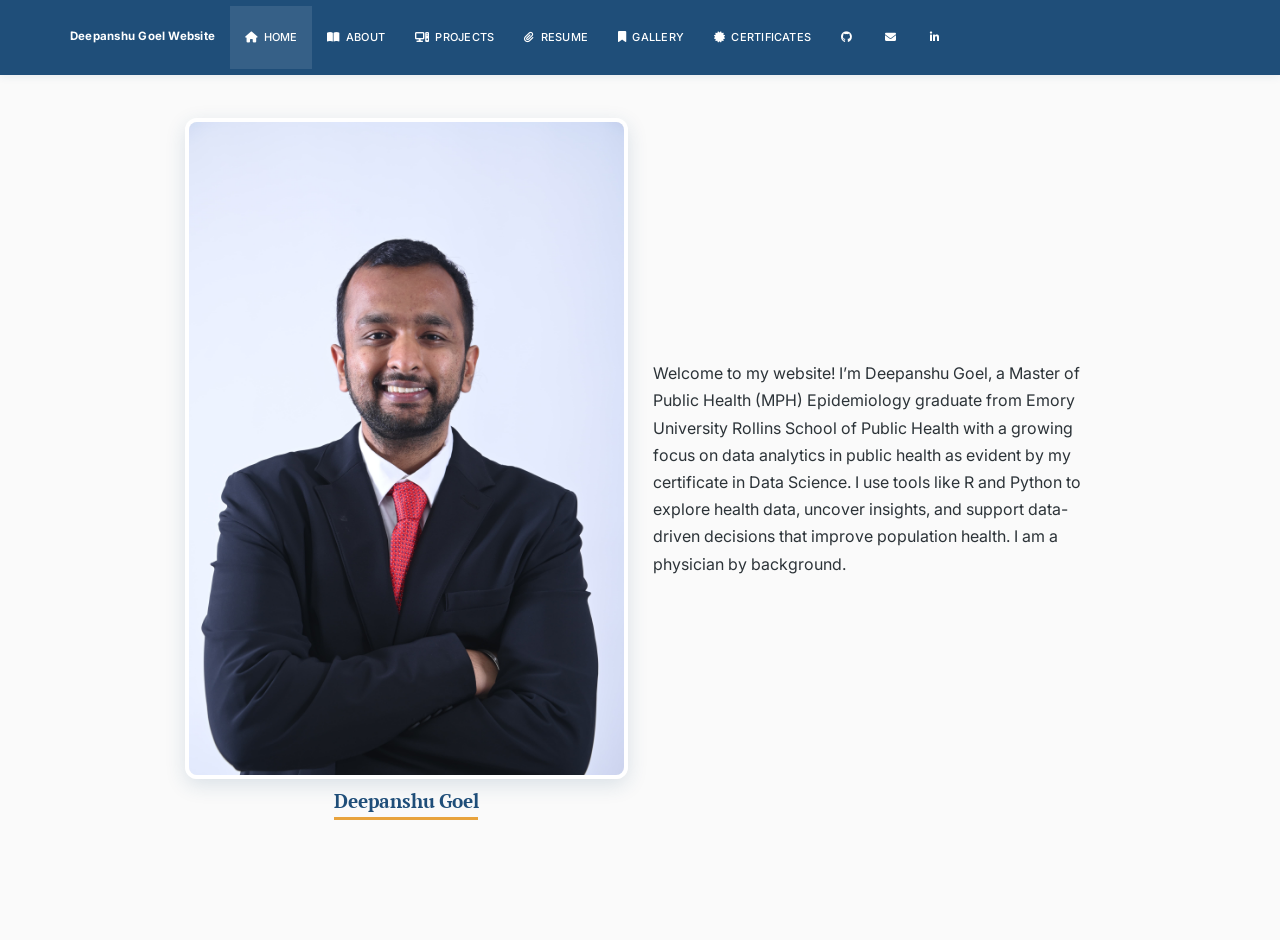
==== commit a773aad0: "modified website to latest" ====
--- a/docs/index.html
+++ b/docs/index.html
@@ -268,7 +268,7 @@
   </a>
 </li>
 <li>
-  <a href="files/resume_Deepanshu_Goel.pdf">
+  <a href="files/Dr_Deepanshu_Goel_resume.pdf">
     <span class="fa fa-paperclip"></span>
      
     Resume
